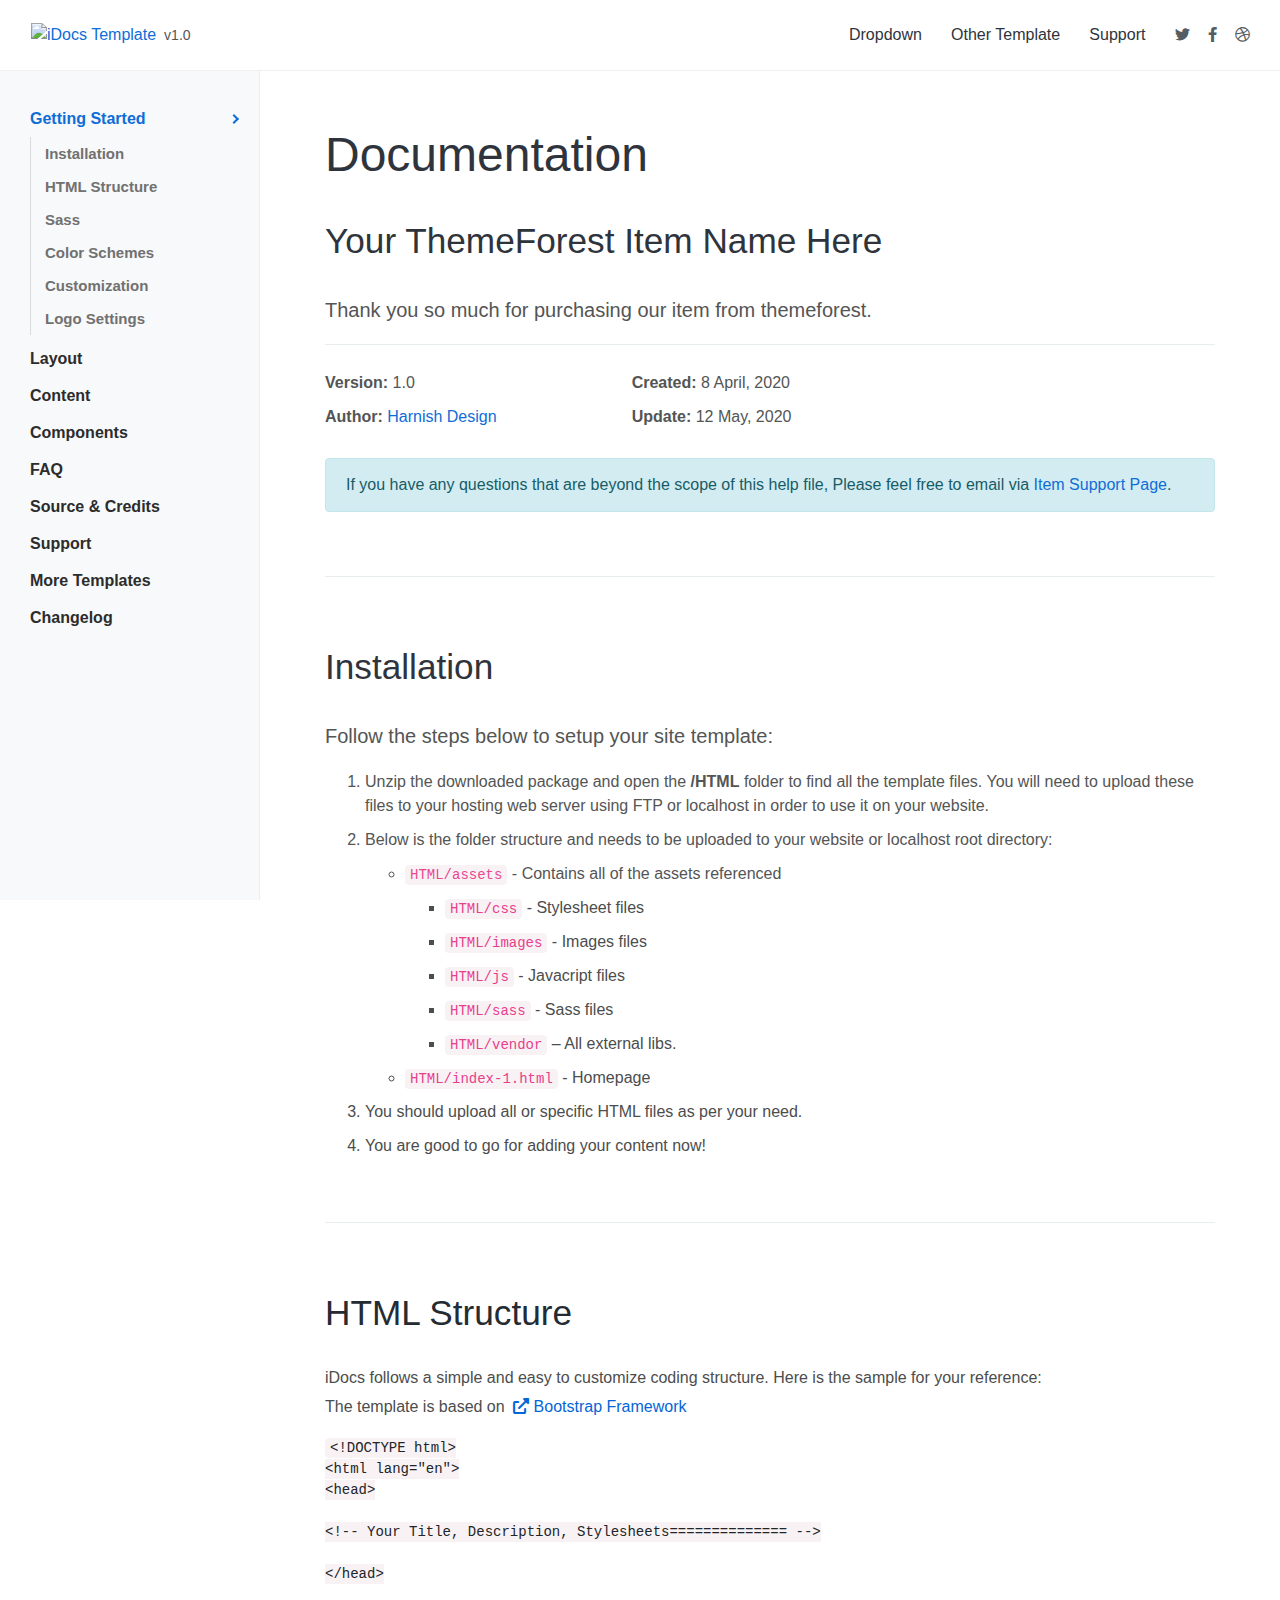
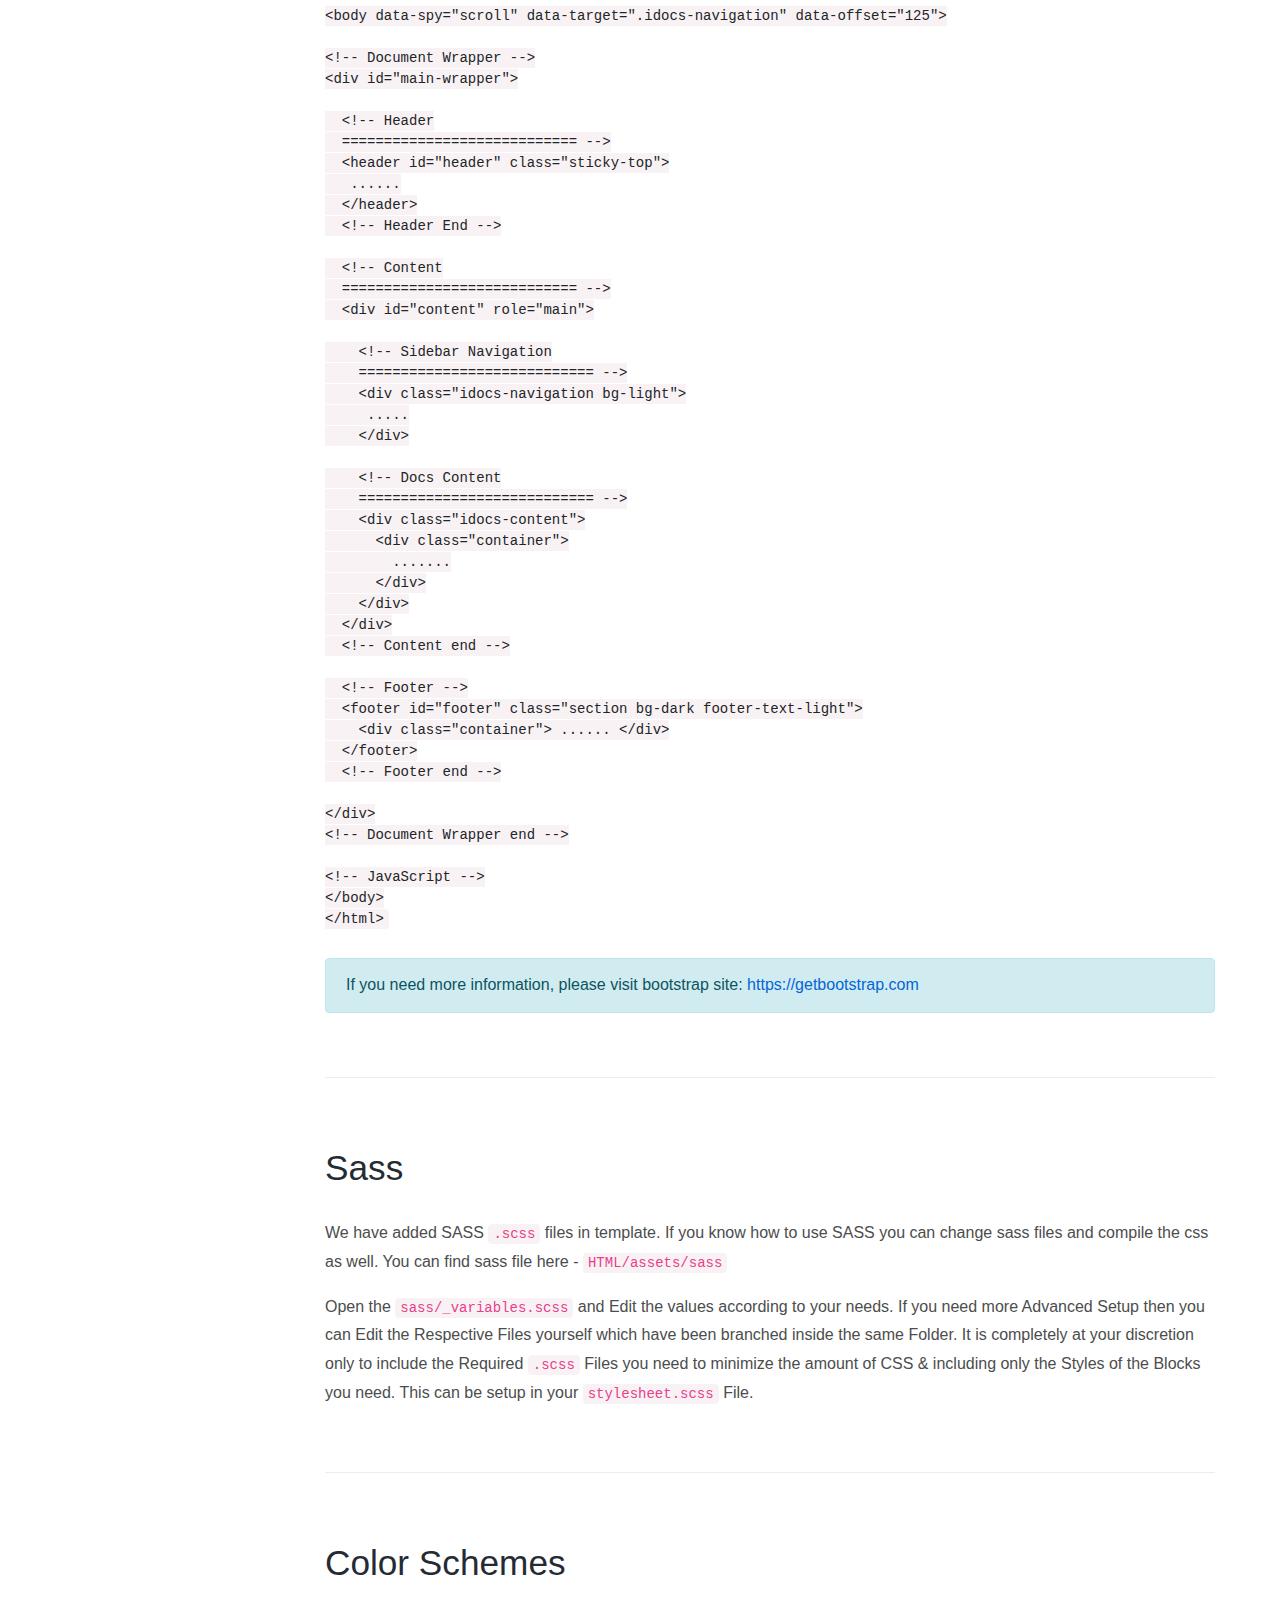
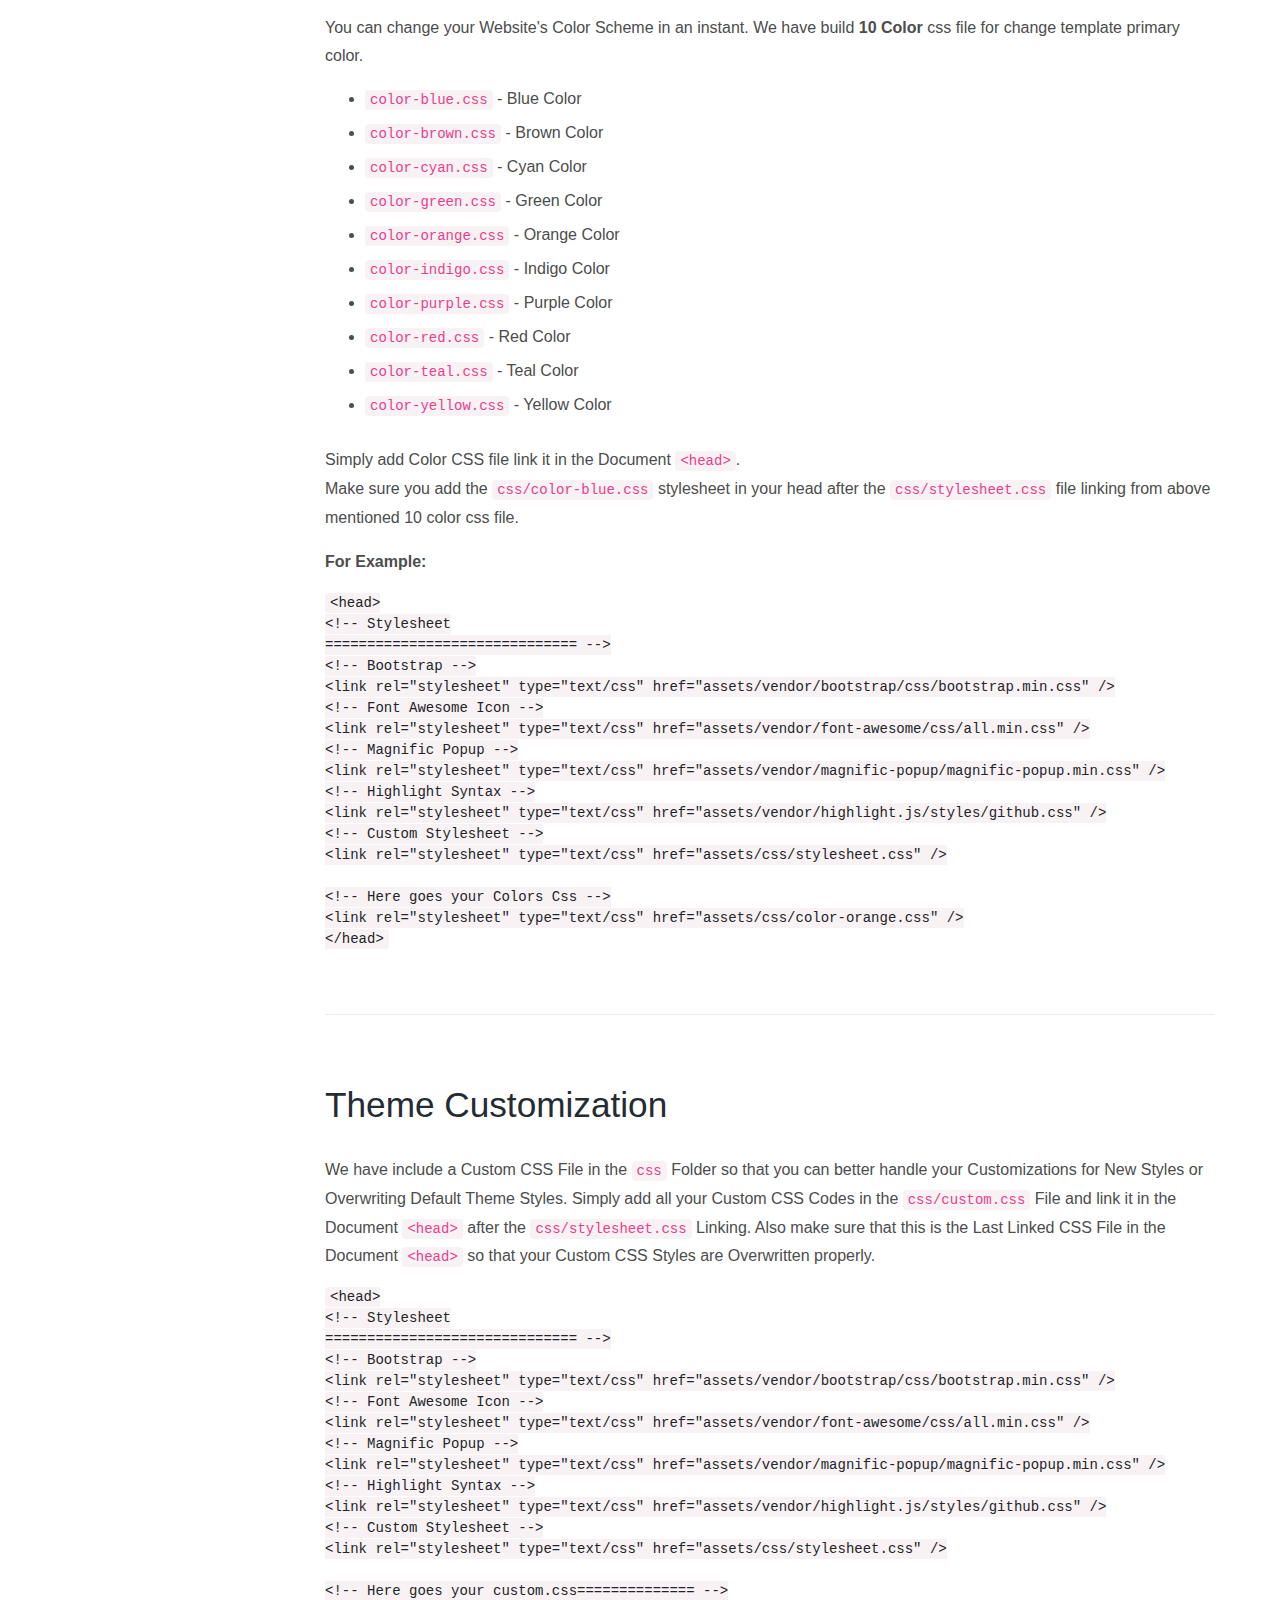
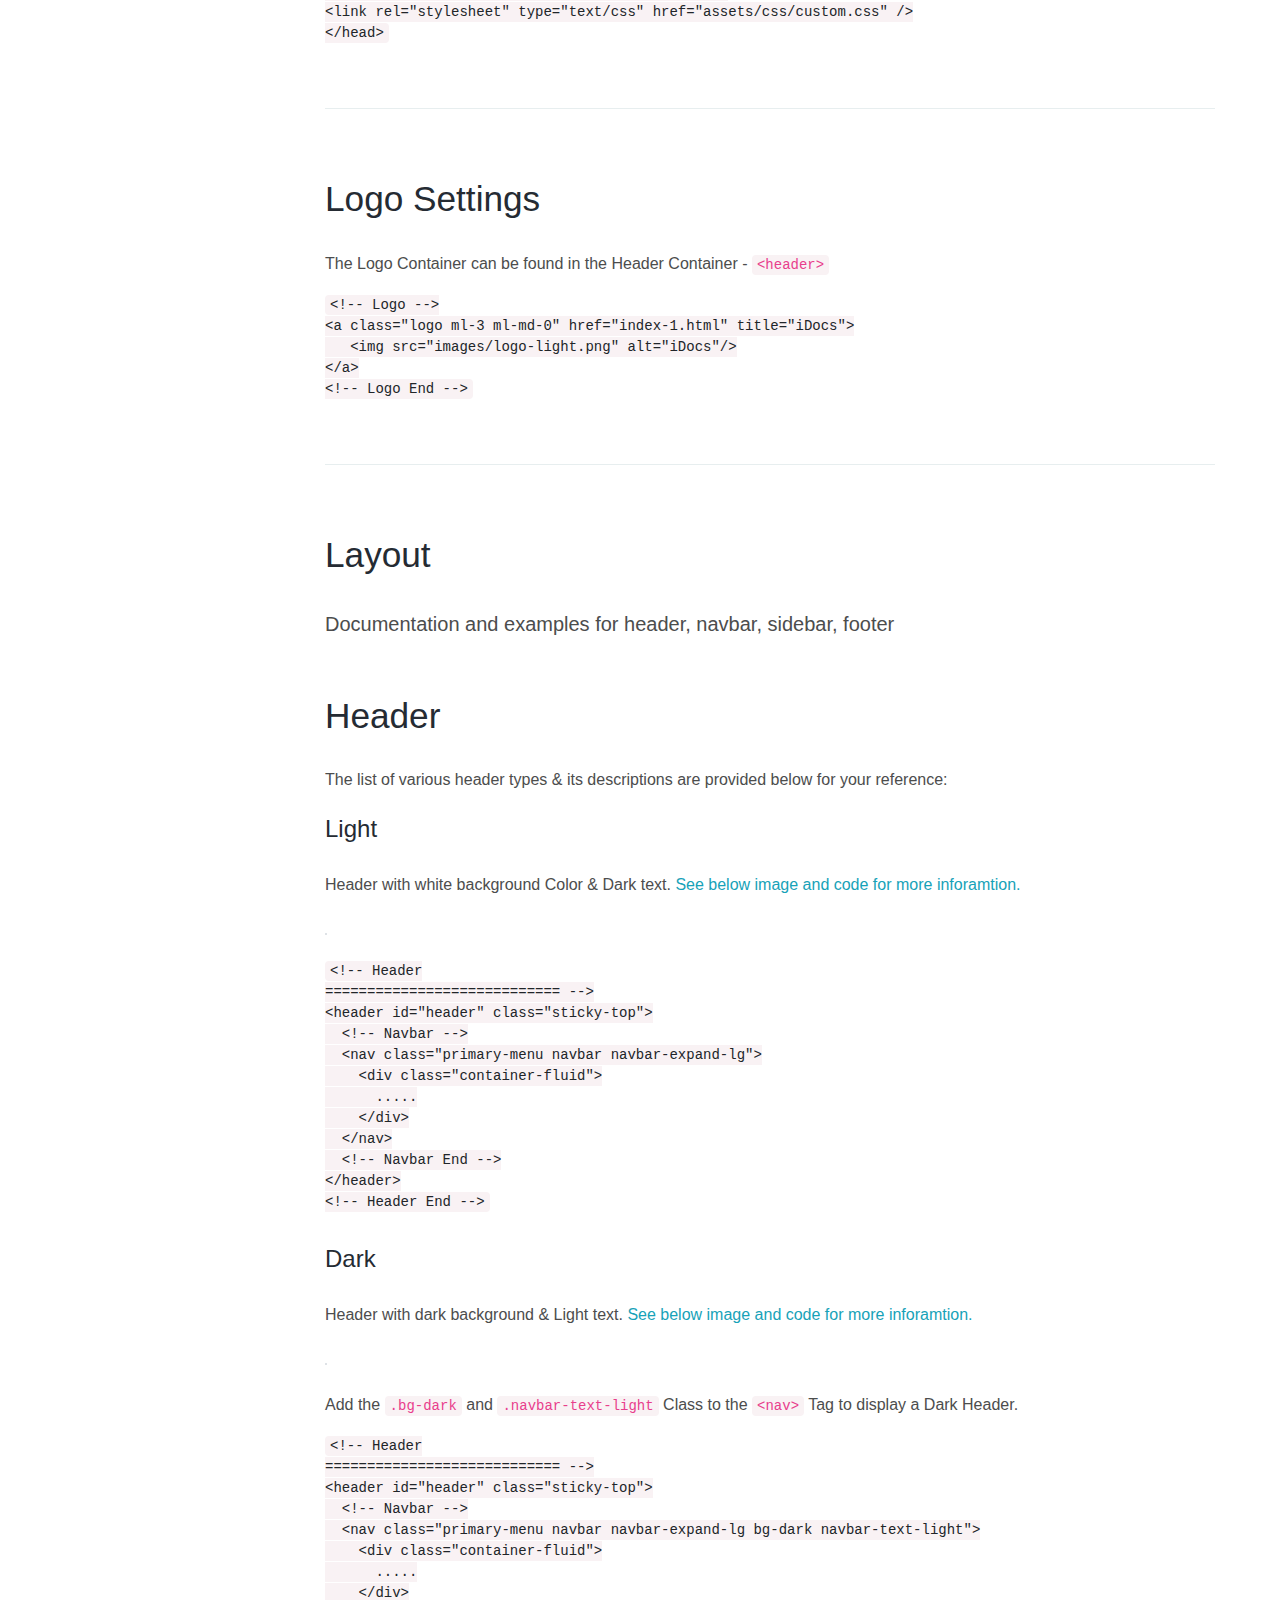
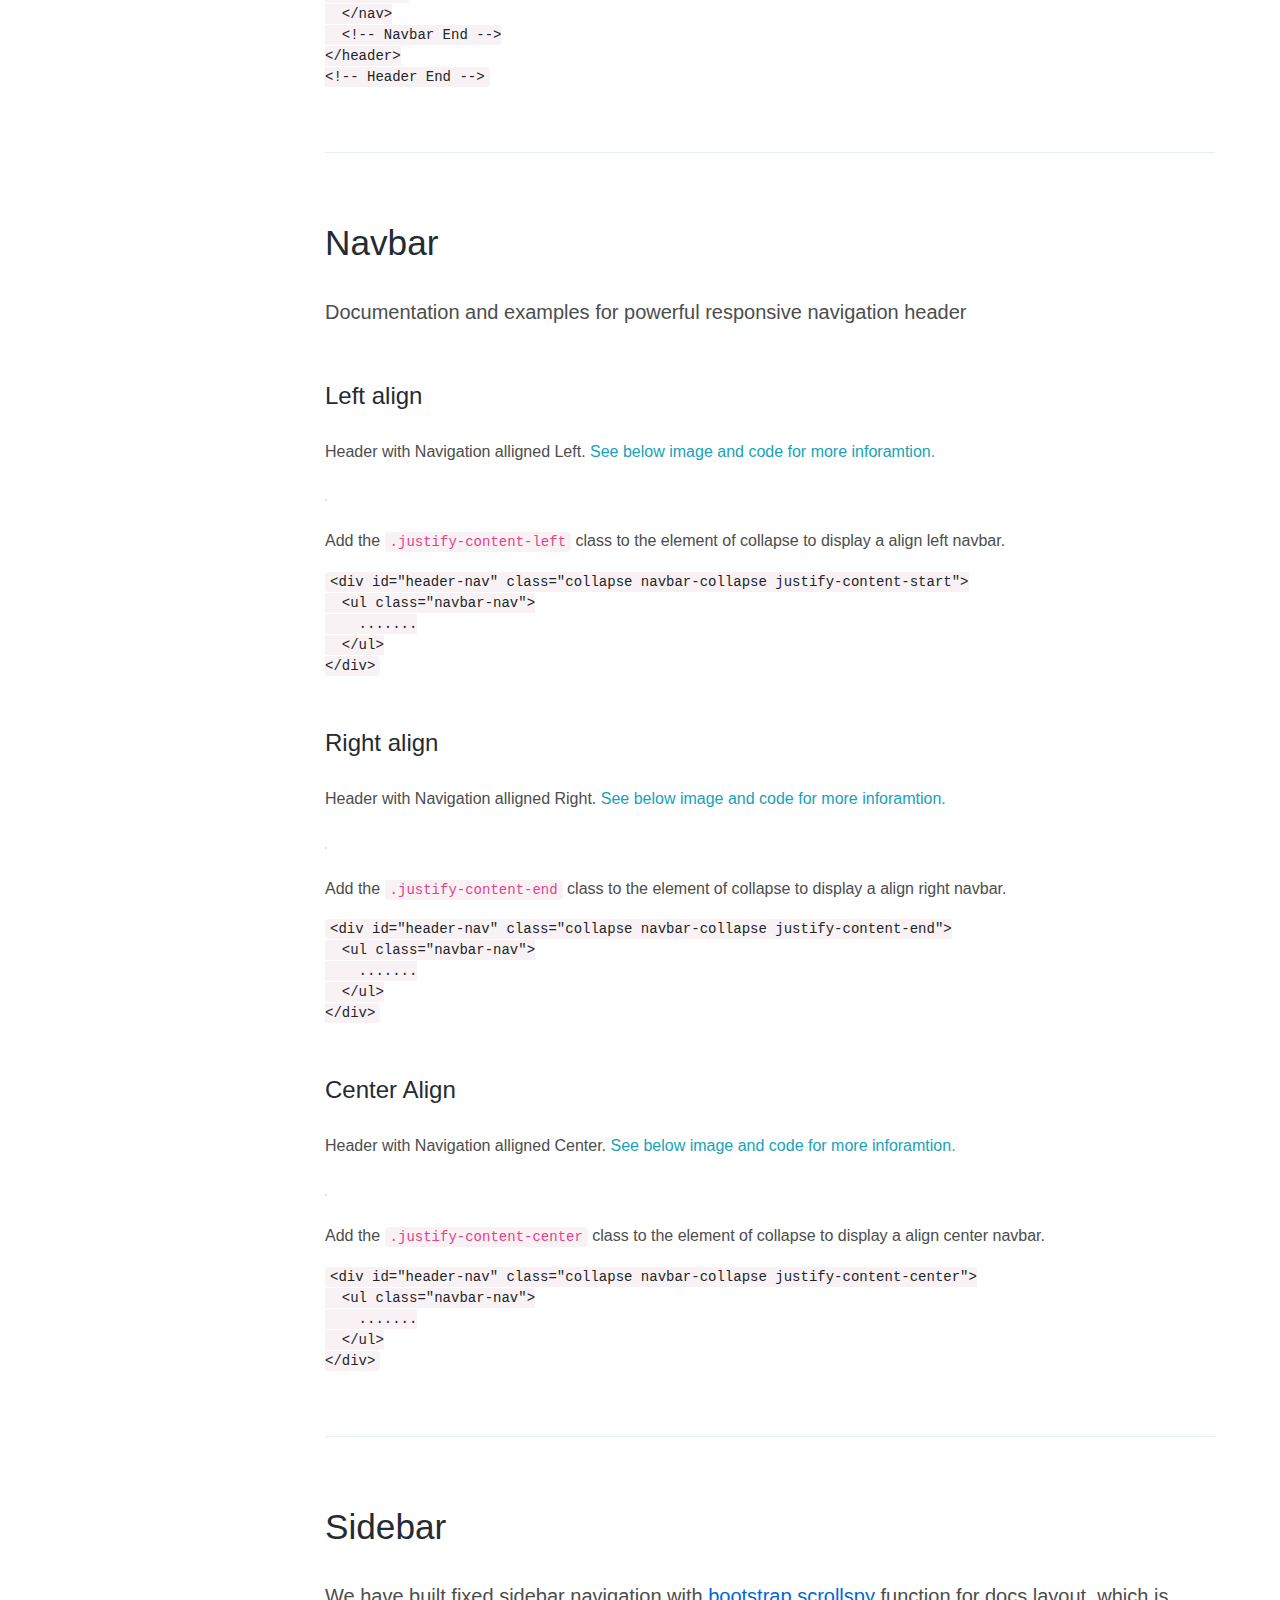
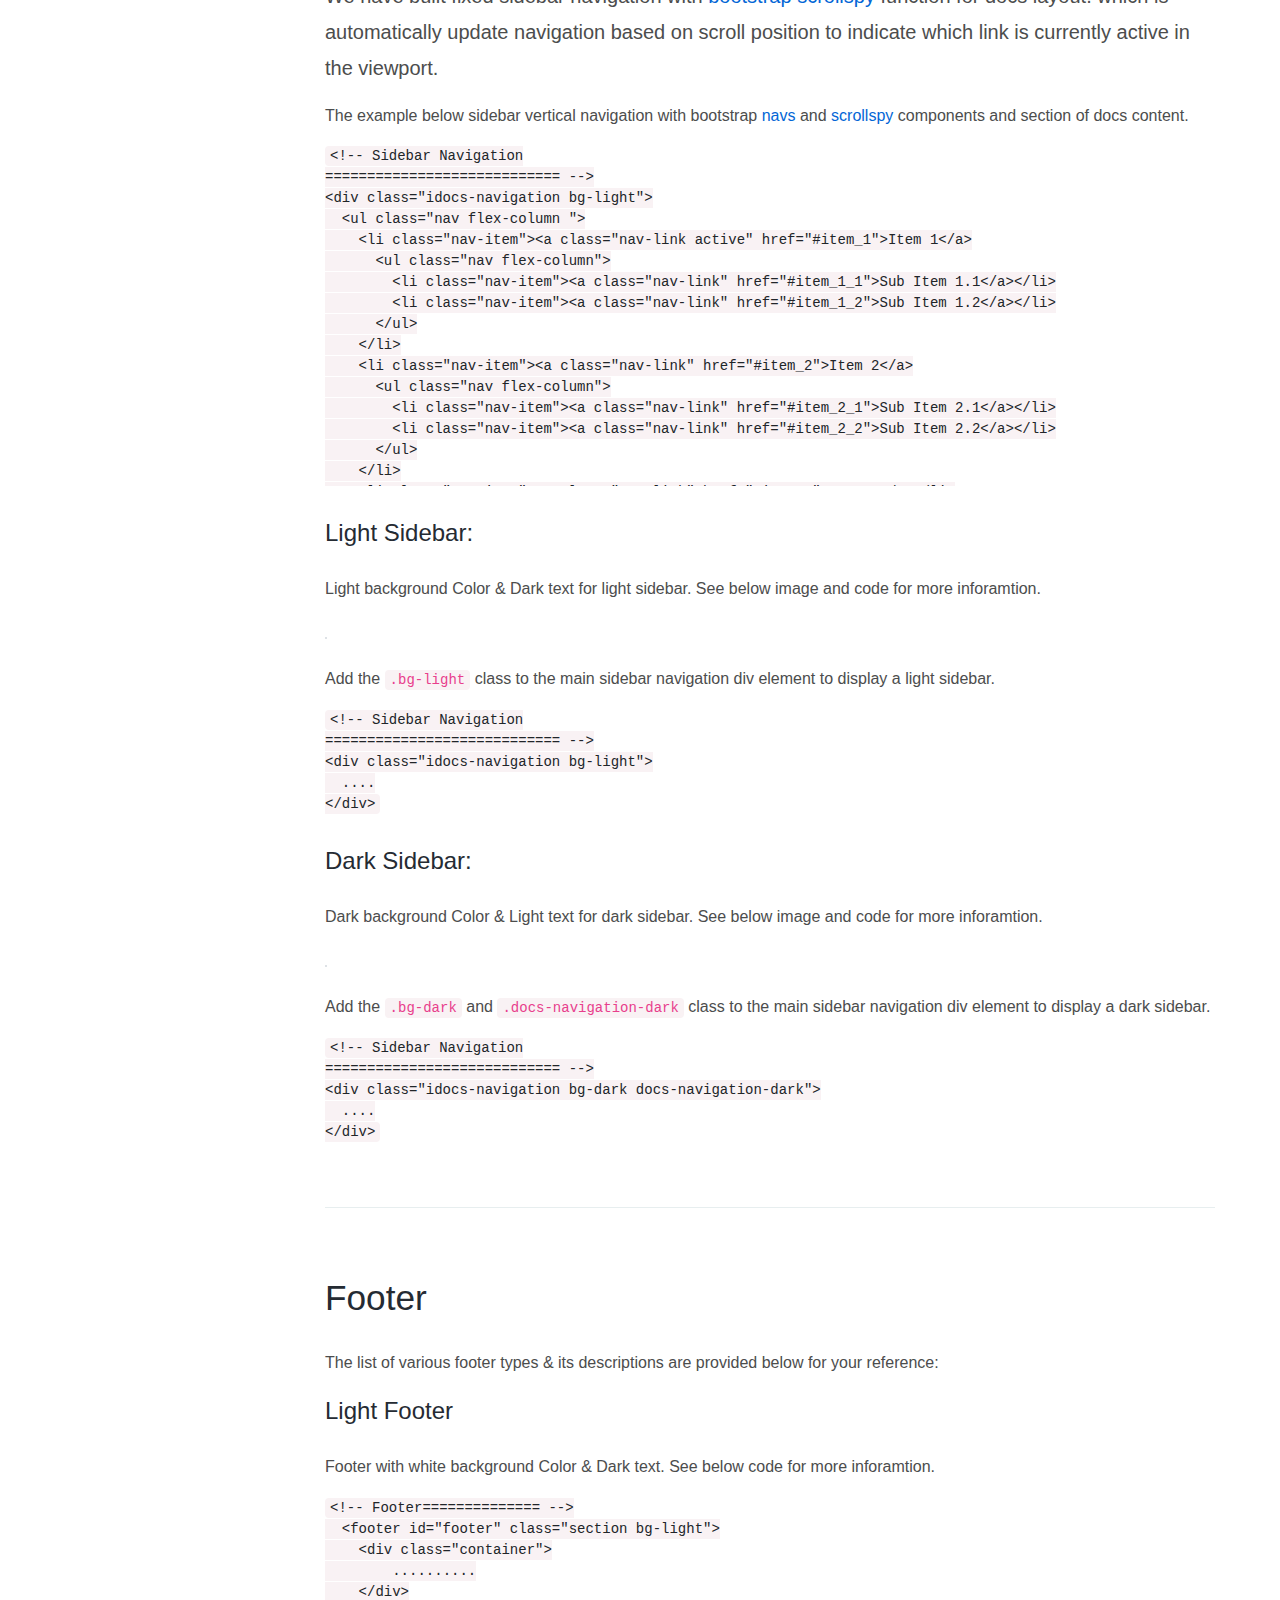
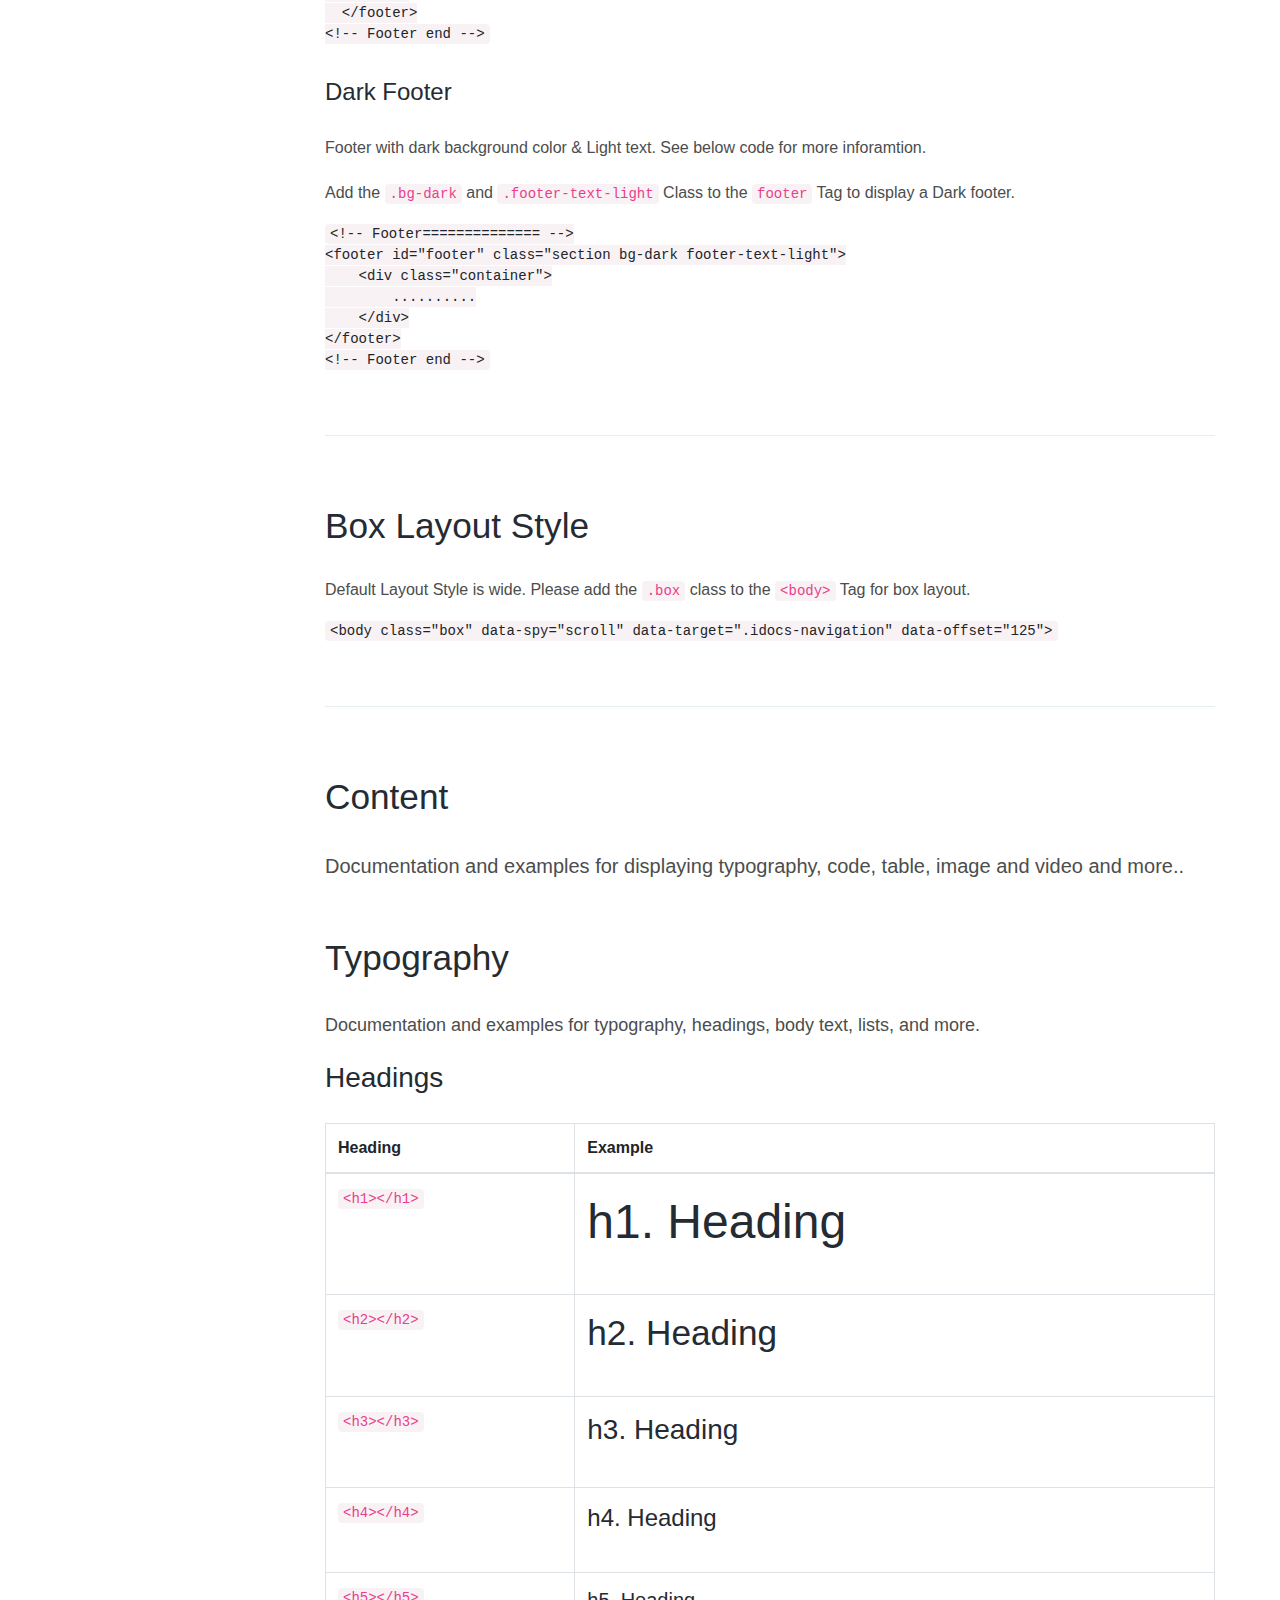
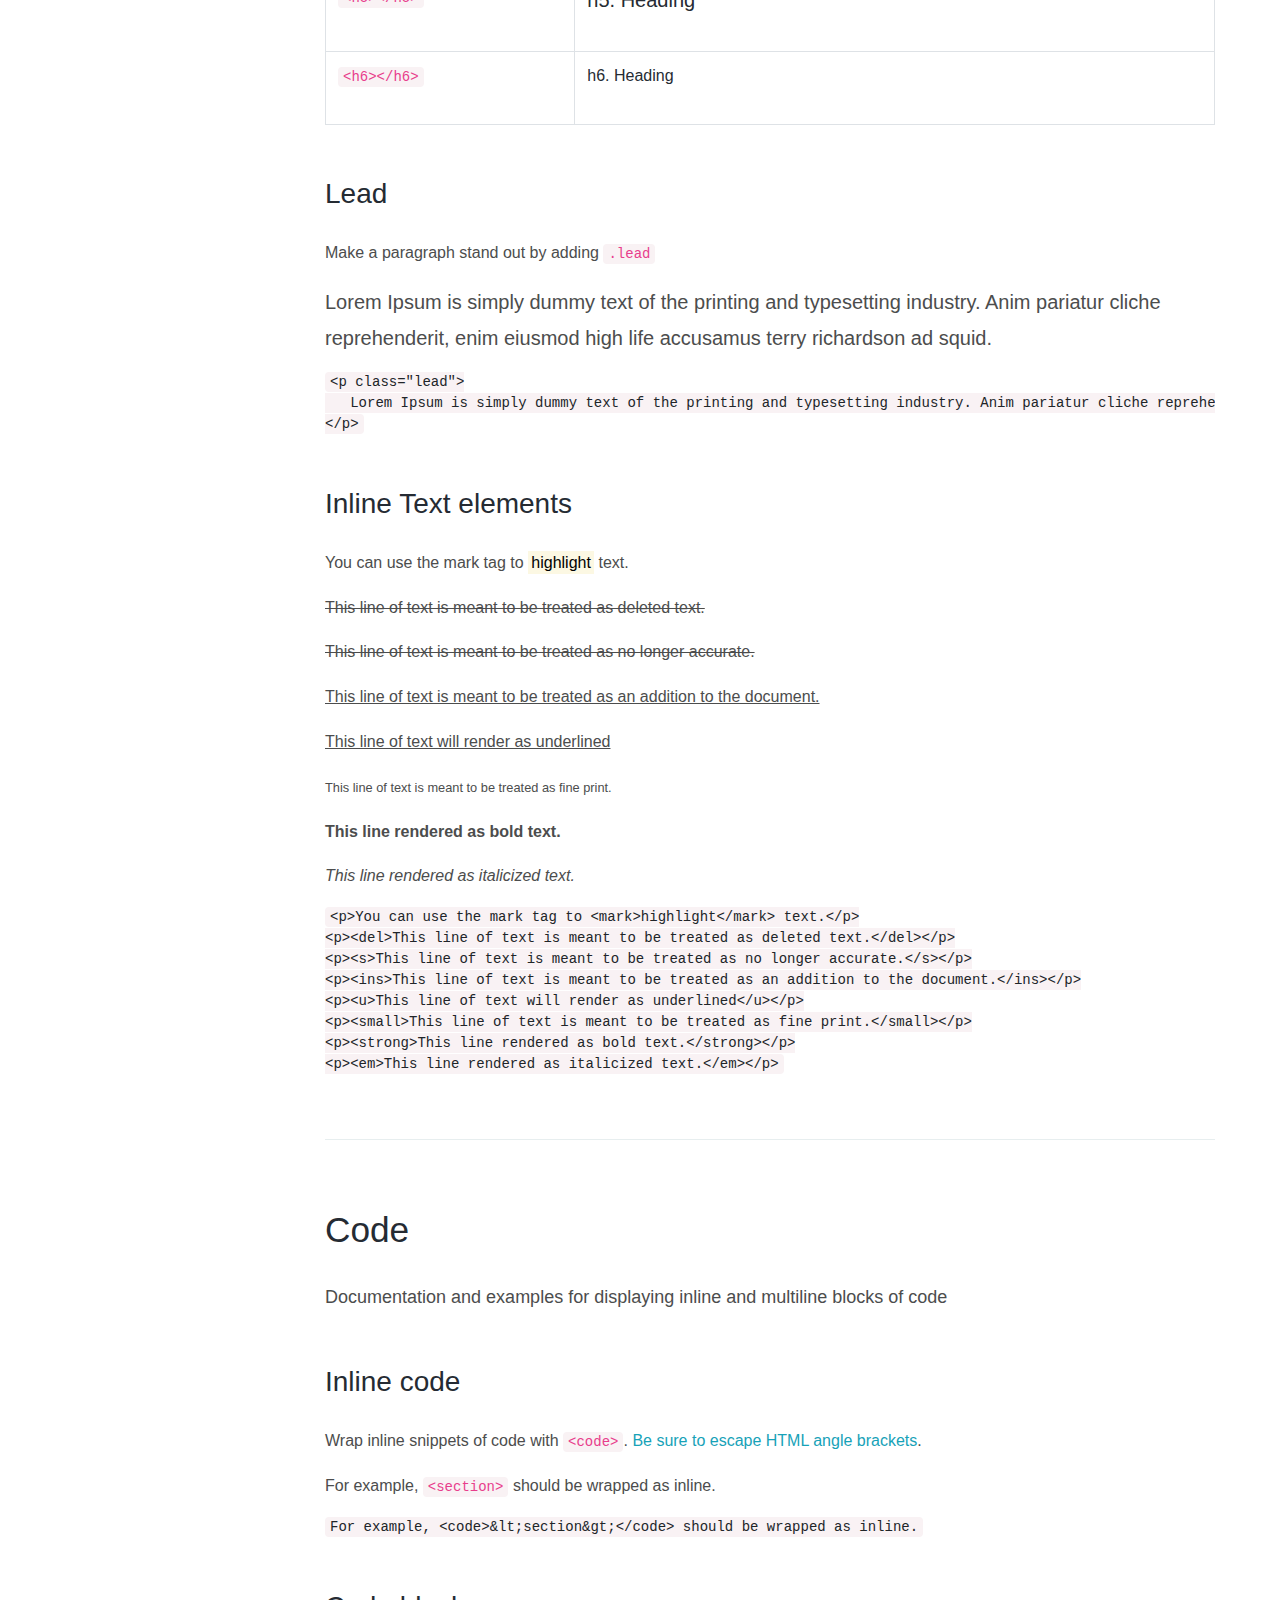
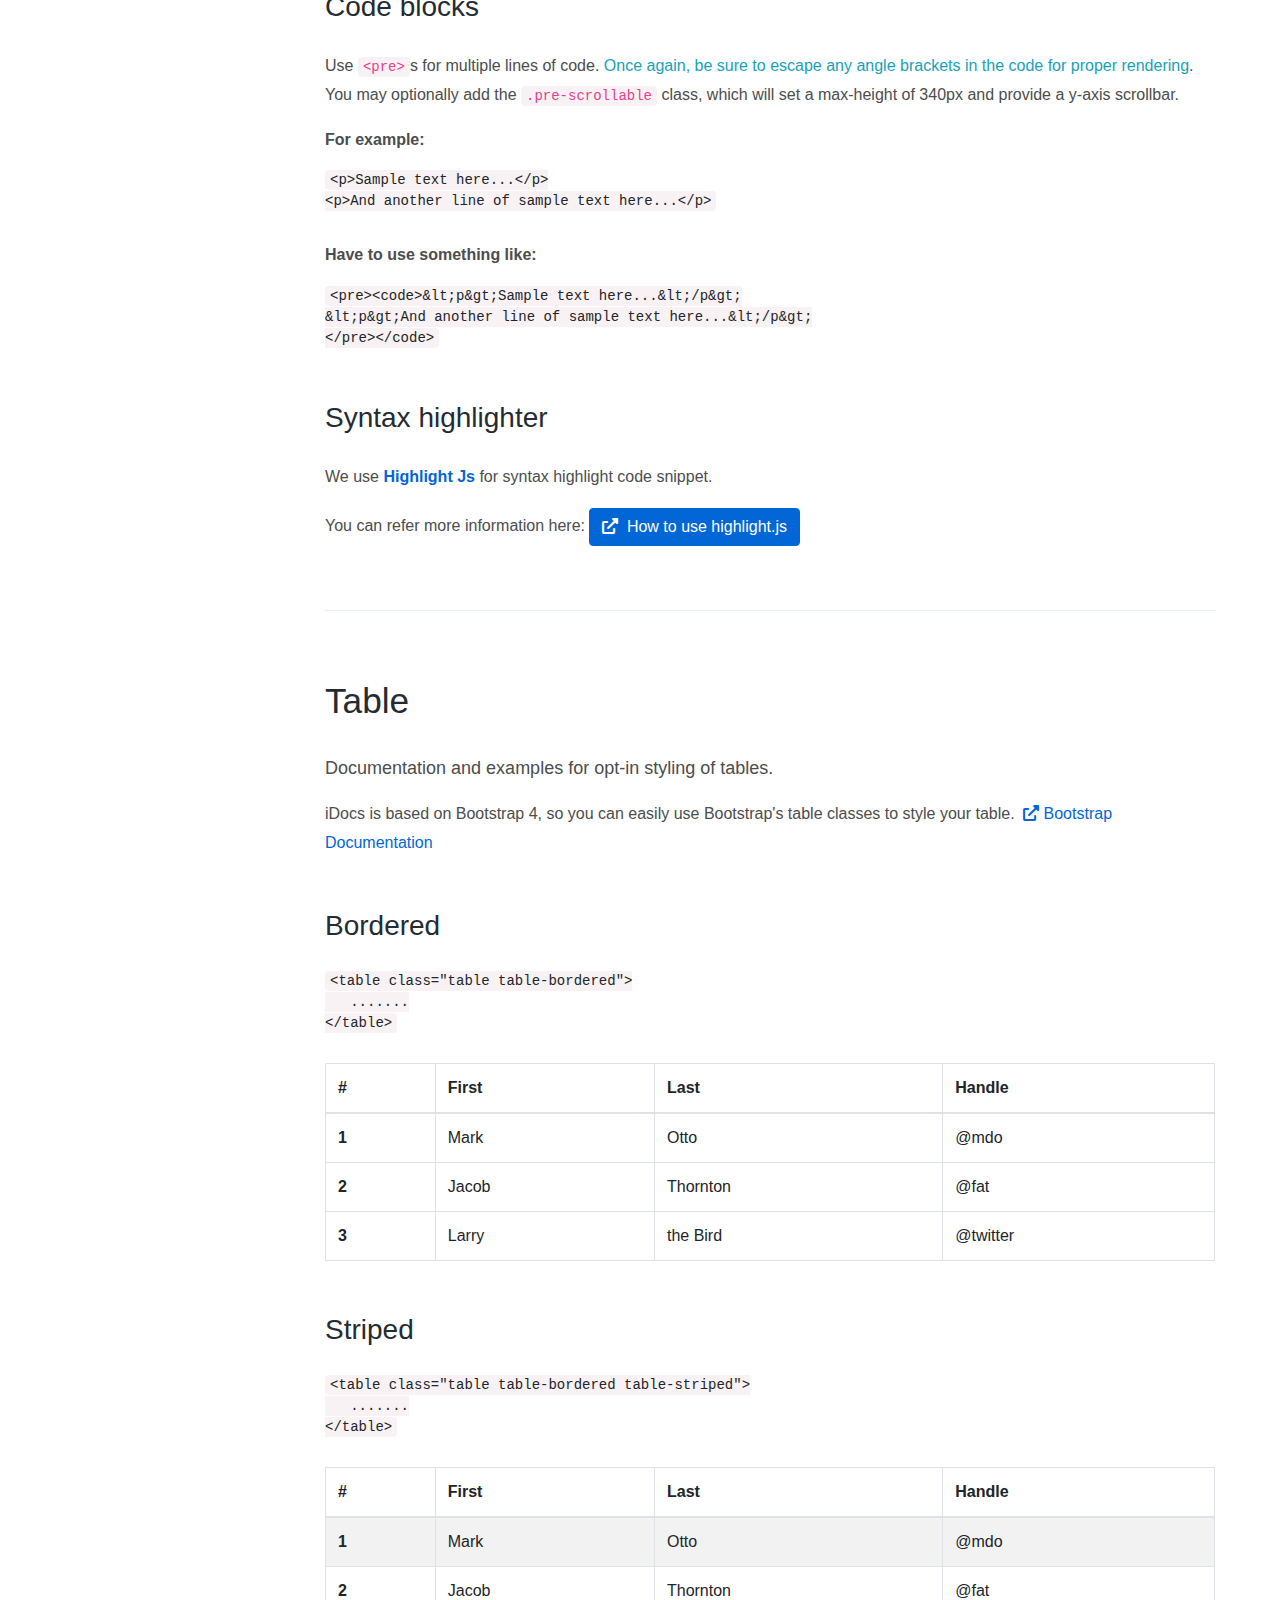
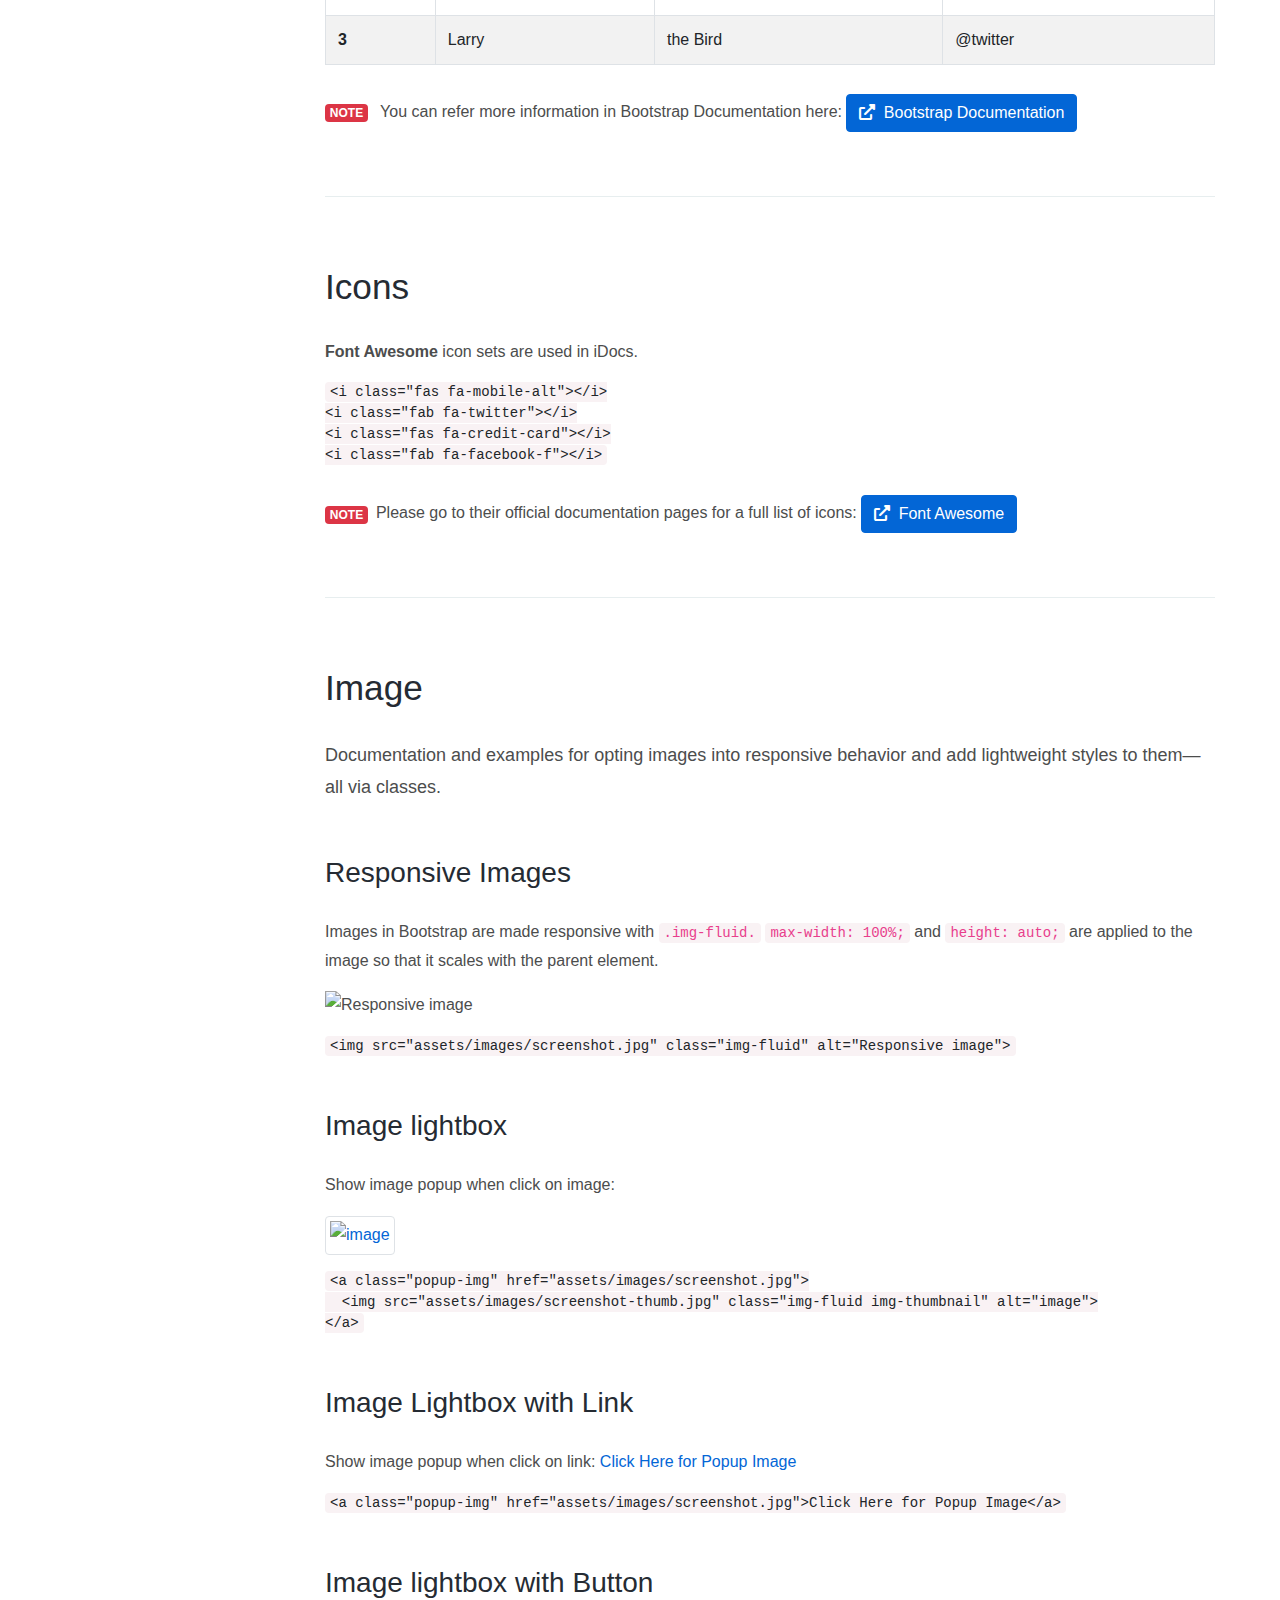
==== index-1.html @ 7c444d73 "Rename index.html to index-1.html" ====
<!DOCTYPE html>
<html lang="en">

<head>
    <meta charset="UTF-8" />
    <meta http-equiv="X-UA-Compatible" content="IE=edge">
    <meta name="viewport" content="width=device-width, initial-scale=1, minimum-scale=1.0, shrink-to-fit=no">
    <meta name="description" content="Your ThemeForest item Name and description">
    <meta name="author" content="harnishdesign.net">

    <title>
        Documentation | Your ThemeForest item Name
    </title>

    <link href="assets/images/favicon.png" rel="icon" />

    <!-- Bootstrap -->
    <link rel="stylesheet" href="https://cdn.jsdelivr.net/npm/bootstrap@4.5.3/dist/css/bootstrap.min.css">

    <!-- Font Awesome -->
    <link rel="stylesheet" href="https://cdnjs.cloudflare.com/ajax/libs/font-awesome/6.0.0-beta3/css/all.min.css" />

    <!-- Magnific Popup -->
    <link rel="stylesheet" href="https://cdnjs.cloudflare.com/ajax/libs/magnific-popup.js/1.1.0/magnific-popup.min.css" />

    <!-- Highlight Syntax -->
    <link rel="stylesheet" href="https://cdnjs.cloudflare.com/ajax/libs/highlight.js/11.4.0/styles/github.min.css" />

    <!-- Custom Stylesheet -->
    <link rel="stylesheet" type="text/css" href="assets/css/stylesheet.css" />
</head>

<body data-spy="scroll" data-target=".idocs-navigation" data-offset="125">

    <!-- Preloader -->
    <div class="preloader">
        <div class="lds-ellipsis">
            <div></div>
            <div></div>
            <div></div>
            <div></div>
        </div>
    </div>
    <!-- Preloader End -->

    <!-- Document Wrapper -->
    <div id="main-wrapper">
        <!-- Header -->
        <header id="header" class="sticky-top">
            <!-- Navbar -->
            <nav class="primary-menu navbar navbar-expand-lg navbar-dropdown-dark">
                <div class="container-fluid">
                    <!-- Sidebar Toggler -->
                    <button id="sidebarCollapse" class="navbar-toggler d-block d-md-none" type="button">
                        <span></span>
                        <span class="w-75"></span>
                        <span class="w-50"></span>
                    </button>

                    <!-- Logo -->
                    <a class="logo ml-md-3" href="index-1.html" title="iDocs Template">
                        <img src="assets/images/logo.png" alt="iDocs Template" />
                    </a>

                    <span class="text-2 ml-2">
                        v1.0
                    </span>
                    <!-- Logo End -->

                    <!-- Navbar Toggler -->
                    <button class="navbar-toggler ml-auto" type="button" data-toggle="collapse" data-target="#header-nav">
                        <span></span>
                        <span></span>
                        <span></span>
                    </button>

                    <div id="header-nav" class="collapse navbar-collapse justify-content-end">
                        <ul class="navbar-nav">
                            <li class="dropdown"> <a class="dropdown-toggle" href="#">Dropdown</a>
                                <ul class="dropdown-menu">
                                    <li>
                                        <a class="dropdown-item" href="#">
                                            Action
                                        </a>
                                    </li>
                                    <li class="dropdown">
                                        <a class="dropdown-item dropdown-toggle" href="#">
                                            Dropdown Action
                                        </a>

                                        <ul class="dropdown-menu">
                                            <li>
                                                <a class="dropdown-item" href="index-1.html">
                                                    Action
                                                </a>
                                            </li>
                                            <li>
                                                <a class="dropdown-item" href="feature-header-dark.html">
                                                    Another Action
                                                </a>
                                            </li>
                                            <li>
                                                <a class="dropdown-item" href="feature-header-primary.html">
                                                    Something Else Here
                                                </a>
                                            </li>
                                            <li>
                                                <a class="dropdown-item" href="index-2.html">
                                                    Another Link
                                                </a>
                                            </li>
                                        </ul>
                                    </li>
                                    <li>
                                        <a class="dropdown-item" href="#">
                                            Another Action
                                        </a>
                                    </li>
                                    <li>
                                        <a class="dropdown-item" href="#">
                                            Something Else Here
                                        </a>
                                    </li>
                                </ul>
                            </li>

                            <li>
                                <a target="_blank" href="https://themeforest.net/user/harnishdesign/portfolio?ref=HarnishDesign">
                                    Other Template
                                </a>
                            </li>

                            <li>
                                <a target="_blank" href="https://themeforest.net/user/harnishdesign/#contact?ref=HarnishDesign">
                                    Support
                                </a>
                            </li>
                        </ul>
                    </div>

                    <ul class="social-icons social-icons-sm ml-lg-2 mr-2">
                        <li class="social-icons-twitter">
                            <a data-toggle="tooltip" href="http://www.twitter.com/harnishdesign/" target="_blank" title="" data-original-title="Twitter">
                                <i class="fab fa-twitter"></i>
                            </a>
                        </li>

                        <li class="social-icons-facebook">
                            <a data-toggle="tooltip" href="http://www.facebook.com/harnishdesign/" target="_blank" title="" data-original-title="Facebook">
                                <i class="fab fa-facebook-f"></i>
                            </a>
                        </li>

                        <li class="social-icons-dribbble">
                            <a data-toggle="tooltip" href="http://www.dribbble.com/harnishdesign/" target="_blank" title="" data-original-title="Dribbble">
                                <i class="fab fa-dribbble"></i>
                            </a>
                        </li>
                    </ul>
                </div>
            </nav>
            <!-- Navbar End -->
        </header>
        <!-- Header End -->

        <!-- Content -->
        <div id="content" role="main">
            <!-- Sidebar Navigation -->
            <div class="idocs-navigation bg-light">
                <ul class="nav flex-column ">
                    <li class="nav-item"><a class="nav-link active" href="#idocs_start">Getting Started</a>
                        <ul class="nav flex-column">
                            <li class="nav-item"><a class="nav-link" href="#idocs_installation">Installation</a></li>
                            <li class="nav-item"><a class="nav-link" href="#idocs_html_structure">HTML Structure</a></li>
                            <li class="nav-item"><a class="nav-link" href="#idocs_sass">Sass</a></li>
                            <li class="nav-item"><a class="nav-link" href="#idocs_color_schemes">Color Schemes</a></li>
                            <li class="nav-item"><a class="nav-link" href="#idocs_theme_customization">Customization</a></li>
                            <li class="nav-item"><a class="nav-link" href="#idocs_logo_settings">Logo Settings</a></li>
                        </ul>
                    </li>
                    <li class="nav-item"><a class="nav-link" href="#idocs_layout">Layout</a>
                        <ul class="nav flex-column">
                            <li class="nav-item"><a class="nav-link" href="#idocs_header">Header</a></li>
                            <li class="nav-item"><a class="nav-link" href="#idocs_navbar">Navbar</a></li>
                            <li class="nav-item"><a class="nav-link" href="#idocs_sidebar">Sidebar</a></li>
                            <li class="nav-item"><a class="nav-link" href="#idocs_footer">Footer</a></li>
                            <li class="nav-item"><a class="nav-link" href="#idocs_box_layout">Box Layout</a></li>
                        </ul>
                    </li>
                    <li class="nav-item"><a class="nav-link" href="#idocs_content">Content</a>
                        <ul class="nav flex-column">
                            <li class="nav-item"><a class="nav-link" href="#idocs_typography">Typography</a></li>
                            <li class="nav-item"><a class="nav-link" href="#idocs_code">Code</a></li>
                            <li class="nav-item"><a class="nav-link" href="#idocs_table">Table</a></li>
                            <li class="nav-item"><a class="nav-link" href="#idocs_icons">Icons</a></li>
                            <li class="nav-item"><a class="nav-link" href="#idocs_image">Image</a></li>
                            <li class="nav-item"><a class="nav-link" href="#idocs_video">Video</a></li>
                        </ul>
                    </li>
                    <li class="nav-item"><a class="nav-link" href="#idocs_components">Components</a>
                        <ul class="nav flex-column">
                            <li class="nav-item"><a class="nav-link" href="#idocs_accordion">Accordion</a></li>
                            <li class="nav-item"><a class="nav-link" href="#idocs_tabs">Tabs</a></li>
                            <li class="nav-item"><a class="nav-link" href="#idocs_social_icon">Social Icon</a></li>
                            <li class="nav-item"><a class="nav-link" href="#idocs_helper_classes">Helper Classes</a></li>
                        </ul>
                    </li>
                    <li class="nav-item"><a class="nav-link" href="#idocs_faq">FAQ</a></li>
                    <li class="nav-item"><a class="nav-link" href="#idocs_source_credits">Source & Credits</a></li>
                    <li class="nav-item"><a class="nav-link" href="#idocs_support">Support</a></li>
                    <li class="nav-item"><a class="nav-link" href="#idocs_templates">More Templates</a></li>
                    <li class="nav-item"><a class="nav-link" href="#idocs_changelog">Changelog</a>
                        <ul class="nav flex-column">
                            <li class="nav-item"><a class="nav-link" href="#v1-1">v1.1</a></li>
                            <li class="nav-item"><a class="nav-link" href="#v1-0">v1.0</a></li>
                        </ul>
                    </li>
                </ul>
            </div>

            <!-- Docs Content -->
            <div class="idocs-content">
                <div class="container">

                    <!-- Getting Started -->
                    <section id="idocs_start">
                        <h1>Documentation</h1>

                        <h2>
                            Your ThemeForest Item Name Here
                        </h2>

                        <p class="lead">
                            Thank you so much for purchasing our item from themeforest.
                        </p>

                        <hr>
                        <div class="row">
                            <div class="col-sm-6 col-lg-4">
                                <ul class="list-unstyled">
                                    <li><strong>Version:</strong> 1.0</li>
                                    <li><strong>Author:</strong> <a href="http://www.harnishdesign.net" target="_blank">Harnish Design</a></li>
                                </ul>
                            </div>
                            <div class="col-sm-6 col-lg-4">
                                <ul class="list-unstyled">
                                    <li><strong class="font-weight-700">Created:</strong> 8 April, 2020</li>
                                    <li><strong>Update:</strong> 12 May, 2020</li>
                                </ul>
                            </div>
                        </div>
                        <p class="alert alert-info">
                            If you have any questions that are beyond the scope of this help file, Please feel free to email via
                            <a target="_blank" href="https://themeforest.net/user/harnishdesign/#contact?ref=HarnishDesign">Item Support Page</a>.
                        </p>
                    </section>

                    <hr class="divider">

                    <!-- Installation -->
                    <section id="idocs_installation">
                        <h2>
                            Installation
                        </h2>

                        <p class="lead">
                            Follow the steps below to setup your site template:
                        </p>

                        <ol>
                            <li>
                                Unzip the downloaded package and open the <strong>/HTML</strong> folder to find all the template files. You will need to upload
                                these files to your hosting web server using FTP or localhost in order to use it on your website.
                            </li>

                            <li>
                                Below is the folder structure and needs to be uploaded to your website or localhost root directory:

                                <ul>
                                    <li><code>HTML/assets</code> - Contains all of the assets referenced
                                        <ul>
                                            <li><code>HTML/css</code> - Stylesheet files</li>
                                            <li><code>HTML/images</code> - Images files</li>
                                            <li><code>HTML/js</code> - Javacript files</li>
                                            <li><code>HTML/sass</code> - Sass files</li>
                                            <li><code>HTML/vendor</code> – All external libs.</li>
                                        </ul>
                                    </li>

                                    <li><code>HTML/index-1.html</code> - Homepage
                                </ul>
                            </li>

                            <li>You should upload all or specific HTML files as per your need.</li>
                            <li>You are good to go for adding your content now!</li>
                        </ol>
                    </section>

                    <hr class="divider">

                    <!-- HTML Structure -->
                    <section id="idocs_html_structure">
                        <h2>HTML Structure</h2>
                        <p>iDocs follows a simple and easy to customize coding structure. Here is the sample for your reference:<br>
                            The template is based on <a class="ml-1" target="_blank" href="https://getbootstrap.com/"><i class="fas fa-external-link-alt"></i>
                                Bootstrap Framework</a></p>
                        <pre><code class="html">&lt;!DOCTYPE html&gt;
&lt;html lang=&quot;en&quot;&gt;
&lt;head&gt;

&lt;!-- Your Title, Description, Stylesheets============== --&gt;

&lt;/head&gt;

&lt;body data-spy=&quot;scroll&quot; data-target=&quot;.idocs-navigation&quot; data-offset=&quot;125&quot;&gt;

&lt;!-- Document Wrapper --&gt;
&lt;div id=&quot;main-wrapper&quot;&gt;

  &lt;!-- Header
  ============================ --&gt;
  &lt;header id=&quot;header&quot; class=&quot;sticky-top&quot;&gt;
   ......
  &lt;/header&gt;
  &lt;!-- Header End --&gt;

  &lt;!-- Content
  ============================ --&gt;
  &lt;div id=&quot;content&quot; role=&quot;main&quot;&gt;

    &lt;!-- Sidebar Navigation
    ============================ --&gt;
    &lt;div class=&quot;idocs-navigation bg-light&quot;&gt;
     .....
    &lt;/div&gt;

    &lt;!-- Docs Content
    ============================ --&gt;
    &lt;div class=&quot;idocs-content&quot;&gt;
      &lt;div class=&quot;container&quot;&gt;
        .......
      &lt;/div&gt;
    &lt;/div&gt;
  &lt;/div&gt;
  &lt;!-- Content end --&gt;

  &lt;!-- Footer --&gt;
  &lt;footer id=&quot;footer&quot; class=&quot;section bg-dark footer-text-light&quot;&gt;
    &lt;div class=&quot;container&quot;&gt; ...... &lt;/div&gt;
  &lt;/footer&gt;
  &lt;!-- Footer end --&gt;

&lt;/div&gt;
&lt;!-- Document Wrapper end --&gt;

&lt;!-- JavaScript --&gt;
&lt;/body&gt;
&lt;/html&gt;</code></pre>
                        <p class="alert alert-info">
                            If you need more information, please visit bootstrap site:
                            <a target="_blank" href="https://getbootstrap.com/docs/4.4/layout/grid/">
                                https://getbootstrap.com
                            </a>
                        </p>
                    </section>

                    <hr class="divider">

                    <!-- Sass -->
                    <section id="idocs_sass">
                        <h2>Sass</h2>
                        <p>
                            We have added SASS <code>.scss</code> files in template. If you know how to use SASS you can change sass files and compile the css
                            as
                            well. You can find sass file here - <code>HTML/assets/sass</code>
                        </p>
                        <p>
                            Open the <code>sass/_variables.scss</code> and Edit the values according to your needs. If you need more Advanced Setup then you can
                            Edit the Respective Files yourself which have been branched inside the same Folder. It is completely at your discretion only to
                            include the Required <code>.scss</code> Files you need to minimize the amount of CSS & including only the Styles of the Blocks you
                            need. This can be setup in your <code>stylesheet.scss</code> File.
                        </p>
                    </section>

                    <hr class="divider">

                    <!-- Color Schemes -->
                    <section id="idocs_color_schemes">
                        <h2>
                            Color Schemes
                        </h2>

                        <p>
                            You can change your Website's Color Scheme in an instant. We have build <strong>10 Color</strong> css file for change template
                            primary color.
                        </p>

                        <ul>
                            <li><code>color-blue.css</code> - Blue Color</li>
                            <li><code>color-brown.css</code> - Brown Color</li>
                            <li><code>color-cyan.css</code> - Cyan Color</li>
                            <li><code>color-green.css</code> - Green Color</li>
                            <li><code>color-orange.css</code> - Orange Color</li>
                            <li><code>color-indigo.css</code> - Indigo Color</li>
                            <li><code>color-purple.css</code> - Purple Color</li>
                            <li><code>color-red.css</code> - Red Color</li>
                            <li><code>color-teal.css</code> - Teal Color</li>
                            <li><code>color-yellow.css</code> - Yellow Color</li>
                        </ul>

                        <p>
                            Simply add Color CSS file link it in the Document <code>&lt;head&gt;</code>.<br>
                            Make sure you add the <code>css/color-blue.css</code> stylesheet in your head after the <code>css/stylesheet.css</code> file linking
                            from above mentioned 10 color css file.
                        </p>

                        <p><strong>For Example:</strong></p>
                        <pre><code class="html">&lt;head&gt;
&lt;!-- Stylesheet
============================== --&gt;
&lt;!-- Bootstrap --&gt;
&lt;link rel=&quot;stylesheet&quot; type=&quot;text/css&quot; href=&quot;assets/vendor/bootstrap/css/bootstrap.min.css&quot; /&gt;
&lt;!-- Font Awesome Icon --&gt;
&lt;link rel=&quot;stylesheet&quot; type=&quot;text/css&quot; href=&quot;assets/vendor/font-awesome/css/all.min.css&quot; /&gt;
&lt;!-- Magnific Popup --&gt;
&lt;link rel=&quot;stylesheet&quot; type=&quot;text/css&quot; href=&quot;assets/vendor/magnific-popup/magnific-popup.min.css&quot; /&gt;
&lt;!-- Highlight Syntax --&gt;
&lt;link rel=&quot;stylesheet&quot; type=&quot;text/css&quot; href=&quot;assets/vendor/highlight.js/styles/github.css&quot; /&gt;
&lt;!-- Custom Stylesheet --&gt;
&lt;link rel=&quot;stylesheet&quot; type=&quot;text/css&quot; href=&quot;assets/css/stylesheet.css&quot; /&gt;

&lt;!-- Here goes your Colors Css --&gt;
&lt;link rel=&quot;stylesheet&quot; type=&quot;text/css&quot; href=&quot;assets/css/color-orange.css&quot; /&gt;
&lt;/head&gt;</code></pre>
                    </section>

                    <hr class="divider">

                    <!-- Customization -->
                    <section id="idocs_theme_customization">
                        <h2>
                            Theme Customization
                        </h2>

                        <p>
                            We have include a Custom CSS File in the <code>css</code> Folder so that you can better handle your Customizations for New Styles or
                            Overwriting Default Theme Styles. Simply add all your Custom CSS Codes in the <code>css/custom.css</code> File and link it in the
                            Document <code>&lt;head&gt;</code> after the <code>css/stylesheet.css</code> Linking. Also make sure that this is the Last Linked
                            CSS File in the Document <code>&lt;head&gt;</code> so that your Custom CSS Styles are Overwritten properly.
                        </p>

                        <pre><code class="html">&lt;head&gt;
&lt;!-- Stylesheet
============================== --&gt;
&lt;!-- Bootstrap --&gt;
&lt;link rel=&quot;stylesheet&quot; type=&quot;text/css&quot; href=&quot;assets/vendor/bootstrap/css/bootstrap.min.css&quot; /&gt;
&lt;!-- Font Awesome Icon --&gt;
&lt;link rel=&quot;stylesheet&quot; type=&quot;text/css&quot; href=&quot;assets/vendor/font-awesome/css/all.min.css&quot; /&gt;
&lt;!-- Magnific Popup --&gt;
&lt;link rel=&quot;stylesheet&quot; type=&quot;text/css&quot; href=&quot;assets/vendor/magnific-popup/magnific-popup.min.css&quot; /&gt;
&lt;!-- Highlight Syntax --&gt;
&lt;link rel=&quot;stylesheet&quot; type=&quot;text/css&quot; href=&quot;assets/vendor/highlight.js/styles/github.css&quot; /&gt;
&lt;!-- Custom Stylesheet --&gt;
&lt;link rel=&quot;stylesheet&quot; type=&quot;text/css&quot; href=&quot;assets/css/stylesheet.css&quot; /&gt;

&lt;!-- Here goes your custom.css============== --&gt;
&lt;link rel=&quot;stylesheet&quot; type=&quot;text/css&quot; href=&quot;assets/css/custom.css&quot; /&gt;
&lt;/head&gt;</code></pre>
                    </section>

                    <hr class="divider">

                    <!-- Logo Settings -->
                    <section id="idocs_logo_settings">
                        <h2>
                            Logo Settings
                        </h2>

                        <p>
                            The Logo Container can be found in the Header Container - <code>&lt;header&gt;</code>
                        </p>

                        <pre><code class="html">&lt;!-- Logo --&gt;
&lt;a class=&quot;logo ml-3 ml-md-0&quot; href=&quot;index-1.html&quot; title=&quot;iDocs&quot;&gt;
   &lt;img src=&quot;images/logo-light.png&quot; alt=&quot;iDocs&quot;/&gt;
&lt;/a&gt;
&lt;!-- Logo End --&gt;
</code></pre>
                    </section>


                    <hr class="divider">

                    <!-- Layout -->
                    <section id="idocs_layout">
                        <h2>Layout</h2>
                        <p class="lead mb-5">
                            Documentation and examples for header, navbar, sidebar, footer
                        </p>
                    </section>


                    <!-- Header -->
                    <section id="idocs_header">
                        <h2>
                            Header
                        </h2>

                        <p>
                            The list of various header types & its descriptions are provided below for your reference:
                        </p>

                        <h4>Light</h4>
                        <p>Header with white background Color & Dark text. <span class="text-info">See below image and code for more inforamtion.</span></p>
                        <p><a class="popup-img" href="assets/images/header-light.jpg"><img class="img-fluid border" src="assets/images/header-light.jpg"
                                    alt=""></a></p>
                        <pre><code class="html">&lt;!-- Header
============================ --&gt;
&lt;header id=&quot;header&quot; class=&quot;sticky-top&quot;&gt;
  &lt;!-- Navbar --&gt;
  &lt;nav class=&quot;primary-menu navbar navbar-expand-lg&quot;&gt;
    &lt;div class=&quot;container-fluid&quot;&gt;
      .....
    &lt;/div&gt;
  &lt;/nav&gt;
  &lt;!-- Navbar End --&gt;
&lt;/header&gt;
&lt;!-- Header End --&gt;
</code></pre>

                        <h4>Dark</h4>
                        <p>Header with dark background & Light text. <span class="text-info">See below image and code for more inforamtion.</span></p>
                        <p><a class="popup-img" href="assets/images/header-dark.jpg"><img class="img-fluid border" src="assets/images/header-dark.jpg"
                                    alt=""></a></p>
                        <p>Add the <code>.bg-dark</code> and <code>.navbar-text-light</code> Class to the <code>&lt;nav&gt;</code> Tag to display a Dark Header.
                        </p>
                        <pre><code class="html">&lt;!-- Header
============================ --&gt;
&lt;header id=&quot;header&quot; class=&quot;sticky-top&quot;&gt;
  &lt;!-- Navbar --&gt;
  &lt;nav class=&quot;primary-menu navbar navbar-expand-lg bg-dark navbar-text-light&quot;&gt;
    &lt;div class=&quot;container-fluid&quot;&gt;
      .....
    &lt;/div&gt;
  &lt;/nav&gt;
  &lt;!-- Navbar End --&gt;
&lt;/header&gt;
&lt;!-- Header End --&gt;
</code></pre>
                    </section>

                    <hr class="divider">

                    <!-- Navbar -->
                    <section id="idocs_navbar">
                        <h2>
                            Navbar
                        </h2>

                        <p class="lead">
                            Documentation and examples for powerful responsive navigation header
                        </p>

                        <h4 class="mt-5">Left align</h4>
                        <p>Header with Navigation alligned Left. <span class="text-info">See below image and code for more inforamtion.</span></p>
                        <p><a class="popup-img" href="assets/images/navbar-left.jpg"><img class="img-fluid border" src="assets/images/navbar-left.jpg"
                                    alt=""></a></p>
                        <p>Add the <code>.justify-content-left</code> class to the element of collapse to display a align left navbar.</p>
                        <pre><code class="html">&lt;div id=&quot;header-nav&quot; class=&quot;collapse navbar-collapse justify-content-start&quot;&gt;
  &lt;ul class=&quot;navbar-nav&quot;&gt;
    .......
  &lt;/ul&gt;
&lt;/div&gt;
</code></pre>

                        <h4 class="mt-5">Right align</h4>
                        <p>Header with Navigation alligned Right. <span class="text-info">See below image and code for more inforamtion.</span></p>
                        <p><a class="popup-img" href="assets/images/navbar-right.jpg"><img class="img-fluid border" src="assets/images/navbar-left.jpg"
                                    alt=""></a></p>
                        <p>Add the <code>.justify-content-end</code> class to the element of collapse to display a align right navbar.</p>
                        <pre><code class="html">&lt;div id=&quot;header-nav&quot; class=&quot;collapse navbar-collapse justify-content-end&quot;&gt;
  &lt;ul class=&quot;navbar-nav&quot;&gt;
    .......
  &lt;/ul&gt;
&lt;/div&gt;
</code></pre>

                        <h4 class="mt-5">Center Align</h4>
                        <p>Header with Navigation alligned Center. <span class="text-info">See below image and code for more inforamtion.</span></p>
                        <p><img class="img-fluid border" src="assets/images/navbar-center.jpg" alt=""></p>
                        <p>Add the <code>.justify-content-center</code> class to the element of collapse to display a align center navbar.</p>
                        <pre><code class="html">&lt;div id=&quot;header-nav&quot; class=&quot;collapse navbar-collapse justify-content-center&quot;&gt;
  &lt;ul class=&quot;navbar-nav&quot;&gt;
    .......
  &lt;/ul&gt;
&lt;/div&gt;
</code></pre>
                    </section>

                    <hr class="divider">

                    <!-- Sidebar -->
                    <section id="idocs_sidebar">
                        <h2>
                            Sidebar
                        </h2>

                        <p class="lead">We have built fixed sidebar navigation with <a target="_blank"
                                href="https://getbootstrap.com/docs/4.4/components/scrollspy/">bootstrap scrollspy</a> function for docs layout. which is
                            automatically update navigation based on scroll position to indicate which link is currently active in the viewport.</p>
                        <p>The example below sidebar vertical navigation with bootstrap <a target="_blank"
                                href="https://getbootstrap.com/docs/4.4/components/navs/">navs</a> and <a target="_blank"
                                href="https://getbootstrap.com/docs/4.4/components/scrollspy/">scrollspy</a> components and section of docs content.</p>
                        <pre class="pre-scrollable"><code class="html">&lt;!-- Sidebar Navigation
============================ --&gt;
&lt;div class=&quot;idocs-navigation bg-light&quot;&gt;
  &lt;ul class=&quot;nav flex-column &quot;&gt;
    &lt;li class=&quot;nav-item&quot;&gt;&lt;a class=&quot;nav-link active&quot; href=&quot;#item_1&quot;&gt;Item 1&lt;/a&gt;
      &lt;ul class=&quot;nav flex-column&quot;&gt;
        &lt;li class=&quot;nav-item&quot;&gt;&lt;a class=&quot;nav-link&quot; href=&quot;#item_1_1&quot;&gt;Sub Item 1.1&lt;/a&gt;&lt;/li&gt;
        &lt;li class=&quot;nav-item&quot;&gt;&lt;a class=&quot;nav-link&quot; href=&quot;#item_1_2&quot;&gt;Sub Item 1.2&lt;/a&gt;&lt;/li&gt;
      &lt;/ul&gt;
    &lt;/li&gt;
    &lt;li class=&quot;nav-item&quot;&gt;&lt;a class=&quot;nav-link&quot; href=&quot;#item_2&quot;&gt;Item 2&lt;/a&gt;
      &lt;ul class=&quot;nav flex-column&quot;&gt;
        &lt;li class=&quot;nav-item&quot;&gt;&lt;a class=&quot;nav-link&quot; href=&quot;#item_2_1&quot;&gt;Sub Item 2.1&lt;/a&gt;&lt;/li&gt;
        &lt;li class=&quot;nav-item&quot;&gt;&lt;a class=&quot;nav-link&quot; href=&quot;#item_2_2&quot;&gt;Sub Item 2.2&lt;/a&gt;&lt;/li&gt;
      &lt;/ul&gt;
    &lt;/li&gt;
    &lt;li class=&quot;nav-item&quot;&gt;&lt;a class=&quot;nav-link&quot; href=&quot;#item_3&quot;&gt;Item 3&lt;/a&gt;&lt;/li&gt;
    &lt;li class=&quot;nav-item&quot;&gt;&lt;a class=&quot;nav-link&quot; href=&quot;#item_4&quot;&gt;Item 4&lt;/a&gt;&lt;/li&gt;
  &lt;/ul&gt;
&lt;/div&gt;

&lt;!-- Docs Content
============================ --&gt;
&lt;div class=&quot;idocs-content&quot;&gt;
  &lt;div class=&quot;container&quot;&gt;

    &lt;!-- Item 1 --&gt;
    &lt;section id=&quot;item_1&quot;&gt;
      &lt;h2&gt;Item 1&lt;/h2&gt;
      &lt;p&gt;...&lt;/p&gt;
    &lt;/section&gt;
    &lt;hr class=&quot;divider&quot;&gt;

        &lt;!-- Item 1.1 --&gt;
        &lt;section id=&quot;item_1_1&quot;&gt;
          &lt;h2&gt;Item 1.1&lt;/h2&gt;
          &lt;p&gt;...&lt;/p&gt;
        &lt;/section&gt;
        &lt;hr class=&quot;divider&quot;&gt;

        &lt;!-- Item 1.2 --&gt;
        &lt;section id=&quot;item_1_2&quot;&gt;
          &lt;h2&gt;Item 1.2&lt;/h2&gt;
          &lt;p&gt;...&lt;/p&gt;
        &lt;/section&gt;
        &lt;hr class=&quot;divider&quot;&gt;

    &lt;!-- Item 2 --&gt;
    &lt;section id=&quot;item_2&quot;&gt;
      &lt;h2&gt;Item 2&lt;/h2&gt;
      &lt;p&gt;...&lt;/p&gt;
    &lt;/section&gt;
    &lt;hr class=&quot;divider&quot;&gt;

        &lt;!-- Item 2.1 --&gt;
        &lt;section id=&quot;item_2_1&quot;&gt;
          &lt;h2&gt;Item 2.1&lt;/h2&gt;
          &lt;p&gt;...&lt;/p&gt;
        &lt;/section&gt;
        &lt;hr class=&quot;divider&quot;&gt;

        &lt;!-- Item 2.2 --&gt;
        &lt;section id=&quot;item_2_2&quot;&gt;
          &lt;h2&gt;Item 2.2&lt;/h2&gt;
          &lt;p&gt;...&lt;/p&gt;
        &lt;/section&gt;
        &lt;hr class=&quot;divider&quot;&gt;

    &lt;!-- Item 3 --&gt;
    &lt;section id=&quot;item_3&quot;&gt;
      &lt;h2&gt;Item 3&lt;/h2&gt;
      &lt;p&gt;...&lt;/p&gt;
    &lt;/section&gt;
    &lt;hr class=&quot;divider&quot;&gt;

    &lt;!-- Item 4 --&gt;
    &lt;section id=&quot;item_4&quot;&gt;
      &lt;h2&gt;Item 4&lt;/h2&gt;
      &lt;p&gt;...&lt;/p&gt;
    &lt;/section&gt;

  &lt;/div&gt;
&lt;/div&gt;
</code></pre>

                        <h4>Light Sidebar:</h4>
                        <p>Light background Color & Dark text for light sidebar. See below image and code for more inforamtion.</p>

                        <div class="row">
                            <div class="col-lg-6">
                                <p><a class="popup-img" href="assets/images/sidebar-light.jpg"><img class="img-fluid border"
                                            src="assets/images/sidebar-light.jpg" alt=""></a></p>
                            </div>
                        </div>

                        <p>Add the <code>.bg-light</code> class to the main sidebar navigation div element to display a light sidebar.</p>
                        <pre><code>&lt;!-- Sidebar Navigation
============================ --&gt;
&lt;div class=&quot;idocs-navigation bg-light&quot;&gt;
  ....
&lt;/div&gt;</code></pre>

                        <h4>Dark Sidebar:</h4>
                        <p>Dark background Color & Light text for dark sidebar. See below image and code for more inforamtion.</p>

                        <div class="row">
                            <div class="col-lg-6">
                                <p><a class="popup-img" href="assets/images/sidebar-dark.jpg"><img class="img-fluid border" src="assets/images/sidebar-dark.jpg"
                                            alt=""></a></p>
                            </div>
                        </div>

                        <p>Add the <code>.bg-dark</code> and <code>.docs-navigation-dark</code> class to the main sidebar navigation div element to display a
                            dark sidebar.</p>
                        <pre><code>&lt;!-- Sidebar Navigation
============================ --&gt;
&lt;div class=&quot;idocs-navigation bg-dark docs-navigation-dark&quot;&gt;
  ....
&lt;/div&gt;</code></pre>
                    </section>

                    <hr class="divider">

                    <!-- Footer -->
                    <section id="idocs_footer">
                        <h2>
                            Footer
                        </h2>

                        <p>
                            The list of various footer types & its descriptions are provided below for your reference:
                        </p>

                        <h4>Light Footer</h4>
                        <p>Footer with white background Color & Dark text. See below code for more inforamtion.</p>
                        <pre><code class="html">&lt;!-- Footer============== --&gt;
  &lt;footer id=&quot;footer&quot; class=&quot;section bg-light&quot;&gt;
    &lt;div class=&quot;container&quot;&gt;
    	..........
    &lt;/div&gt;
  &lt;/footer&gt;
&lt;!-- Footer end --&gt;</code></pre>
                        <h4>Dark Footer</h4>
                        <p>Footer with dark background color & Light text. See below code for more inforamtion.</p>
                        <p>Add the <code>.bg-dark</code> and <code>.footer-text-light</code> Class to the <code>footer</code> Tag to display a Dark footer.</p>
                        <pre><code class="html">&lt;!-- Footer============== --&gt;
&lt;footer id=&quot;footer&quot; class=&quot;section bg-dark footer-text-light&quot;&gt;
    &lt;div class=&quot;container&quot;&gt;
    	..........
    &lt;/div&gt;
&lt;/footer&gt;
&lt;!-- Footer end --&gt;</code></pre>
                    </section>

                    <hr class="divider">

                    <!-- Box Layout Style -->
                    <section id="idocs_box_layout">
                        <h2>
                            Box Layout Style
                        </h2>

                        <div>
                            <p>Default Layout Style is wide. Please add the <code>.box</code> class to the <code>&lt;body&gt;</code> Tag for box layout.</p>
                            <pre><code class="html">&lt;body class="box" data-spy="scroll" data-target=".idocs-navigation" data-offset="125"&gt;</code></pre>
                        </div>
                    </section>

                    <hr class="divider">

                    <!-- Content -->
                    <section id="idocs_content">
                        <h2>
                            Content
                        </h2>

                        <p class="lead mb-5">
                            Documentation and examples for displaying typography, code, table, image and video and more..
                        </p>
                    </section>

                    <!-- Typography -->
                    <section id="idocs_typography">
                        <h2>
                            Typography
                        </h2>

                        <p class="text-4">
                            Documentation and examples for typography, headings, body text, lists, and more.
                        </p>

                        <h3>Headings</h3>
                        <table class="table table-bordered">
                            <thead>
                                <tr>
                                    <th>Heading</th>
                                    <th>Example</th>
                                </tr>
                            </thead>
                            <tbody>
                                <tr>
                                    <td><code>&lt;h1&gt;&lt;/h1&gt;</code></td>
                                    <td>
                                        <h1>h1. Heading</h1>
                                    </td>
                                </tr>
                                <tr>
                                    <td><code>&lt;h2&gt;&lt;/h2&gt;</code></td>
                                    <td>
                                        <h2>h2. Heading</h2>
                                    </td>
                                </tr>
                                <tr>
                                    <td><code>&lt;h3&gt;&lt;/h3&gt;</code></td>
                                    <td>
                                        <h3>h3. Heading</h3>
                                    </td>
                                </tr>
                                <tr>
                                    <td><code>&lt;h4&gt;&lt;/h4&gt;</code></td>
                                    <td>
                                        <h4>h4. Heading</h4>
                                    </td>
                                </tr>
                                <tr>
                                    <td><code>&lt;h5&gt;&lt;/h5&gt;</code></td>
                                    <td>
                                        <h5>h5. Heading</h5>
                                    </td>
                                </tr>
                                <tr>
                                    <td><code>&lt;h6&gt;&lt;/h6&gt;</code></td>
                                    <td>
                                        <h6>h6. Heading</h6>
                                    </td>
                                </tr>
                            </tbody>
                        </table>

                        <h3 class="mt-5">Lead</h3>
                        <p>Make a paragraph stand out by adding <code>.lead</code></p>
                        <p class="lead">Lorem Ipsum is simply dummy text of the printing and typesetting industry. Anim pariatur cliche reprehenderit, enim
                            eiusmod high life accusamus terry richardson ad squid.</p>
                        <pre><code class="html">&lt;p class=&quot;lead&quot;&gt;
   Lorem Ipsum is simply dummy text of the printing and typesetting industry. Anim pariatur cliche reprehenderit, enim eiusmod high life accusamus terry richardson ad squid.
&lt;/p&gt;</code></pre>

                        <h3 class="mt-5">Inline Text elements</h3>
                        <p>You can use the mark tag to <mark>highlight</mark> text.</p>
                        <p><del>This line of text is meant to be treated as deleted text.</del></p>
                        <p><s>This line of text is meant to be treated as no longer accurate.</s></p>
                        <p><ins>This line of text is meant to be treated as an addition to the document.</ins></p>
                        <p><u>This line of text will render as underlined</u></p>
                        <p><small>This line of text is meant to be treated as fine print.</small></p>
                        <p><strong>This line rendered as bold text.</strong></p>
                        <p><em>This line rendered as italicized text.</em></p>

                        <pre><code class="html">&lt;p&gt;You can use the mark tag to &lt;mark&gt;highlight&lt;/mark&gt; text.&lt;/p&gt;
&lt;p&gt;&lt;del&gt;This line of text is meant to be treated as deleted text.&lt;/del&gt;&lt;/p&gt;
&lt;p&gt;&lt;s&gt;This line of text is meant to be treated as no longer accurate.&lt;/s&gt;&lt;/p&gt;
&lt;p&gt;&lt;ins&gt;This line of text is meant to be treated as an addition to the document.&lt;/ins&gt;&lt;/p&gt;
&lt;p&gt;&lt;u&gt;This line of text will render as underlined&lt;/u&gt;&lt;/p&gt;
&lt;p&gt;&lt;small&gt;This line of text is meant to be treated as fine print.&lt;/small&gt;&lt;/p&gt;
&lt;p&gt;&lt;strong&gt;This line rendered as bold text.&lt;/strong&gt;&lt;/p&gt;
&lt;p&gt;&lt;em&gt;This line rendered as italicized text.&lt;/em&gt;&lt;/p&gt;
</code></pre>
                    </section>

                    <hr class="divider">

                    <!-- Code -->
                    <section id="idocs_code">
                        <h2>
                            Code
                        </h2>

                        <p class="text-4">
                            Documentation and examples for displaying inline and multiline blocks of code
                        </p>

                        <h3 class="mt-5">Inline code</h3>
                        <p>Wrap inline snippets of code with <code>&lt;code&gt;</code>. <span class="text-info">Be sure to escape HTML angle brackets</span>.
                        </p>

                        <p>For example, <code>&lt;section&gt;</code> should be wrapped as inline.</p>
                        <pre><code class="html">For example, &lt;code&gt;&amp;lt;section&amp;gt;&lt;/code&gt; should be wrapped as inline.</code></pre>


                        <h3 class="mt-5">Code blocks</h3>
                        <p>Use <code>&lt;pre&gt;</code>s for multiple lines of code. <span class="text-info">Once again, be sure to escape any angle brackets in
                                the code for proper rendering</span>. You may optionally add the <code>.pre-scrollable</code> class, which will set a max-height
                            of 340px and provide a y-axis scrollbar.</p>
                        <p><strong>For example:</strong></p>
                        <pre><code class="html">&lt;p&gt;Sample text here...&lt;/p&gt;
&lt;p&gt;And another line of sample text here...&lt;/p&gt;
</code></pre>
                        <p><strong>Have to use something like:</strong></p>
                        <pre><code class="html">&lt;pre&gt;&lt;code&gt;&amp;lt;p&amp;gt;Sample text here...&amp;lt;/p&amp;gt;
&amp;lt;p&amp;gt;And another line of sample text here...&amp;lt;/p&amp;gt;
&lt;/pre&gt;&lt;/code&gt;
</code></pre>

                        <h3 class="mt-5">Syntax highlighter</h3>
                        <p>We use <strong><a target="_blank" href="https://highlightjs.org/">Highlight Js</a></strong> for syntax highlight code snippet.</p>
                        <p>You can refer more information here: <a class="btn btn-primary" target="_blank" href="https://highlightjs.org/usage/"><i
                                    class="fas fa-external-link-alt mr-1"></i> How to use highlight.js</a></p>
                    </section>

                    <hr class="divider">

                    <!-- Table -->
                    <section id="idocs_table">
                        <h2>
                            Table
                        </h2>
                        <p class="text-4">
                            Documentation and examples for opt-in styling of tables.
                        </p>

                        <p>
                            iDocs is based on Bootstrap 4, so you can easily use Bootstrap's table classes to style your table.
                            <a class="ml-1" target="_blank" href="https://getbootstrap.com/docs/4.4/content/tables/">
                                <i class="fas fa-external-link-alt"></i>
                                Bootstrap Documentation
                            </a>
                        </p>

                        <h3 class="mt-5">Bordered</h3>
                        <pre><code class="html">&lt;table class=&quot;table table-bordered&quot;&gt;
   .......
&lt;/table&gt;</code></pre>

                        <table class="table table-bordered">
                            <thead>
                                <tr>
                                    <th scope="col">#</th>
                                    <th scope="col">First</th>
                                    <th scope="col">Last</th>
                                    <th scope="col">Handle</th>
                                </tr>
                            </thead>
                            <tbody>
                                <tr>
                                    <th scope="row">1</th>
                                    <td>Mark</td>
                                    <td>Otto</td>
                                    <td>@mdo</td>
                                </tr>
                                <tr>
                                    <th scope="row">2</th>
                                    <td>Jacob</td>
                                    <td>Thornton</td>
                                    <td>@fat</td>
                                </tr>
                                <tr>
                                    <th scope="row">3</th>
                                    <td>Larry</td>
                                    <td>the Bird</td>
                                    <td>@twitter</td>
                                </tr>
                            </tbody>
                        </table>

                        <h3 class="mt-5">Striped</h3>
                        <pre><code class="html">&lt;table class=&quot;table table-bordered table-striped&quot;&gt;
   .......
&lt;/table&gt;</code></pre>

                        <table class="table table-bordered table-striped">
                            <thead>
                                <tr>
                                    <th scope="col">#</th>
                                    <th scope="col">First</th>
                                    <th scope="col">Last</th>
                                    <th scope="col">Handle</th>
                                </tr>
                            </thead>
                            <tbody>
                                <tr>
                                    <th scope="row">1</th>
                                    <td>Mark</td>
                                    <td>Otto</td>
                                    <td>@mdo</td>
                                </tr>
                                <tr>
                                    <th scope="row">2</th>
                                    <td>Jacob</td>
                                    <td>Thornton</td>
                                    <td>@fat</td>
                                </tr>
                                <tr>
                                    <th scope="row">3</th>
                                    <td>Larry</td>
                                    <td>the Bird</td>
                                    <td>@twitter</td>
                                </tr>
                            </tbody>
                        </table>
                        <p>
                            <span class="badge badge-danger text-uppercase mr-2">
                                Note
                            </span>

                            You can refer more information in Bootstrap Documentation here:
                            <a class="btn btn-primary" target="_blank" href="https://getbootstrap.com/docs/4.4/content/tables/">
                                <i class="fas fa-external-link-alt mr-1"></i>
                                Bootstrap Documentation
                            </a>
                        </p>
                    </section>

                    <hr class="divider">

                    <!-- Icons -->
                    <section id="idocs_icons">
                        <h2>
                            Icons
                        </h2>

                        <p>
                            <strong>
                                Font Awesome
                            </strong>
                            icon sets are used in iDocs.
                        </p>

                        <pre><code class="html">&lt;i class=&quot;fas fa-mobile-alt&quot;&gt;&lt;/i&gt;
&lt;i class=&quot;fab fa-twitter&quot;&gt;&lt;/i&gt;
&lt;i class=&quot;fas fa-credit-card&quot;&gt;&lt;/i&gt;
&lt;i class=&quot;fab fa-facebook-f&quot;&gt;&lt;/i&gt;
</code></pre>
                        <p><span class="badge badge-danger text-uppercase mr-2">Note</span>Please go to their official documentation pages for a full list of
                            icons: <a class="btn btn-primary" target="_blank" href="https://fontawesome.com/icons"><i class="fas fa-external-link-alt mr-1"></i>
                                Font Awesome</a></p>
                    </section>

                    <hr class="divider">

                    <!-- Image -->
                    <section id="idocs_image">
                        <h2>
                            Image
                        </h2>

                        <p class="text-4">
                            Documentation and examples for opting images into responsive behavior and add lightweight styles to them—all via classes.
                        </p>

                        <h3 class="mt-5">Responsive Images</h3>
                        <p>Images in Bootstrap are made responsive with <code>.img-fluid.</code> <code>max-width: 100%;</code> and <code>height: auto;</code>
                            are applied to the image so that it scales with the parent element.</p>
                        <p><img src="assets/images/screenshot.jpg" class="img-fluid" alt="Responsive image"></p>
                        <pre><code class="html">&lt;img src=&quot;assets/images/screenshot.jpg&quot; class=&quot;img-fluid&quot; alt=&quot;Responsive image&quot;&gt;</code></pre>

                        <h3 class="mt-5">Image lightbox</h3>
                        <p>Show image popup when click on image:</p>
                        <p><a class="popup-img" href="assets/images/screenshot.jpg"><img src="assets/images/screenshot-thumb.jpg"
                                    class="img-fluid img-thumbnail" alt="image"></a></p>
                        <pre><code class="html">&lt;a class=&quot;popup-img&quot; href=&quot;assets/images/screenshot.jpg&quot;&gt;
  &lt;img src=&quot;assets/images/screenshot-thumb.jpg&quot; class=&quot;img-fluid img-thumbnail&quot; alt=&quot;image&quot;&gt;
&lt;/a&gt;</code></pre>

                        <h3 class="mt-5">Image Lightbox with Link</h3>
                        <p>Show image popup when click on link: <a class="popup-img" href="assets/images/screenshot.jpg">Click Here for Popup Image</a></p>
                        <pre><code class="html">&lt;a class=&quot;popup-img&quot; href=&quot;assets/images/screenshot.jpg&quot;&gt;Click Here for Popup Image&lt;/a&gt;</code></pre>

                        <h3 class="mt-5">Image lightbox with Button</h3>
                        <p>Show image popup when click on button: <a class="btn btn-primary popup-img" href="assets/images/screenshot.jpg">Click Here for Popup
                                Image</a></p>
                        <pre><code class="html">&lt;a class=&quot;btn btn-primary popup-img&quot; href=&quot;assets/images/screenshot.jpg&quot;&gt;Click Here for Popup Image&lt;/a&gt;</code></pre>
                    </section>

                    <hr class="divider">

                    <!-- Video -->
                    <section id="idocs_video">
                        <h2>
                            Video
                        </h2>

                        <p class="text-4">
                            Create responsive video embeds based on the width of the parent by creating an intrinsic ratio that scales on any device.
                        </p>

                        <h3 class="mt-5">Embedded Video</h3>
                        <p>Wrap any embed like an <code>&lt;iframe&gt;</code> in a parent element with <code>.embed-responsive</code> and an aspect ratio. The
                            <code>.embed-responsive-item</code> isn’t strictly required, but we encourage it.</p>
                        <div class="embed-responsive embed-responsive-16by9">
                            <iframe class="embed-responsive-item" src="https://www.youtube.com/embed/7e90gBu4pas" allowfullscreen></iframe>
                        </div>
                        <pre><code class="html">&lt;div class=&quot;embed-responsive embed-responsive-16by9&quot;&gt;
  &lt;iframe class=&quot;embed-responsive-item&quot; src=&quot;https://www.youtube.com/embed/7e90gBu4pas&quot; allowfullscreen&gt;&lt;/iframe&gt;
&lt;/div&gt;</code></pre>
                        <p><span class="badge badge-danger text-uppercase mr-2">Note</span>Please go to official bootstrap documentation for a full information
                            of embed video: <a class="btn btn-primary" target="_blank" href="https://getbootstrap.com/docs/4.4/utilities/embed/"><i
                                    class="fas fa-external-link-alt mr-1"></i> Bootstrap Documentation</a></p>

                        <h3 class="mt-5">Popup with Video</h3>
                        <p>Show <strong>Youtube</strong> and <strong>Vimeo</strong> video popup when click on link:</p>
                        <p><a class="popup-youtube" href="http://www.youtube.com/watch?v=7e90gBu4pas">Open Popup YouTube Video </a></p>
                        <pre><code class="html">&lt;a class=&quot;popup-youtube&quot; href=&quot;http://www.youtube.com/watch?v=7e90gBu4pas&quot;&gt;Open Popup YouTube Video &lt;/a&gt;</code></pre>

                        <p><a class="popup-vimeo" href="https://vimeo.com/45830194">Open Popup Vimeo video</a></p>
                        <pre><code class="html">&lt;a class=&quot;popup-vimeo&quot; href=&quot;https://vimeo.com/45830194&quot;&gt;Open Popup Vimeo video&lt;/a&gt;</code></pre>
                    </section>

                    <hr class="divider">

                    <!-- Components -->
                    <section id="idocs_components">
                        <h2>
                            Components
                        </h2>

                        <p class="mb-5">
                            Setting up components is very easy. Here is the Some of shortcodes describe. also,
                            <strong>iDocs</strong> is based on Bootstrap 4, so you can easily use Bootstrap's components:
                            <a class="ml-1" target="_blank" href="https://getbootstrap.com/docs/4.4/components/">
                                <i class="fas fa-external-link-alt"></i>
                                Bootstrap Documentation
                            </a>
                        </p>
                    </section>

                    <!-- Accordion -->
                    <section id="idocs_accordion">
                        <h2>
                            Accordion
                        </h2>

                        <p>
                            You can extend the default collapse behavior to create an accordion. To properly achieve the accordion style, be sure to use
                            <code>.accordion</code> as a wrapper.
                        </p>

                        <p>See below image and code for more inforamtion.</p>
                        <p><a class="popup-img" href="assets/images/accordion.jpg"><img class="img-fluid border" src="assets/images/accordion.jpg" alt=""></a>
                        </p>
                        <pre><code class="html">&lt;div class=&quot;accordion&quot; id=&quot;accordionDefault&quot;&gt;
  &lt;div class=&quot;card&quot;&gt;
    &lt;div class=&quot;card-header&quot; id=&quot;headingOne&quot;&gt;
      &lt;h5 class=&quot;mb-0&quot;&gt; &lt;a href=&quot;#&quot; data-toggle=&quot;collapse&quot; data-target=&quot;#collapseOne&quot; aria-expanded=&quot;true&quot; aria-controls=&quot;collapseOne&quot;&gt;Accordion Title&lt;/a&gt; &lt;/h5&gt;
    &lt;/div&gt;
    &lt;div id=&quot;collapseOne&quot; class=&quot;collapse show&quot; aria-labelledby=&quot;headingOne&quot; data-parent=&quot;#accordionDefault&quot;&gt;
      &lt;div class=&quot;card-body&quot;&gt;This is Accordion Content&lt;/div&gt;
    &lt;/div&gt;
  &lt;/div&gt;
  &lt;div class=&quot;card&quot;&gt;
    &lt;div class=&quot;card-header&quot; id=&quot;headingTwo&quot;&gt;
      &lt;h5 class=&quot;mb-0&quot;&gt; &lt;a href=&quot;#&quot; class=&quot;collapsed&quot; data-toggle=&quot;collapse&quot; data-target=&quot;#collapseTwo&quot; aria-expanded=&quot;false&quot; aria-controls=&quot;collapseTwo&quot;&gt;Accordion Title&lt;/a&gt; &lt;/h5&gt;
    &lt;/div&gt;
    &lt;div id=&quot;collapseTwo&quot; class=&quot;collapse&quot; aria-labelledby=&quot;headingTwo&quot; data-parent=&quot;#accordionDefault&quot;&gt;
      &lt;div class=&quot;card-body&quot;&gt;This is Accordion Content&lt;/div&gt;
    &lt;/div&gt;
  &lt;/div&gt;
  &lt;div class=&quot;card&quot;&gt;
    &lt;div class=&quot;card-header&quot; id=&quot;headingThree&quot;&gt;
      &lt;h5 class=&quot;mb-0&quot;&gt; &lt;a href=&quot;#&quot; class=&quot;collapsed&quot; data-toggle=&quot;collapse&quot; data-target=&quot;#collapseThree&quot; aria-expanded=&quot;false&quot; aria-controls=&quot;collapseThree&quot;&gt;Accordion Title&lt;/a&gt; &lt;/h5&gt;
    &lt;/div&gt;
    &lt;div id=&quot;collapseThree&quot; class=&quot;collapse&quot; aria-labelledby=&quot;headingThree&quot; data-parent=&quot;#accordionDefault&quot;&gt;
      &lt;div class=&quot;card-body&quot;&gt;This is Accordion Content&lt;/div&gt;
    &lt;/div&gt;
  &lt;/div&gt;
&lt;/div&gt;
</code></pre>
                        <h4>Options:</h4>
                        <div class="table-responsive">
                            <table class="table table-bordered">
                                <thead>
                                    <tr>
                                        <th>Type Class</th>
                                        <th>Features</th>
                                        <th>Code Example</th>
                                    </tr>
                                </thead>
                                <tbody>
                                    <tr>
                                        <td><code>.accordion-alternate</code></td>
                                        <td>Alternate Minimal Style for the accordions.</td>
                                        <td>
                                            <pre class="mb-0"><code>&lt;div class=&quot;accordion accordion-alternate&quot; id=&quot;accordionDefault&quot;&gt;
  .......
&lt;/div&gt;</code></pre>
                                        </td>
                                    </tr>
                                    <tr>
                                        <td><code>.arrow-right</code></td>
                                        <td>For set arrow in right side in accordions</td>
                                        <td>
                                            <pre class="mb-0"><code>&lt;div class=&quot;accordion arrow-right&quot; id=&quot;accordionDefault&quot;&gt;
  .......
&lt;/div&gt;</code></pre>
                                        </td>
                                    </tr>
                                </tbody>
                            </table>
                        </div>
                    </section>

                    <hr class="divider">

                    <!-- Tabs -->
                    <section id="idocs_tabs">
                        <h2>
                            Tabs
                        </h2>

                        <p class="text-4">
                            Default <a href="https://getbootstrap.com/docs/4.4/components/navs/#javascript-behavior">Bootstrap Nav</a> component
                            combined with iDocs for unique tabs.
                        </p>

                        <p>See below image and code for more inforamtion.</p>
                        <p><a class="popup-img" href="assets/images/tabs.jpg"><img class="img-fluid border" src="assets/images/tabs.jpg" alt=""></a></p>

                        <pre><code class="html">&lt;ul class=&quot;nav nav-tabs&quot; id=&quot;myTab&quot; role=&quot;tablist&quot;&gt;
  &lt;li class=&quot;nav-item&quot; role=&quot;presentation&quot;&gt;
    &lt;a class=&quot;nav-link active&quot; id=&quot;home-tab&quot; data-toggle=&quot;tab&quot; href=&quot;#home&quot; role=&quot;tab&quot; aria-controls=&quot;home&quot; aria-selected=&quot;true&quot;&gt;Home&lt;/a&gt;
  &lt;/li&gt;
  &lt;li class=&quot;nav-item&quot; role=&quot;presentation&quot;&gt;
    &lt;a class=&quot;nav-link&quot; id=&quot;profile-tab&quot; data-toggle=&quot;tab&quot; href=&quot;#profile&quot; role=&quot;tab&quot; aria-controls=&quot;profile&quot; aria-selected=&quot;false&quot;&gt;Profile&lt;/a&gt;
  &lt;/li&gt;
  &lt;li class=&quot;nav-item&quot; role=&quot;presentation&quot;&gt;
    &lt;a class=&quot;nav-link&quot; id=&quot;contact-tab&quot; data-toggle=&quot;tab&quot; href=&quot;#contact&quot; role=&quot;tab&quot; aria-controls=&quot;contact&quot; aria-selected=&quot;false&quot;&gt;Contact&lt;/a&gt;
  &lt;/li&gt;
&lt;/ul&gt;
&lt;div class=&quot;tab-content my-3&quot; id=&quot;myTabContent&quot;&gt;
  &lt;div class=&quot;tab-pane fade show active&quot; id=&quot;home&quot; role=&quot;tabpanel&quot; aria-labelledby=&quot;home-tab&quot;&gt;This is Tab Content Home&lt;/div&gt;
  &lt;div class=&quot;tab-pane fade&quot; id=&quot;profile&quot; role=&quot;tabpanel&quot; aria-labelledby=&quot;profile-tab&quot;&gt;This is Tab Content Profile&lt;/div&gt;
  &lt;div class=&quot;tab-pane fade&quot; id=&quot;contact&quot; role=&quot;tabpanel&quot; aria-labelledby=&quot;contact-tab&quot;&gt;This is Tab Content Contact&lt;/div&gt;
&lt;/div&gt;</code></pre>

                        <h4>Options:</h4>
                        <div class="table-responsive">
                            <table class="table table-bordered">
                                <thead>
                                    <tr>
                                        <th>Type Class</th>
                                        <th>Features</th>
                                        <th>Code Example</th>
                                    </tr>
                                </thead>
                                <tbody>
                                    <tr>
                                        <td><code>Basic Navs</code></td>
                                        <td>Basic Navs Style for the Tabs</td>
                                        <td>
                                            <pre class="mb-0"><code>&lt;ul class=&quot;nav &quot; id=&quot;myTab&quot; role=&quot;tablist&quot;&gt;
  .......
&lt;/ul&gt;</code></pre>
                                        </td>
                                    </tr>
                                    <tr>
                                        <td><code>.nav-separator</code></td>
                                        <td>Basic Navs Style with Separator for the Tabs</td>
                                        <td>
                                            <pre class="mb-0"><code>&lt;ul class=&quot;nav &quot; id=&quot;myTab&quot; role=&quot;tablist&quot;&gt;
  .......
&lt;/ul&gt;</code></pre>
                                        </td>
                                    </tr>
                                    <tr>
                                        <td><code>.nav-tabs</code></td>
                                        <td>Tabs Navs Style for the Tabs. For example - above Preview Example.</td>
                                        <td>
                                            <pre class="mb-0"><code>&lt;ul class=&quot;nav nav-tabs&quot; id=&quot;myTab&quot; role=&quot;tablist&quot;&gt;
  .......
&lt;/ul&gt;</code></pre>
                                        </td>
                                    </tr>
                                    <tr>
                                        <td><code>.nav-pills</code></td>
                                        <td>Pills Navs Style for the Tabs</td>
                                        <td>
                                            <pre class="mb-0"><code>&lt;ul class=&quot;nav nav-pills&quot; id=&quot;myTab&quot; role=&quot;tablist&quot;&gt;
  .......
&lt;/ul&gt;</code></pre>
                                        </td>
                                    </tr>

                                </tbody>
                            </table>
                        </div>
                    </section>

                    <hr class="divider">

                    <!-- Social Icon -->
                    <section id="idocs_social_icon">
                        <h3>
                            Social Icon
                        </h3>

                        <p>
                            Social links with different styles. See below code for more information.
                        </p>

                        <pre><code class="html">&lt;div class=&quot;d-flex flex-column&quot;&gt;
  &lt;ul class=&quot;social-icons&quot;&gt;
    &lt;li&gt;&lt;a data-toggle=&quot;tooltip&quot; href=&quot;http://www.facebook.com/&quot; target=&quot;_blank&quot; title=&quot;&quot; data-original-title=&quot;Facebook&quot;&gt;&lt;i class=&quot;fab fa-facebook-f&quot;&gt;&lt;/i&gt;&lt;/a&gt;&lt;/li&gt;
    &lt;li&gt;&lt;a data-toggle=&quot;tooltip&quot; href=&quot;http://www.twitter.com/&quot; target=&quot;_blank&quot; title=&quot;&quot; data-original-title=&quot;Twitter&quot;&gt;&lt;i class=&quot;fab fa-twitter&quot;&gt;&lt;/i&gt;&lt;/a&gt;&lt;/li&gt;
    &lt;li&gt;&lt;a data-toggle=&quot;tooltip&quot; href=&quot;http://www.google.com/&quot; target=&quot;_blank&quot; title=&quot;&quot; data-original-title=&quot;Google&quot;&gt;&lt;i class=&quot;fab fa-google&quot;&gt;&lt;/i&gt;&lt;/a&gt;&lt;/li&gt;
    &lt;li&gt;&lt;a data-toggle=&quot;tooltip&quot; href=&quot;http://www.linkedin.com/&quot; target=&quot;_blank&quot; title=&quot;&quot; data-original-title=&quot;Linkedin&quot;&gt;&lt;i class=&quot;fab fa-linkedin-in&quot;&gt;&lt;/i&gt;&lt;/a&gt;&lt;/li&gt;
    &lt;li&gt;&lt;a data-toggle=&quot;tooltip&quot; href=&quot;http://www.youtube.com/&quot; target=&quot;_blank&quot; title=&quot;&quot; data-original-title=&quot;Youtube&quot;&gt;&lt;i class=&quot;fab fa-youtube&quot;&gt;&lt;/i&gt;&lt;/a&gt;&lt;/li&gt;
    &lt;li&gt;&lt;a data-toggle=&quot;tooltip&quot; href=&quot;http://www.instagram.com/&quot; target=&quot;_blank&quot; title=&quot;&quot; data-original-title=&quot;Instagram&quot;&gt;&lt;i class=&quot;fab fa-instagram&quot;&gt;&lt;/i&gt;&lt;/a&gt;&lt;/li&gt;
  &lt;/ul&gt;
&lt;/div&gt;
</code></pre>
                        <h4>Options:</h4>
                        <div class="table-responsive">
                            <table class="table table-bordered">
                                <thead>
                                    <tr>
                                        <th>Type Class</th>
                                        <th>Features</th>
                                        <th>Code Example</th>
                                    </tr>
                                </thead>
                                <tbody>
                                    <tr>
                                        <td>Default (Dark)</td>
                                        <td>Default Social Icon with Dark Color</td>
                                        <td>
                                            <pre class="mb-0"><code>&lt;ul class=&quot;social-icons&quot;&gt;
  .......
&lt;/ul&gt;</code></pre>
                                        </td>
                                    </tr>
                                    <tr>
                                        <td><code>.social-icons-light</code></td>
                                        <td>Social Icon with Light Color</td>
                                        <td>
                                            <pre class="mb-0"><code>&lt;ul class=&quot;social-icons social-icons-light&quot;&gt;
  .......
&lt;/ul&gt;</code></pre>
                                        </td>
                                    </tr>
                                    <tr>
                                        <td><code>.social-icons-muted</code></td>
                                        <td>Social Icon with Muted Color</td>
                                        <td>
                                            <pre class="mb-0"><code>&lt;ul class=&quot;social-icons social-icons-muted&quot;&gt;
  .......
&lt;/ul&gt;</code></pre>
                                        </td>
                                    </tr>
                                    <tr>
                                        <td><code>.social-icons-sm</code></td>
                                        <td>Social Icon with Small Icon Size</td>
                                        <td>
                                            <pre class="mb-0"><code>&lt;ul class=&quot;social-icons social-icons-sm&quot;&gt;
  .......
&lt;/ul&gt;</code></pre>
                                        </td>
                                    </tr>
                                    <tr>
                                        <td><code>.social-icons-lg</code></td>
                                        <td>Social Icon with Large Icon Size</td>
                                        <td>
                                            <pre class="mb-0"><code>&lt;ul class=&quot;social-icons social-icons-lg&quot;&gt;
  .......
&lt;/ul&gt;</code></pre>
                                        </td>
                                    </tr>

                                </tbody>
                            </table>
                        </div>
                    </section>

                    <hr class="divider">

                    <!-- Helper Classes -->
                    <section id="idocs_helper_classes">
                        <h3>
                            Helper Classes
                        </h3>

                        <p>
                            We have created some really useful helper classes for you. Here are a few of them. also, You can refer other default bootstrap
                            helper
                            classes here:
                            <a class="ml-1" target="_blank" href="https://getbootstrap.com/docs/4.4/utilities/">
                                <i class="fas fa-external-link-alt"></i>
                                Bootstrap Documentation
                            </a>
                        </p>

                        <h5>Text Size:</h5>
                        <ul>
                            <li><code>.text-0</code> - Changes the Font size to 11px.</li>
                            <li><code>.text-1</code> - Changes the Font size to 12px.</li>
                            <li><code>.text-2</code> - Changes the Font size to 14px.</li>
                            <li><code>.text-3</code> - Changes the Font size to 16px.</li>
                            <li><code>.text-4</code> - Changes the Font size to 18px.</li>
                            <li><code>.text-5</code> - Changes the Font size to 21px.</li>
                            <li><code>.text-6</code> - Changes the Font size to 24px.</li>
                            <li><code>.text-7</code> - Changes the Font size to 28px.</li>
                            <li><code>.text-8</code> - Changes the Font size to 32px.</li>
                            <li><code>.text-9</code> - Changes the Font size to 36px.</li>
                            <li><code>.text-10</code> - Changes the Font size to 40px.</li>
                            <li><code>.text-11</code> - Changes the Font size to 44px.</li>
                            <li><code>.text-12</code> - Changes the Font size to 48px.</li>
                            <li><code>.text-13</code> - Changes the Font size to 52px.</li>
                            <li><code>.text-14</code> - Changes the Font size to 56px.</li>
                            <li><code>.text-15</code> - Changes the Font size to 60px.</li>
                            <li><code>.text-16</code> - Changes the Font size to 64px.</li>
                            <li><code>.text-17</code> - Changes the Font size to 72px.</li>
                            <li><code>.text-18</code> - Changes the Font size to 80px.</li>
                            <li><code>.text-19</code> - Changes the Font size to 84px.</li>
                            <li><code>.text-20</code> - Changes the Font size to 92px.</li>
                        </ul>
                        <h5>Font Weight:</h5>
                        <ul>
                            <li><code>.font-weight-100</code> - For font weight of 100.</li>
                            <li><code>.font-weight-200</code> - For font weight of 200.</li>
                            <li><code>.font-weight-300</code> - For font weight of 300.</li>
                            <li><code>.font-weight-400</code> - For font weight of 400.</li>
                            <li><code>.font-weight-500</code> - For font weight of 500.</li>
                            <li><code>.font-weight-600</code> - For font weight of 600.</li>
                            <li><code>.font-weight-700</code> - For font weight of 700.</li>
                            <li><code>.font-weight-800</code> - For font weight of 800.</li>
                            <li><code>.font-weight-900</code> - For font weight of 900.</li>
                        </ul>
                        <h5>Background Color:</h5>
                        <ul>
                            <li><code>.bg-transparent</code> - For background color of transparent</li>
                            <li><code>.bg-light</code> - For background color of light gray</li>
                            <li><code>.bg-light-1</code> - For background color of more light gray</li>
                            <li><code>.bg-light-2</code> - For background color of more light gray</li>
                            <li><code>.bg-light-3</code> - For background color of more light gray</li>
                            <li><code>.bg-light-4</code> - For background color of more light gray</li>
                            <li><code>.bg-dark</code> - For background color of dark</li>
                            <li><code>.bg-dark-1</code> - For background color of dark gray</li>
                            <li><code>.bg-dark-2</code> - For background color of more dark gray</li>
                            <li><code>.bg-dark-3</code> - For background color of more dark gray</li>
                            <li><code>.bg-dark-4</code> - For background color of more dark gray</li>
                        </ul>
                        <h5>Box Shadow</h5>
                        <ul>
                            <li><code>.shadow-none</code> - For No shadow to elements with box-shadow utilities.</li>
                            <li><code>.shadow-sm</code> - For Small shadow to elements with box-shadow utilities.</li>
                            <li><code>.shadow</code> - For Regular shadow to elements with box-shadow utilities.</li>
                            <li><code>.shadow-md</code> - For medium light shadows to elements with box-shadow utilities.</li>
                            <li><code>.shadow-lg</code> - For Larger shadows to elements with box-shadow utilities.</li>
                        </ul>
                        <h5>Opacity</h5>
                        <ul>
                            <li><code>.opacity-1</code> - For 10% opacity.</li>
                            <li><code>.opacity-2</code> - For 20% opacity.</li>
                            <li><code>.opacity-3</code> - For 30% opacity.</li>
                            <li><code>.opacity-4</code> - For 40% opacity.</li>
                            <li><code>.opacity-5</code> - For 50% opacity.</li>
                            <li><code>.opacity-6</code> - For 60% opacity.</li>
                            <li><code>.opacity-7</code> - For 70% opacity.</li>
                            <li><code>.opacity-8</code> - For 80% opacity.</li>
                            <li><code>.opacity-9</code> - For 90% opacity.</li>
                        </ul>
                        <h5>Border Radius</h5>
                        <ul>
                            <li><code>.rounded-top-0</code> - No Border Radius for top.</li>
                            <li><code>.rounded-bottom-0</code> - No Border Radius for bottom.</li>
                            <li><code>.rounded-left-0</code> - No Border Radius for left.</li>
                            <li><code>.rounded-right-0</code> - No Border Radius for right.</li>
                        </ul>
                        <h5>Borders, Sizing, Spacing (margin & padding) and also much more....</h5>
                        <div class="alert alert-info">You can refer for use other default bootstrap helper classes here - <a
                                href="https://getbootstrap.com/docs/4.4/utilities/">https://getbootstrap.com/docs/4.4/utilities/</a></div>
                    </section>


                    <hr class="divider">

                    <!-- FAQ -->
                    <section id="idocs_faq">
                        <h2>
                            FAQ
                        </h2>

                        <p class="text-4">
                            A FAQ is a list of frequently asked questions (FAQs) and answers on a particular topic.
                        </p>

                        <div class="row">
                            <div class="col-lg-12">
                                <div class="accordion accordion-alterate arrow-right" id="popularTopics">
                                    <div class="card">
                                        <div class="card-header" id="heading1">
                                            <h5 class="mb-0"> <a href="#" class="collapsed" data-toggle="collapse" data-target="#collapse1"
                                                    aria-expanded="false" aria-controls="collapse1">What does royalty free mean?</a> </h5>
                                        </div>
                                        <div id="collapse1" class="collapse" aria-labelledby="heading1" data-parent="#popularTopics">
                                            <div class="card-body"> Lorem Ipsum is simply dummy text of the printing and typesetting industry. Lorem Ipsum has
                                                been the industry's standard dummy text ever since the 1500s, when an unknown printer took a galley of type and
                                                scrambled it to make a type specimen book. It has survived not only five centuries, but also the leap into
                                                electronic typesetting, remaining essentially unchanged. </div>
                                        </div>
                                    </div>
                                    <div class="card">
                                        <div class="card-header" id="heading2">
                                            <h5 class="mb-0"> <a href="#" class="collapsed" data-toggle="collapse" data-target="#collapse2"
                                                    aria-expanded="false" aria-controls="collapse2">What is a single application?</a> </h5>
                                        </div>
                                        <div id="collapse2" class="collapse" aria-labelledby="heading2" data-parent="#popularTopics">
                                            <div class="card-body"> Iisque Anim pariatur cliche reprehenderit, enim eiusmod high life accusamus terry richardson
                                                ad squid. Food truck quinoa nesciunt laborum eiusmod. Brunch 3 wolf moon tempor, sunt aliqua put a bird on it
                                                squid single-origin coffee nulla assumenda shoreditch et. Nihil anim keffiyeh helvetica, craft beer labore wes
                                                anderson cred nesciunt sapiente ea proident. Ad vegan excepteur butcher vice lomo. </div>
                                        </div>
                                    </div>
                                    <div class="card">
                                        <div class="card-header" id="heading3">
                                            <h5 class="mb-0"> <a href="#" class="collapsed" data-toggle="collapse" data-target="#collapse3"
                                                    aria-expanded="false" aria-controls="collapse3">What are some examples of permitted end products?</a> </h5>
                                        </div>
                                        <div id="collapse3" class="collapse" aria-labelledby="heading3" data-parent="#popularTopics">
                                            <div class="card-body"> Iisque persius interesset his et, in quot quidam persequeris vim, ad mea essent possim
                                                iriure. Mutat tacimates id sit. Ridens mediocritatem ius an, eu nec magna imperdiet. </div>
                                        </div>
                                    </div>
                                    <div class="card">
                                        <div class="card-header" id="heading4">
                                            <h5 class="mb-0"> <a href="#" class="collapsed" data-toggle="collapse" data-target="#collapse4"
                                                    aria-expanded="false" aria-controls="collapse4">I'm not sure if my use is covered. What should I do?</a>
                                            </h5>
                                        </div>
                                        <div id="collapse4" class="collapse" aria-labelledby="heading4" data-parent="#popularTopics">
                                            <div class="card-body"> Lorem Ipsum is simply dummy text of the printing and typesetting industry. Anim pariatur
                                                cliche reprehenderit, enim eiusmod high life accusamus terry richardson ad squid. Food truck quinoa nesciunt
                                                laborum eiusmod. Brunch 3 wolf moon tempor, sunt aliqua put a bird on it squid single-origin coffee nulla
                                                assumenda shoreditch et. Nihil anim keffiyeh helvetica, craft beer labore wes anderson cred nesciunt sapiente ea
                                                proident. Ad vegan excepteur butcher vice lomo. </div>
                                        </div>
                                    </div>
                                    <div class="card">
                                        <div class="card-header" id="heading5">
                                            <h5 class="mb-0"> <a href="#" class="collapsed" data-toggle="collapse" data-target="#collapse5"
                                                    aria-expanded="false" aria-controls="collapse5">What is a single application?</a> </h5>
                                        </div>
                                        <div id="collapse5" class="collapse" aria-labelledby="heading5" data-parent="#popularTopics">
                                            <div class="card-body"> Lorem Ipsum is simply dummy text of the printing and typesetting industry. Food truck quinoa
                                                nesciunt laborum eiusmod. Brunch 3 wolf moon tempor, sunt aliqua put a bird on it squid single-origin coffee
                                                nulla assumenda shoreditch et. Nihil anim keffiyeh helvetica, craft beer labore wes anderson cred nesciunt
                                                sapiente ea proident. Ad vegan excepteur butcher vice lomo. </div>
                                        </div>
                                    </div>
                                    <div class="card">
                                        <div class="card-header" id="heading6">
                                            <h5 class="mb-0"> <a href="#" class="collapsed" data-toggle="collapse" data-target="#collapse6"
                                                    aria-expanded="false" aria-controls="collapse6">Am I allowed to modify the item that I purchased?</a> </h5>
                                        </div>
                                        <div id="collapse6" class="collapse" aria-labelledby="heading6" data-parent="#popularTopics">
                                            <div class="card-body"> Lorem Ipsum is simply dummy text of the printing and typesetting industry. Food truck quinoa
                                                nesciunt laborum eiusmod. Brunch 3 wolf moon tempor, sunt aliqua put a bird on it squid single-origin coffee
                                                nulla assumenda shoreditch et. Ad vegan excepteur butcher vice lomo. </div>
                                        </div>
                                    </div>
                                </div>
                            </div>
                        </div>

                    </section>

                    <hr class="divider">

                    <!-- Source & Credits -->
                    <section id="idocs_source_credits">
                        <h2>
                            Source & Credits
                        </h2>

                        <h4>Images:</h4>
                        <ul>
                            <li>Unsplash - <a target="_blank" href="https://unsplash.com/">https://unsplash.com/</a></li>
                        </ul>
                        <h4>Fonts:</h4>
                        <ul>
                            <li>Icons Font Face - <a target="_blank" href="https://fontawesome.com/">https://fontawesome.com/</a></li>
                        </ul>
                        <h4>Scripts:</h4>
                        <ul>
                            <li>jQuery - <a target="_blank" href="http://www.jquery.com/">http://www.jquery.com/</a></li>
                            <li>Bootstrap 4 - <a target="_blank" href="http://getbootstrap.com/">http://getbootstrap.com/</a></li>
                            <li>Highlight Js - <a target="_blank" href="https://highlightjs.org/">https://highlightjs.org/</a></li>
                            <li>jQuery easing - <a target="_blank" href="http://gsgd.co.uk/sandbox/jquery/easing/">http://gsgd.co.uk/sandbox/jquery/easing/</a>
                            </li>
                            <li>Magnific Popup - <a target="_blank"
                                    href="http://dimsemenov.com/plugins/magnific-popup/">http://dimsemenov.com/plugins/magnific-popup/</a></li>
                        </ul>
                    </section>

                    <hr class="divider">

                    <!-- Support -->
                    <section id="idocs_support">
                        <h2>
                            Support
                        </h2>

                        <p>
                            If this documentation doesn't answer your questions, So, Please send us Email via
                            <a class="btn btn-primary" target="_blank" href="https://themeforest.net/user/harnishdesign#contact">
                                Item Support Page
                            </a>
                        </p>

                        <p>
                            We are located in GMT +5:30 time zone and we answer all questions within 12-24 hours in weekdays. In some rare cases the waiting
                            time can be to 48 hours. (except holiday seasons which might take longer).
                        </p>

                        <div class="alert alert-warning mb-4">
                            <span class="badge badge-danger text-uppercase">
                                Note:
                            </span>
                            While we aim to provide the best support possible, please keep in mind that it only extends to verified buyers and only to issues
                            related to our template like bugs
                            and errors. Custom modifications or third party module implementations are not included.
                        </div>

                        <h4>
                            Don’t forget to Rate this template
                            <i class="fas fa-star text-warning"></i>
                            <i class="fas fa-star text-warning"></i>
                            <i class="fas fa-star text-warning"></i>
                            <i class="fas fa-star text-warning"></i>
                            <i class="fas fa-star text-warning"></i>
                        </h4>

                        <div class="alert alert-success">
                            Please Add your Review (Opinion) for Our template. It would be a great support for us.<br>
                            Go to your <strong>Themeforest Profile</strong> > <strong>Downloads Tab</strong> > & then You can Rate & Review for our
                            template.<br>
                            Thank You.
                        </div>
                    </section>

                    <hr class="divider">

                    <!-- More Templates -->
                    <section id="idocs_templates">
                        <h2>
                            More Templates
                        </h2>

                        <p class="lead">
                            Checkout Our Below Premium Templates
                        </p>

                        <div class="row">
                            <div class="col-4 my-3 text-center">
                                <a target="_blank" href="https://themeforest.net/item/x/28476751?ref=HarnishDesign"><img class="img-fluid border"
                                        src="assets/images/templates/simone.jpg" alt="">
                                    <h6 class="pt-2">Simone - Personal Portfolio Template</h6>
                                </a>
                            </div>
                            <div class="col-4 my-3 text-center">
                                <a target="_blank" href="https://themeforest.net/item/x/26454458?ref=HarnishDesign"><img class="img-fluid border"
                                        src="assets/images/templates/kenil.jpg" alt="">
                                    <h6 class="pt-2">Kenil - Responsive Bootstrap 4 One Page Portfolio Template</h6>
                                </a>
                            </div>
                            <div class="col-4 my-3 text-center">
                                <a target="_blank" href="https://themeforest.net/item/x/26313677?ref=HarnishDesign"><img class="img-fluid border"
                                        src="assets/images/templates/doon.jpg" alt="">
                                    <h6 class="pt-2">Doon - One Page Parallax HTML Template</h6>
                                </a>
                            </div>

                            <div class="col-4 my-3 text-center">
                                <a target="_blank" href="https://themeforest.net/item/x/27172933?ref=HarnishDesign"><img class="img-fluid border"
                                        src="assets/images/templates/domainx.jpg" alt="">
                                    <h6 class="pt-2">DomainX- Domain for Sale HTML Template</h6>
                                </a>
                            </div>
                            <div class="col-4 my-3 text-center">
                                <a target="_blank" href="https://themeforest.net/item/x/28848609?ref=HarnishDesign"><img class="img-fluid border"
                                        src="assets/images/templates/oxyy.jpg" alt="">
                                    <h6 class="pt-2">Oxyy - Login and Register Form HTML Templates</h6>
                                </a>
                            </div>
                            <div class="col-4 my-3 text-center">
                                <a target="_blank" href="https://themeforest.net/item/x/27034971?ref=HarnishDesign"><img class="img-fluid border"
                                        src="assets/images/templates/koice.jpg" alt="">
                                    <h6 class="pt-2">Koice - Invoice HTML Template</h6>
                                </a>
                            </div>

                            <div class="col-4 my-3 text-center">
                                <a target="_blank" href="https://themeforest.net/item/x/24017808?ref=HarnishDesign"><img class="img-fluid border"
                                        src="assets/images/templates/payyed.jpg" alt="">
                                    <h6 class="pt-2">Payyed - Money Transfer and Online Payments HTML Template</h6>
                                </a>
                            </div>
                            <div class="col-4 my-3 text-center">
                                <a target="_blank" href="https://themeforest.net/item/x/22375065?ref=HarnishDesign"><img class="img-fluid border"
                                        src="assets/images/templates/quickai.jpg" alt="">
                                    <h6 class="pt-2">Quickai - Recharge & Bill Payment, Booking HTML5 Template</h6>
                                </a>
                            </div>
                        </div>

                        <p class="text-center"><a class="btn btn-lg btn-primary my-4" target="_blank"
                                href="https://themeforest.net/user/harnishdesign/portfolio?ref=HarnishDesign">Our Portfolio</a></p>

                    </section>

                    <hr class="divider">

                    <!-- Changelog -->

                    <section id="idocs_changelog">
                        <h2>
                            Changelog
                        </h2>
                        <p class="text-4">See what's new added, changed, fixed, improved or updated in the latest versions. </p>
                        <p class="alert alert-info mb-5"> For Future Updates Follow Us <a target="_blank"
                                href="http://themeforest.net/user/harnishdesign?ref=HarnishDesign">@themeforest</a> / <a target="_blank"
                                href="http://facebook.com/harnishdesign">@facebook</a> / <a target="_blank" href="http://twitter.com/harnishdesign">@twitter</a>
                            / <a target="_blank" href="https://dribbble.com/harnishdesign">@Dribbble</a></p>

                        <h3 id="v1-1">
                            Version 1.1
                            <small class="text-muted">
                                (12 Oct, 2020)
                            </small>
                        </h3>

                        <ul class="changelog">
                            <li><span class="badge badge-success">Added</span> Your information here for added new feature</li>
                            <li><span class="badge badge-danger">Fixed</span> Some minor bugs for browser compatibility</li>
                            <li><span class="badge badge-danger">Fixed</span> Some minor bugs for responsive</li>
                            <li><span class="badge badge-info">Updated</span> FontAwesome to Latest Version</li>
                            <li><span class="badge badge-info">Updated</span> Bootstrap to Latest Version</li>
                            <li><span class="badge badge-info">Updated</span> Improvements in CSS and JS</li>
                        </ul>

                        <hr class="divider">

                        <h3 id="v1-0">Version 1.0 <small class="text-muted">(8 April, 2020)</small></h3>
                        <p>Initial Release</p>
                    </section>

                </div>
            </div>

        </div>
        <!-- Content end -->

        <!-- Footer -->
        <footer id="footer" class="section bg-dark footer-text-light">
            <div class="container">
                <ul class="social-icons social-icons-lg social-icons-muted justify-content-center mb-3">
                    <li>
                        <a data-toggle="tooltip" href="https://twitter.com/harnishdesign/" target="_blank" title="" data-original-title="Twitter">
                            <i class="fab fa-twitter"></i>
                        </a>
                    </li>

                    <li>
                        <a data-toggle="tooltip" href="http://www.facebook.com/harnishdesign/" target="_blank" title="" data-original-title="Facebook">
                            <i class="fab fa-facebook-f"></i>
                        </a>
                    </li>

                    <li>
                        <a data-toggle="tooltip" href="http://www.dribbble.com/harnishdesign/" target="_blank" title="" data-original-title="Dribbble">
                            <i class="fab fa-dribbble"></i>
                        </a>
                    </li>

                    <li>
                        <a data-toggle="tooltip" href="http://www.github.com/" target="_blank" title="" data-original-title="GitHub">
                            <i class="fab fa-github"></i>
                        </a>
                    </li>
                </ul>

                <p class="text-center">Copyright &copy; 2020 <a href="http://www.harnishdesign.net/idocs-one-page-documentation-html-template/">iDocs</a>. All
                    Rights Reserved.</p>
                <p class="text-2 text-center mb-0">Design &amp; Develop by <a class="btn-link" target="_blank"
                        href="http://www.harnishdesign.net/">HarnishDesign</a>.</p>
            </div>
        </footer>
        <!-- Footer end -->
    </div>
    <!-- Document Wrapper end -->

    <!-- Back To Top -->
    <a id="back-to-top" data-toggle="tooltip" title="Back to Top" href="javascript:void(0)">
        <i class="fa fa-chevron-up"></i>
    </a>

    <!-- Jquery -->
    <script src="https://code.jquery.com/jquery-3.5.1.min.js"></script>

    <!-- Bootstrap -->
    <script src="https://cdn.jsdelivr.net/npm/bootstrap@4.5.3/dist/js/bootstrap.bundle.min.js"></script>

    <!-- Highlight JS -->
    <script src="https://cdnjs.cloudflare.com/ajax/libs/highlight.js/11.4.0/highlight.min.js"></script>

    <!-- Easing -->
    <script src="https://cdnjs.cloudflare.com/ajax/libs/jquery-easing/1.4.1/jquery.easing.min.js"></script>

    <!-- Magnific Popup -->
    <script src="https://cdnjs.cloudflare.com/ajax/libs/magnific-popup.js/1.1.0/jquery.magnific-popup.min.js"></script>

    <!-- Custom Script -->
    <script src="assets/js/theme.js"></script>
</body>

</html>
---- assets/css/stylesheet.css ----
/*===========================================================

   Template Name: iDocs - One Page Documentation HTML Template
   Author: Harnish Design
   Template URL: http://demo.harnishdesign.net/html/idocs
   Author URL: https://themeforest.net/user/harnishdesign
   File Description : Main css file of the template
	
=================================================
  Table of Contents
=================================================

	1. Basic
	2. Helpers Classes
	3. Layouts
		3.1 Side Navigation
		3.2 Docs Content
		3.3 Section Divider
	4. Header
		4.1 Main Navigation
	5 Elements
		5.1 List Style
		5.2 Changelog
		5.3 Accordion & Toggle
		5.4 Nav
		5.5 Tabs
		5.6 Popup Img
		5.7 Featured Box
	6 Footer
		6.1 Social Icons
		6.2 Back to Top
	7 Extra

=======================================================*/
/* =================================== */
/*  1. Basic Style 
/* =================================== */
body,
html {
  height: 100%;
}

body {
  background: #dddddd;
  color: #4c4d4d;
}

/*-------- Preloader --------*/
.preloader {
  position: fixed;
  width: 100%;
  height: 100%;
  z-index: 999999999 !important;
  background-color: #fff;
  top: 0;
  left: 0;
  right: 0;
  bottom: 0;
}

.preloader .lds-ellipsis {
  display: inline-block;
  position: absolute;
  width: 80px;
  height: 80px;
  margin-top: -40px;
  margin-left: -40px;
  top: 50%;
  left: 50%;
}

.preloader .lds-ellipsis div {
  position: absolute;
  top: 33px;
  width: 13px;
  height: 13px;
  border-radius: 50%;
  background: #000;
  animation-timing-function: cubic-bezier(0, 1, 1, 0);
}

.preloader .lds-ellipsis div:nth-child(1) {
  left: 8px;
  animation: lds-ellipsis1 0.6s infinite;
}

.preloader .lds-ellipsis div:nth-child(2) {
  left: 8px;
  animation: lds-ellipsis2 0.6s infinite;
}

.preloader .lds-ellipsis div:nth-child(3) {
  left: 32px;
  animation: lds-ellipsis2 0.6s infinite;
}

.preloader .lds-ellipsis div:nth-child(4) {
  left: 56px;
  animation: lds-ellipsis3 0.6s infinite;
}

@keyframes lds-ellipsis1 {
  0% {
    transform: scale(0);
  }

  100% {
    transform: scale(1);
  }
}

@keyframes lds-ellipsis3 {
  0% {
    transform: scale(1);
  }

  100% {
    transform: scale(0);
  }
}

@keyframes lds-ellipsis2 {
  0% {
    transform: translate(0, 0);
  }

  100% {
    transform: translate(24px, 0);
  }
}

/*--- Preloader Magnific Popup ----*/
.mfp-container .preloader {
  background: transparent;
}

.mfp-container .preloader .lds-ellipsis div {
  background: #fff;
}

::selection {
  background: #0366d6;
  color: #fff;
  text-shadow: none;
}

code {
  padding: 2px 5px;
  background-color: #f9f2f4;
  border-radius: 4px;
}

form {
  padding: 0;
  margin: 0;
  display: inline;
}

img {
  vertical-align: inherit;
}

a,
a:focus {
  color: #0366d6;
  -webkit-transition: all 0.2s ease;
  transition: all 0.2s ease;
}

a:hover,
a:active {
  color: #0355b3;
  -webkit-transition: all 0.2s ease;
  transition: all 0.2s ease;
}

a:focus,
a:active,
.btn.active.focus,
.btn.active:focus,
.btn.focus,
.btn:active.focus,
.btn:active:focus,
.btn:focus,
button:focus,
button:active {
  outline: none;
}

p {
  line-height: 1.8;
}

blockquote {
  border-left: 5px solid #eee;
  padding: 10px 20px;
}

iframe {
  border: 0 !important;
}

h1,
h2,
h3,
h4,
h5,
h6 {
  color: #252b33;
  line-height: 1.5;
  margin: 0 0 1.5rem 0;
  font-family: Roboto, sans-serif;
}

h1 {
  font-size: 3rem;
}

h2 {
  font-size: 2.2rem;
}

dl,
ol,
ul,
pre,
blockquote,
.table {
  margin-bottom: 1.8rem;
}

/*=== Highlight Js ===*/
.hljs {
  padding: 1.5rem;
}

/* =================================== */
/*  2. Helpers Classes
/* =================================== */
/* Box Shadow */
.shadow-md {
  -webkit-box-shadow: 0px 0px 50px -35px rgba(0, 0, 0, 0.4) !important;
  box-shadow: 0px 0px 50px -35px rgba(0, 0, 0, 0.4) !important;
}

/* Border Radius */
.rounded-lg {
  border-radius: 0.6rem !important;
}

.rounded-top-0 {
  border-top-left-radius: 0px !important;
  border-top-right-radius: 0px !important;
}

.rounded-bottom-0 {
  border-bottom-left-radius: 0px !important;
  border-bottom-right-radius: 0px !important;
}

.rounded-left-0 {
  border-top-left-radius: 0px !important;
  border-bottom-left-radius: 0px !important;
}

.rounded-right-0 {
  border-top-right-radius: 0px !important;
  border-bottom-right-radius: 0px !important;
}

/* Border Size */
.border-1 {
  border-width: 1px !important;
}

.border-2 {
  border-width: 2px !important;
}

.border-3 {
  border-width: 3px !important;
}

.border-4 {
  border-width: 4px !important;
}

.border-5 {
  border-width: 5px !important;
}

/* Text Size */
.text-0 {
  font-size: 11px !important;
  font-size: 0.6875rem !important;
}

.text-1 {
  font-size: 12px !important;
  font-size: 0.75rem !important;
}

.text-2 {
  font-size: 14px !important;
  font-size: 0.875rem !important;
}

.text-3 {
  font-size: 16px !important;
  font-size: 1rem !important;
}

.text-4 {
  font-size: 18px !important;
  font-size: 1.125rem !important;
}

.text-5 {
  font-size: 21px !important;
  font-size: 1.3125rem !important;
}

.text-6 {
  font-size: 24px !important;
  font-size: 1.50rem !important;
}

.text-7 {
  font-size: 28px !important;
  font-size: 1.75rem !important;
}

.text-8 {
  font-size: 32px !important;
  font-size: 2rem !important;
}

.text-9 {
  font-size: 36px !important;
  font-size: 2.25rem !important;
}

.text-10 {
  font-size: 40px !important;
  font-size: 2.50rem !important;
}

.text-11 {
  font-size: 2.75rem !important;
}

@media (max-width: 992px) {
  .text-11 {
    font-size: calc(1.4rem + 2.1774193548vw) !important;
  }
}

.text-12 {
  font-size: 3rem !important;
}

@media (max-width: 992px) {
  .text-12 {
    font-size: calc(1.425rem + 2.5403225806vw) !important;
  }
}

.text-13 {
  font-size: 3.25rem !important;
}

@media (max-width: 992px) {
  .text-13 {
    font-size: calc(1.45rem + 2.9032258065vw) !important;
  }
}

.text-14 {
  font-size: 3.5rem !important;
}

@media (max-width: 992px) {
  .text-14 {
    font-size: calc(1.475rem + 3.2661290323vw) !important;
  }
}

.text-15 {
  font-size: 3.75rem !important;
}

@media (max-width: 992px) {
  .text-15 {
    font-size: calc(1.5rem + 3.6290322581vw) !important;
  }
}

.text-16 {
  font-size: 4rem !important;
}

@media (max-width: 992px) {
  .text-16 {
    font-size: calc(1.525rem + 3.9919354839vw) !important;
  }
}

.text-17 {
  font-size: 4.5rem !important;
}

@media (max-width: 992px) {
  .text-17 {
    font-size: calc(1.575rem + 4.7177419355vw) !important;
  }
}

.text-18 {
  font-size: 5rem !important;
}

@media (max-width: 992px) {
  .text-18 {
    font-size: calc(1.625rem + 5.4435483871vw) !important;
  }
}

.text-19 {
  font-size: 5.25rem !important;
}

@media (max-width: 992px) {
  .text-19 {
    font-size: calc(1.65rem + 5.8064516129vw) !important;
  }
}

.text-20 {
  font-size: 5.75rem !important;
}

@media (max-width: 992px) {
  .text-20 {
    font-size: calc(1.7rem + 6.5322580645vw) !important;
  }
}

.text-21 {
  font-size: 6.5rem !important;
}

@media (max-width: 992px) {
  .text-21 {
    font-size: calc(1.775rem + 7.6209677419vw) !important;
  }
}

.text-22 {
  font-size: 7rem !important;
}

@media (max-width: 992px) {
  .text-22 {
    font-size: calc(1.825rem + 8.3467741935vw) !important;
  }
}

.text-23 {
  font-size: 7.75rem !important;
}

@media (max-width: 992px) {
  .text-23 {
    font-size: calc(1.9rem + 9.435483871vw) !important;
  }
}

.text-24 {
  font-size: 8.25rem !important;
}

@media (max-width: 992px) {
  .text-24 {
    font-size: calc(1.95rem + 10.1612903226vw) !important;
  }
}

.text-25 {
  font-size: 9rem !important;
}

@media (max-width: 992px) {
  .text-25 {
    font-size: calc(2.025rem + 11.25vw) !important;
  }
}

.text-11,
.text-12,
.text-13,
.text-14,
.text-15,
.text-16,
.text-17,
.text-18,
.text-19,
.text-20,
.text-21,
.text-22,
.text-23,
.text-24,
.text-25 {
  line-height: 1.3;
}

/* Line height */
.line-height-07 {
  line-height: 0.7 !important;
}

.line-height-1 {
  line-height: 1 !important;
}

.line-height-2 {
  line-height: 1.2 !important;
}

.line-height-3 {
  line-height: 1.4 !important;
}

.line-height-4 {
  line-height: 1.6 !important;
}

.line-height-5 {
  line-height: 1.8 !important;
}

/* Font Weight */
.font-weight-100 {
  font-weight: 100 !important;
}

.font-weight-200 {
  font-weight: 200 !important;
}

.font-weight-300 {
  font-weight: 300 !important;
}

.font-weight-400 {
  font-weight: 400 !important;
}

.font-weight-500 {
  font-weight: 500 !important;
}

.font-weight-600 {
  font-weight: 600 !important;
}

.font-weight-700 {
  font-weight: 700 !important;
}

.font-weight-800 {
  font-weight: 800 !important;
}

.font-weight-900 {
  font-weight: 900 !important;
}

/* Opacity */
.opacity-0 {
  opacity: 0;
}

.opacity-1 {
  opacity: 0.1;
}

.opacity-2 {
  opacity: 0.2;
}

.opacity-3 {
  opacity: 0.3;
}

.opacity-4 {
  opacity: 0.4;
}

.opacity-5 {
  opacity: 0.5;
}

.opacity-6 {
  opacity: 0.6;
}

.opacity-7 {
  opacity: 0.7;
}

.opacity-8 {
  opacity: 0.8;
}

.opacity-9 {
  opacity: 0.9;
}

.opacity-10 {
  opacity: 1;
}

/* Background light */
.bg-light-1 {
  background-color: #e9ecef !important;
}

.bg-light-2 {
  background-color: #dee2e6 !important;
}

.bg-light-3 {
  background-color: #ced4da !important;
}

.bg-light-4 {
  background-color: #adb5bd !important;
}

/* Background Dark */
.bg-dark {
  background-color: #111418 !important;
}

.bg-dark-1 {
  background-color: #212529 !important;
}

.bg-dark-2 {
  background-color: #343a40 !important;
}

.bg-dark-3 {
  background-color: #495057 !important;
}

.bg-dark-4 {
  background-color: #6c757d !important;
}

/* Progress Bar */
.progress-sm {
  height: 0.5rem !important;
}

.progress-lg {
  height: 1.5rem !important;
}

hr {
  border-top: 1px solid rgba(16, 85, 96, 0.1);
}

/* =================================== */
/*  3. Layouts
/* =================================== */
#main-wrapper {
  background: #fff;
}

.box #main-wrapper {
  max-width: 1200px;
  margin: 0 auto;
  -webkit-box-shadow: 0px 0px 10px rgba(0, 0, 0, 0.1);
  box-shadow: 0px 0px 10px rgba(0, 0, 0, 0.1);
}

.box .idocs-navigation {
  left: auto;
}

@media (min-width: 1200px) {
  .container {
    max-width: 1170px !important;
  }
}

/*=== 3.1 Side Navigation ===*/
.idocs-navigation {
  position: fixed;
  top: 70px;
  left: 0;
  overflow: hidden;
  overflow-y: auto;
  width: 260px;
  height: calc(100% - 70px);
  z-index: 1;
  border-right: 1px solid rgba(0, 0, 0, 0.05);
  transition: all 0.3s;
}

.idocs-navigation>.nav {
  padding: 30px 0;
}

.idocs-navigation .nav .nav-item {
  position: relative;
}

.idocs-navigation .nav .nav {
  margin: 0 0 5px;
}

.idocs-navigation .nav .nav-link {
  position: relative;
  padding: 6px 30px;
  line-height: 25px;
  font-weight: 600;
}

.idocs-navigation .nav .nav-item:hover>.nav-link,
.idocs-navigation .nav .nav-item .nav-link.active {
  font-weight: 700;
}

.idocs-navigation .nav .nav {
  display: none;
  border-left: 1px solid regba(0, 0, 0, 0.3);
}

.idocs-navigation .nav .nav .nav-item .nav-link:after {
  content: "";
  position: absolute;
  left: 30px;
  height: 100%;
  border-left: 1px solid rgba(0, 0, 0, 0.12);
  width: 1px;
  top: 0;
}

.idocs-navigation .nav .nav .nav-item .nav-link.active:after {
  border-color: #0366d6;
  border-width: 2px;
}

.idocs-navigation .nav .nav-item .nav-link.active+.nav {
  display: block;
}

.idocs-navigation .nav .nav .nav-link {
  color: #6a6a6a;
  padding: 4px 30px 4px 45px;
  font-size: 15px;
  text-transform: none;
}

.idocs-navigation .nav .nav .nav .nav-link {
  padding: 4px 30px 4px 60px;
  font-size: 15px;
}

.idocs-navigation .nav .nav .nav .nav-item .nav-link:after {
  left: 45px;
}

.idocs-navigation>.nav>.nav-item>.nav-link.active:after {
  position: absolute;
  content: " ";
  top: 50%;
  right: 18px;
  border-color: #000;
  border-top: 2px solid;
  border-right: 2px solid;
  width: 7px;
  height: 7px;
  -webkit-transform: translate(-50%, -50%) rotate(45deg);
  transform: translate(-50%, -50%) rotate(45deg);
  -webkit-transition: all 0.2s ease;
  transition: all 0.2s ease;
}

.idocs-navigation.docs-navigation-dark .nav .nav-link {
  color: rgba(250, 250, 250, 0.85);
}

.idocs-navigation.docs-navigation-dark .nav .nav .nav-link {
  color: rgba(250, 250, 250, 0.7);
}

.idocs-navigation.docs-navigation-dark .nav .nav .nav-item .nav-link:after {
  border-color: rgba(250, 250, 250, 0.2);
}

.idocs-navigation.docs-navigation-dark .nav .nav .nav-item .nav-link.active:after {
  border-color: #0366d6;
}

/*=== 3.2 Docs Content ===*/
.idocs-content {
  position: relative;
  margin-left: 260px;
  padding: 0px 50px 50px;
  min-height: 750px;
  transition: all 0.3s;
}

.idocs-content section:first-child {
  padding-top: 3rem;
}

.idocs-content ol li,
.idocs-content ul li {
  margin-top: 10px;
}

@media (max-width: 767.98px) {
  .idocs-navigation {
    margin-left: -260px;
  }

  .idocs-navigation.active {
    margin-left: 0;
  }

  .idocs-content {
    margin-left: 0px;
    padding: 0px;
  }
}

/*=== 3.3 Section Divider ===*/
.divider {
  margin: 4rem 0;
}

/* =================================== */
/*  4. Header
/* =================================== */
#header {
  -webkit-transition: all 0.5s ease;
  transition: all 0.5s ease;
}

#header .navbar {
  padding: 0px;
  min-height: 70px;
}

#header .logo {
  -webkit-box-align: center;
  -ms-flex-align: center;
  align-items: center;
  display: -webkit-box;
  display: -ms-flexbox;
  display: flex;
  -ms-flex-item-align: stretch;
  align-self: stretch;
}

/*=== 4.1 Main Navigation ===*/
.navbar-light .navbar-nav .active>.nav-link {
  color: #0c2f55;
}

.navbar-light .navbar-nav .nav-link.active,
.navbar-light .navbar-nav .nav-link.show {
  color: #0c2f55;
}

.navbar-light .navbar-nav .show>.nav-link {
  color: #0c2f55;
}

.primary-menu {
  display: -webkit-box !important;
  display: -ms-flexbox !important;
  display: flex !important;
  height: auto !important;
  -webkit-box-ordinal-group: 0;
  -ms-flex-item-align: stretch;
  align-self: stretch;
  background: #fff;
  border-bottom: 1px solid #efefef;
}

.primary-menu.bg-transparent {
  position: absolute;
  z-index: 999;
  top: 0;
  left: 0;
  width: 100%;
  box-shadow: none;
  border-bottom: 1px solid rgba(250, 250, 250, 0.3);
}

.primary-menu.sticky-on {
  position: fixed;
  top: 0;
  width: 100%;
  z-index: 1020;
  left: 0;
  -webkit-box-shadow: 0px 0px 10px rgba(0, 0, 0, 0.05);
  box-shadow: 0px 0px 10px rgba(0, 0, 0, 0.05);
  -webkit-animation: slide-down 0.7s;
  -moz-animation: slide-down 0.7s;
  animation: slide-down 0.7s;
}

@-webkit-keyframes slide-down {
  0% {
    opacity: 0;
    transform: translateY(-100%);
  }

  100% {
    opacity: 1;
    transform: translateY(0);
  }
}

@-moz-keyframes slide-down {
  0% {
    opacity: 0;
    transform: translateY(-100%);
  }

  100% {
    opacity: 1;
    transform: translateY(0);
  }
}

@keyframes slide-down {
  0% {
    opacity: 0;
    transform: translateY(-100%);
  }

  100% {
    opacity: 1;
    transform: translateY(0);
  }
}

.primary-menu.sticky-on .none-on-sticky {
  display: none !important;
}

.primary-menu ul.navbar-nav>li {
  display: -webkit-box;
  display: -ms-flexbox;
  display: flex;
  height: 100%;
}

.primary-menu ul.navbar-nav>li+li {
  margin-left: 2px;
}

.primary-menu ul.navbar-nav>li a {
  display: -webkit-box;
  display: -ms-flexbox;
  display: flex;
  -webkit-box-align: center;
  -ms-flex-align: center;
  align-items: center;
}

.primary-menu ul.navbar-nav>li>a:not(.btn) {
  height: 70px;
  padding: 0px 0.85em;
  color: #252b33;
  -webkit-transition: all 0.2s ease;
  transition: all 0.2s ease;
  position: relative;
  position: relative;
}

.primary-menu ul.navbar-nav>li:hover>a:not(.btn),
.primary-menu ul.navbar-nav>li>a.active:not(.btn) {
  color: #0366d6;
  text-decoration: none;
  -webkit-transition: all 0.2s ease;
  transition: all 0.2s ease;
}

.primary-menu ul.navbar-nav>li a.btn {
  padding: 0.4rem 1.4rem;
}

.primary-menu ul.navbar-nav>li.dropdown .dropdown-menu li>a:not(.btn) {
  padding: 8px 0px;
  background-color: transparent;
  text-transform: none;
  color: #777;
  -webkit-transition: all 0.2s ease;
  transition: all 0.2s ease;
}

.primary-menu ul.navbar-nav>li.dropdown .dropdown-menu li:hover>a:not(.btn) {
  color: #0366d6;
  -webkit-transition: all 0.2s ease;
  transition: all 0.2s ease;
}

.primary-menu ul.navbar-nav>li.dropdown:hover>a:after {
  clear: both;
  content: ' ';
  display: block;
  width: 0;
  height: 0;
  border-style: solid;
  border-color: transparent transparent #fff transparent;
  position: absolute;
  border-width: 0px 7px 6px 7px;
  bottom: 0px;
  left: 50%;
  margin: 0 0 0 -5px;
  z-index: 1022;
}

.primary-menu ul.navbar-nav>li.dropdown .dropdown-menu {
  -webkit-box-shadow: 0px 0px 12px rgba(0, 0, 0, 0.176);
  box-shadow: 0px 0px 12px rgba(0, 0, 0, 0.176);
  border: 0px none;
  padding: 10px 15px;
  min-width: 220px;
  margin: 0;
  font-size: 14px;
  font-size: 0.875rem;
  z-index: 1021;
}

.primary-menu ul.navbar-nav>li.dropdown>.dropdown-toggle .arrow {
  display: none;
}

.primary-menu .dropdown-menu-right {
  left: auto !important;
  right: 100% !important;
}

.primary-menu ul.navbar-nav>li.dropdown-mega {
  position: static;
}

.primary-menu ul.navbar-nav>li.dropdown-mega>.dropdown-menu {
  width: 100%;
  padding: 20px 20px;
  margin-left: 0px !important;
}

.primary-menu ul.navbar-nav>li.dropdown-mega .dropdown-mega-content>.row>div {
  padding: 5px 5px 5px 20px;
  border-right: 1px solid #eee;
}

.primary-menu ul.navbar-nav>li.dropdown-mega .dropdown-mega-content>.row>div:last-child {
  border-right: 0;
}

.primary-menu ul.navbar-nav>li.dropdown-mega .sub-title {
  display: block;
  font-size: 16px;
  margin-top: 1rem;
  padding-bottom: 5px;
}

.primary-menu ul.navbar-nav>li.dropdown-mega .dropdown-mega-submenu {
  list-style-type: none;
  padding-left: 0px;
}

.primary-menu ul.navbar-nav>li a.btn {
  font-size: 14px;
  padding: 0.65rem 2rem;
  text-transform: uppercase;
}

.primary-menu ul.navbar-nav>li.dropdown .dropdown-menu .dropdown-menu {
  left: 100%;
  margin-top: -40px;
}

.primary-menu ul.navbar-nav>li.dropdown .dropdown-menu .dropdown-toggle:after {
  border-top: .4em solid transparent;
  border-right: 0;
  border-bottom: 0.4em solid transparent;
  border-left: 0.4em solid;
}

.primary-menu ul.navbar-nav>li.dropdown .dropdown-toggle .arrow {
  position: absolute;
  min-width: 30px;
  height: 100%;
  right: 0px;
  top: 0;
  -webkit-transition: all 0.2s ease;
  transition: all 0.2s ease;
}

.primary-menu ul.navbar-nav>li.dropdown .dropdown-toggle .arrow:after {
  content: " ";
  position: absolute;
  top: 50%;
  left: 50%;
  border-color: #000;
  border-top: 1px solid;
  border-right: 1px solid;
  width: 6px;
  height: 6px;
  -webkit-transform: translate(-50%, -50%) rotate(45deg);
  transform: translate(-50%, -50%) rotate(45deg);
}

.primary-menu .dropdown-toggle:after {
  content: none;
}

.primary-menu.navbar-line-under-text ul.navbar-nav>li>a:not(.btn):after {
  position: absolute;
  content: "";
  height: 2px;
  width: 0;
  left: 50%;
  right: 0;
  bottom: 14px;
  background-color: transparent;
  color: #fff;
  border-bottom: 2px solid #0366d6;
  -webkit-transition: all 0.3s ease-in-out;
  transition: all 0.3s ease-in-out;
  transform: translate(-50%, 0) translateZ(0);
  -webkit-transform: translate(-50%, 0) translateZ(0);
}

.primary-menu.navbar-line-under-text ul.navbar-nav>li>a:hover:not(.logo):after,
.primary-menu.navbar-line-under-text ul.navbar-nav>li>a.active:after {
  width: calc(100% - 0.99em);
}

/*== Color Options ==*/
.primary-menu.navbar-text-light .navbar-toggler span {
  background: #fff;
}

.primary-menu.navbar-text-light .navbar-nav>li>a:not(.btn) {
  color: #fff;
}

.primary-menu.navbar-text-light .navbar-nav>li:hover>a:not(.btn),
.primary-menu.navbar-text-light .navbar-nav>li>a.active:not(.btn) {
  color: rgba(250, 250, 250, 0.75);
}

.primary-menu.navbar-text-light.navbar-line-under-text .navbar-nav>li>a:not(.logo):after,
.primary-menu.navbar-text-light.navbar-line-under-text .navbar-nav>li>a.active:after {
  border-color: rgba(250, 250, 250, 0.6);
}

.primary-menu.navbar-dropdown-dark ul.navbar-nav>li.dropdown .dropdown-menu {
  background-color: #252A2C;
  color: #fff;
}

.primary-menu.navbar-dropdown-dark ul.navbar-nav>li.dropdown .dropdown-menu .dropdown-menu {
  background-color: #272c2e;
}

.primary-menu.navbar-dropdown-dark ul.navbar-nav>li.dropdown:hover>a:after {
  border-color: transparent transparent #252A2C transparent;
}

.primary-menu.navbar-dropdown-dark ul.navbar-nav>li.dropdown .dropdown-menu li>a:not(.btn) {
  color: rgba(250, 250, 250, 0.8);
}

.primary-menu.navbar-dropdown-dark ul.navbar-nav>li.dropdown .dropdown-menu li:hover>a:not(.btn) {
  color: #fafafa;
  font-weight: 600;
}

.primary-menu.navbar-dropdown-dark ul.navbar-nav>li.dropdown-mega .dropdown-mega-content>.row>div {
  border-color: #3a3a3a;
}

.primary-menu.navbar-dropdown-primary ul.navbar-nav>li.dropdown .dropdown-menu {
  background-color: #0366d6;
  color: #fff;
}

.primary-menu.navbar-dropdown-primary ul.navbar-nav>li.dropdown .dropdown-menu .dropdown-menu {
  background-color: #0366d6;
}

.primary-menu.navbar-dropdown-primary ul.navbar-nav>li.dropdown:hover>a:after {
  border-color: transparent transparent #0366d6 transparent;
}

.primary-menu.navbar-dropdown-primary ul.navbar-nav>li.dropdown .dropdown-menu li>a:not(.btn) {
  color: rgba(250, 250, 250, 0.95);
}

.primary-menu.navbar-dropdown-primary ul.navbar-nav>li.dropdown .dropdown-menu li:hover>a:not(.btn) {
  color: #fafafa;
  font-weight: 600;
}

.primary-menu.navbar-dropdown-primary ul.navbar-nav>li.dropdown-mega .dropdown-mega-content>.row>div {
  border-color: rgba(250, 250, 250, 0.2);
}

/* Hamburger Menu Button */
.navbar-toggler {
  width: 25px;
  height: 30px;
  padding: 10px;
  margin: 18px 15px;
  position: relative;
  border: none;
  -webkit-transform: rotate(0deg);
  transform: rotate(0deg);
  -webkit-transition: 0.5s ease-in-out;
  transition: 0.5s ease-in-out;
  cursor: pointer;
  display: block;
}

.navbar-toggler span {
  display: block;
  position: absolute;
  height: 2px;
  width: 100%;
  background: #3c3636;
  border-radius: 2px;
  opacity: 1;
  left: 0;
  -webkit-transform: rotate(0deg);
  transform: rotate(0deg);
  -webkit-transition: 0.25s ease-in-out;
  transition: 0.25s ease-in-out;
}

.navbar-toggler span:nth-child(1) {
  top: 7px;
  -webkit-transform-origin: left center;
  -moz-transform-origin: left center;
  -o-transform-origin: left center;
  transform-origin: left center;
}

.navbar-toggler span:nth-child(2) {
  top: 14px;
  -webkit-transform-origin: left center;
  -moz-transform-origin: left center;
  -o-transform-origin: left center;
  transform-origin: left center;
}

.navbar-toggler span:nth-child(3) {
  top: 21px;
  -webkit-transform-origin: left center;
  -moz-transform-origin: left center;
  -o-transform-origin: left center;
  transform-origin: left center;
}

.navbar-toggler.show span:nth-child(1) {
  top: 4px;
  left: 3px;
  -webkit-transform: rotate(45deg);
  transform: rotate(45deg);
}

.navbar-toggler.show span:nth-child(2) {
  width: 0%;
  opacity: 0;
}

.navbar-toggler.show span:nth-child(3) {
  top: 22px;
  left: 3px;
  -webkit-transform: rotate(-45deg);
  transform: rotate(-45deg);
}

.navbar-accordion {
  position: initial;
}

.navbar-expand-none .navbar-collapse {
  position: absolute;
  top: 99%;
  right: 0;
  left: 0;
  background: #fff;
  margin-top: 0px;
  z-index: 1000;
  -webkit-box-shadow: 0px 0px 15px rgba(0, 0, 0, 0.1);
  box-shadow: 0px 0px 15px rgba(0, 0, 0, 0.1);
}

.navbar-expand-none .navbar-collapse .navbar-nav {
  overflow: hidden;
  overflow-y: auto;
  max-height: 65vh;
  padding: 15px;
}

.navbar-expand-none ul.navbar-nav li {
  display: block;
  border-bottom: 1px solid #eee;
  margin: 0;
  padding: 0;
}

.navbar-expand-none ul.navbar-nav li:last-child {
  border: none;
}

.navbar-expand-none ul.navbar-nav li+li {
  margin-left: 0px;
}

.navbar-expand-none ul.navbar-nav li.dropdown>.dropdown-toggle>.arrow.show:after {
  -webkit-transform: translate(-50%, -50%) rotate(-45deg);
  transform: translate(-50%, -50%) rotate(-45deg);
  -webkit-transition: all 0.2s ease;
  transition: all 0.2s ease;
}

.navbar-expand-none ul.navbar-nav li>a:hover:after,
.navbar-expand-none ul.navbar-nav li>a.active:after {
  content: none !important;
  width: 0px !important;
}

.navbar-expand-none ul.navbar-nav li.dropdown>.dropdown-toggle .arrow {
  display: block;
}

.navbar-expand-none ul.navbar-nav>li>a:not(.btn) {
  height: auto;
  padding: 8px 0;
  position: relative;
}

.navbar-expand-none ul.navbar-nav>li.dropdown .dropdown-menu li>a:not(.btn) {
  padding: 8px 0;
  position: relative;
}

.navbar-expand-none ul.navbar-nav>li.dropdown:hover>a:after {
  content: none;
}

.navbar-expand-none ul.navbar-nav>li.dropdown .dropdown-toggle .arrow:after {
  -webkit-transform: translate(-50%, -50%) rotate(134deg);
  transform: translate(-50%, -50%) rotate(134deg);
  -webkit-transition: all 0.2s ease;
  transition: all 0.2s ease;
}

.navbar-expand-none ul.navbar-nav>li.dropdown .dropdown-menu {
  margin: 0;
  -webkit-box-shadow: none;
  box-shadow: none;
  border: none;
  padding: 0px 0px 0px 15px;
}

.navbar-expand-none ul.navbar-nav>li.dropdown .dropdown-menu .dropdown-menu {
  margin: 0;
}

.navbar-expand-none ul.navbar-nav>li.dropdown-mega .dropdown-mega-content>.row>div {
  padding: 0px 15px;
}

.navbar-expand-none.navbar-text-light .navbar-collapse {
  background: rgba(0, 0, 0, 0.95);
}

.navbar-expand-none.navbar-text-light .navbar-collapse ul.navbar-nav li {
  border-color: rgba(250, 250, 250, 0.15);
}

.navbar-expand-none.navbar-dropdown-dark .navbar-collapse {
  background-color: #252A2C;
}

.navbar-expand-none.navbar-dropdown-primary .navbar-collapse {
  background-color: #0366d6;
}

.navbar-expand-none.navbar-dropdown-primary ul.navbar-nav>li.dropdown .dropdown-menu .dropdown-menu {
  background-color: #0366d6;
}

.navbar-expand-none.navbar-dropdown-dark ul.navbar-nav li {
  border-color: #444;
}

.navbar-expand-none.navbar-dropdown-dark ul.navbar-nav>li>a {
  color: #a3a2a2;
}

.navbar-expand-none.navbar-dropdown-dark ul.navbar-nav>li:hover>a {
  color: #fff;
}

.navbar-expand-none.navbar-dropdown-primary ul.navbar-nav li {
  border-color: rgba(250, 250, 250, 0.2);
}

.navbar-expand-none.navbar-dropdown-primary ul.navbar-nav>li>a {
  color: rgba(250, 250, 250, 0.8);
}

.navbar-expand-none.navbar-dropdown-primary ul.navbar-nav>li:hover>a {
  color: #fff;
}

@media (max-width: 575.98px) {
  .navbar-expand-sm .navbar-collapse {
    position: absolute;
    top: 99%;
    right: 0;
    left: 0;
    background: #fff;
    margin-top: 0px;
    z-index: 1000;
    -webkit-box-shadow: 0px 0px 15px rgba(0, 0, 0, 0.1);
    box-shadow: 0px 0px 15px rgba(0, 0, 0, 0.1);
  }

  .navbar-expand-sm .navbar-collapse .navbar-nav {
    overflow: hidden;
    overflow-y: auto;
    max-height: 65vh;
    padding: 15px;
  }

  .navbar-expand-sm ul.navbar-nav li {
    display: block;
    border-bottom: 1px solid #eee;
    margin: 0;
    padding: 0;
  }

  .navbar-expand-sm ul.navbar-nav li:last-child {
    border: none;
  }

  .navbar-expand-sm ul.navbar-nav li+li {
    margin-left: 0px;
  }

  .navbar-expand-sm ul.navbar-nav li.dropdown>.dropdown-toggle>.arrow.show:after {
    -webkit-transform: translate(-50%, -50%) rotate(-45deg);
    transform: translate(-50%, -50%) rotate(-45deg);
    -webkit-transition: all 0.2s ease;
    transition: all 0.2s ease;
  }

  .navbar-expand-sm ul.navbar-nav li>a:hover:after,
  .navbar-expand-sm ul.navbar-nav li>a.active:after {
    content: none !important;
    width: 0px !important;
  }

  .navbar-expand-sm ul.navbar-nav li.dropdown>.dropdown-toggle .arrow {
    display: block;
  }

  .navbar-expand-sm ul.navbar-nav>li>a:not(.btn) {
    height: auto;
    padding: 8px 0;
    position: relative;
  }

  .navbar-expand-sm ul.navbar-nav>li.dropdown .dropdown-menu li>a:not(.btn) {
    padding: 8px 0;
    position: relative;
  }

  .navbar-expand-sm ul.navbar-nav>li.dropdown:hover>a:after {
    content: none;
  }

  .navbar-expand-sm ul.navbar-nav>li.dropdown .dropdown-toggle .arrow:after {
    -webkit-transform: translate(-50%, -50%) rotate(134deg);
    transform: translate(-50%, -50%) rotate(134deg);
    -webkit-transition: all 0.2s ease;
    transition: all 0.2s ease;
  }

  .navbar-expand-sm ul.navbar-nav>li.dropdown .dropdown-menu {
    margin: 0;
    -webkit-box-shadow: none;
    box-shadow: none;
    border: none;
    padding: 0px 0px 0px 15px;
  }

  .navbar-expand-sm ul.navbar-nav>li.dropdown .dropdown-menu .dropdown-menu {
    margin: 0;
  }

  .navbar-expand-sm ul.navbar-nav>li.dropdown-mega .dropdown-mega-content>.row>div {
    padding: 0px 15px;
  }

  .navbar-expand-sm.navbar-text-light .navbar-collapse {
    background: rgba(0, 0, 0, 0.95);
  }

  .navbar-expand-sm.navbar-text-light .navbar-collapse ul.navbar-nav li {
    border-color: rgba(250, 250, 250, 0.15);
  }

  .navbar-expand-sm.navbar-dropdown-dark .navbar-collapse {
    background-color: #252A2C;
  }

  .navbar-expand-sm.navbar-dropdown-primary .navbar-collapse {
    background-color: #0366d6;
  }

  .navbar-expand-sm.navbar-dropdown-primary ul.navbar-nav>li.dropdown .dropdown-menu .dropdown-menu {
    background-color: #0366d6;
  }

  .navbar-expand-sm.navbar-dropdown-dark ul.navbar-nav li {
    border-color: #444;
  }

  .navbar-expand-sm.navbar-dropdown-dark ul.navbar-nav>li>a {
    color: #a3a2a2;
  }

  .navbar-expand-sm.navbar-dropdown-dark ul.navbar-nav>li:hover>a {
    color: #fff;
  }

  .navbar-expand-sm.navbar-dropdown-primary ul.navbar-nav li {
    border-color: rgba(250, 250, 250, 0.2);
  }

  .navbar-expand-sm.navbar-dropdown-primary ul.navbar-nav>li>a {
    color: rgba(250, 250, 250, 0.8);
  }

  .navbar-expand-sm.navbar-dropdown-primary ul.navbar-nav>li:hover>a {
    color: #fff;
  }
}

@media (max-width: 767.98px) {
  .navbar-expand-md .navbar-collapse {
    position: absolute;
    top: 99%;
    right: 0;
    left: 0;
    background: #fff;
    margin-top: 0px;
    z-index: 1000;
    -webkit-box-shadow: 0px 0px 15px rgba(0, 0, 0, 0.1);
    box-shadow: 0px 0px 15px rgba(0, 0, 0, 0.1);
  }

  .navbar-expand-md .navbar-collapse .navbar-nav {
    overflow: hidden;
    overflow-y: auto;
    max-height: 65vh;
    padding: 15px;
  }

  .navbar-expand-md ul.navbar-nav li {
    display: block;
    border-bottom: 1px solid #eee;
    margin: 0;
    padding: 0;
  }

  .navbar-expand-md ul.navbar-nav li:last-child {
    border: none;
  }

  .navbar-expand-md ul.navbar-nav li+li {
    margin-left: 0px;
  }

  .navbar-expand-md ul.navbar-nav li.dropdown>.dropdown-toggle>.arrow.show:after {
    -webkit-transform: translate(-50%, -50%) rotate(-45deg);
    transform: translate(-50%, -50%) rotate(-45deg);
    -webkit-transition: all 0.2s ease;
    transition: all 0.2s ease;
  }

  .navbar-expand-md ul.navbar-nav li>a:hover:after,
  .navbar-expand-md ul.navbar-nav li>a.active:after {
    content: none !important;
    width: 0px !important;
  }

  .navbar-expand-md ul.navbar-nav li.dropdown>.dropdown-toggle .arrow {
    display: block;
  }

  .navbar-expand-md ul.navbar-nav>li>a:not(.btn) {
    height: auto;
    padding: 8px 0;
    position: relative;
  }

  .navbar-expand-md ul.navbar-nav>li.dropdown .dropdown-menu li>a:not(.btn) {
    padding: 8px 0;
    position: relative;
  }

  .navbar-expand-md ul.navbar-nav>li.dropdown:hover>a:after {
    content: none;
  }

  .navbar-expand-md ul.navbar-nav>li.dropdown .dropdown-toggle .arrow:after {
    -webkit-transform: translate(-50%, -50%) rotate(134deg);
    transform: translate(-50%, -50%) rotate(134deg);
    -webkit-transition: all 0.2s ease;
    transition: all 0.2s ease;
  }

  .navbar-expand-md ul.navbar-nav>li.dropdown .dropdown-menu {
    margin: 0;
    -webkit-box-shadow: none;
    box-shadow: none;
    border: none;
    padding: 0px 0px 0px 15px;
  }

  .navbar-expand-md ul.navbar-nav>li.dropdown .dropdown-menu .dropdown-menu {
    margin: 0;
  }

  .navbar-expand-md ul.navbar-nav>li.dropdown-mega .dropdown-mega-content>.row>div {
    padding: 0px 15px;
  }

  .navbar-expand-md.navbar-text-light .navbar-collapse {
    background: rgba(0, 0, 0, 0.95);
  }

  .navbar-expand-md.navbar-text-light .navbar-collapse ul.navbar-nav li {
    border-color: rgba(250, 250, 250, 0.15);
  }

  .navbar-expand-md.navbar-dropdown-dark .navbar-collapse {
    background-color: #252A2C;
  }

  .navbar-expand-md.navbar-dropdown-primary .navbar-collapse {
    background-color: #0366d6;
  }

  .navbar-expand-md.navbar-dropdown-primary ul.navbar-nav>li.dropdown .dropdown-menu .dropdown-menu {
    background-color: #0366d6;
  }

  .navbar-expand-md.navbar-dropdown-dark ul.navbar-nav li {
    border-color: #444;
  }

  .navbar-expand-md.navbar-dropdown-dark ul.navbar-nav>li>a {
    color: #a3a2a2;
  }

  .navbar-expand-md.navbar-dropdown-dark ul.navbar-nav>li:hover>a {
    color: #fff;
  }

  .navbar-expand-md.navbar-dropdown-primary ul.navbar-nav li {
    border-color: rgba(250, 250, 250, 0.2);
  }

  .navbar-expand-md.navbar-dropdown-primary ul.navbar-nav>li>a {
    color: rgba(250, 250, 250, 0.8);
  }

  .navbar-expand-md.navbar-dropdown-primary ul.navbar-nav>li:hover>a {
    color: #fff;
  }
}

@media (max-width: 991.98px) {
  .navbar-expand-lg .navbar-collapse {
    position: absolute;
    top: 99%;
    right: 0;
    left: 0;
    background: #fff;
    margin-top: 0px;
    z-index: 1000;
    -webkit-box-shadow: 0px 0px 15px rgba(0, 0, 0, 0.1);
    box-shadow: 0px 0px 15px rgba(0, 0, 0, 0.1);
  }

  .navbar-expand-lg .navbar-collapse .navbar-nav {
    overflow: hidden;
    overflow-y: auto;
    max-height: 65vh;
    padding: 15px;
  }

  .navbar-expand-lg ul.navbar-nav li {
    display: block;
    border-bottom: 1px solid #eee;
    margin: 0;
    padding: 0;
  }

  .navbar-expand-lg ul.navbar-nav li:last-child {
    border: none;
  }

  .navbar-expand-lg ul.navbar-nav li+li {
    margin-left: 0px;
  }

  .navbar-expand-lg ul.navbar-nav li.dropdown>.dropdown-toggle>.arrow.show:after {
    -webkit-transform: translate(-50%, -50%) rotate(-45deg);
    transform: translate(-50%, -50%) rotate(-45deg);
    -webkit-transition: all 0.2s ease;
    transition: all 0.2s ease;
  }

  .navbar-expand-lg ul.navbar-nav li>a:hover:after,
  .navbar-expand-lg ul.navbar-nav li>a.active:after {
    content: none !important;
    width: 0px !important;
  }

  .navbar-expand-lg ul.navbar-nav li.dropdown>.dropdown-toggle .arrow {
    display: block;
  }

  .navbar-expand-lg ul.navbar-nav>li>a:not(.btn) {
    height: auto;
    padding: 8px 0;
    position: relative;
  }

  .navbar-expand-lg ul.navbar-nav>li.dropdown .dropdown-menu li>a:not(.btn) {
    padding: 8px 0;
    position: relative;
  }

  .navbar-expand-lg ul.navbar-nav>li.dropdown:hover>a:after {
    content: none;
  }

  .navbar-expand-lg ul.navbar-nav>li.dropdown .dropdown-toggle .arrow:after {
    -webkit-transform: translate(-50%, -50%) rotate(134deg);
    transform: translate(-50%, -50%) rotate(134deg);
    -webkit-transition: all 0.2s ease;
    transition: all 0.2s ease;
  }

  .navbar-expand-lg ul.navbar-nav>li.dropdown .dropdown-menu {
    margin: 0;
    -webkit-box-shadow: none;
    box-shadow: none;
    border: none;
    padding: 0px 0px 0px 15px;
  }

  .navbar-expand-lg ul.navbar-nav>li.dropdown .dropdown-menu .dropdown-menu {
    margin: 0;
  }

  .navbar-expand-lg ul.navbar-nav>li.dropdown-mega .dropdown-mega-content>.row>div {
    padding: 0px 15px;
  }

  .navbar-expand-lg.navbar-text-light .navbar-collapse {
    background: rgba(0, 0, 0, 0.95);
  }

  .navbar-expand-lg.navbar-text-light .navbar-collapse ul.navbar-nav li {
    border-color: rgba(250, 250, 250, 0.15);
  }

  .navbar-expand-lg.navbar-dropdown-dark .navbar-collapse {
    background-color: #252A2C;
  }

  .navbar-expand-lg.navbar-dropdown-primary .navbar-collapse {
    background-color: #0366d6;
  }

  .navbar-expand-lg.navbar-dropdown-primary ul.navbar-nav>li.dropdown .dropdown-menu .dropdown-menu {
    background-color: #0366d6;
  }

  .navbar-expand-lg.navbar-dropdown-dark ul.navbar-nav li {
    border-color: #444;
  }

  .navbar-expand-lg.navbar-dropdown-dark ul.navbar-nav>li>a {
    color: #a3a2a2;
  }

  .navbar-expand-lg.navbar-dropdown-dark ul.navbar-nav>li:hover>a {
    color: #fff;
  }

  .navbar-expand-lg.navbar-dropdown-primary ul.navbar-nav li {
    border-color: rgba(250, 250, 250, 0.2);
  }

  .navbar-expand-lg.navbar-dropdown-primary ul.navbar-nav>li>a {
    color: rgba(250, 250, 250, 0.8);
  }

  .navbar-expand-lg.navbar-dropdown-primary ul.navbar-nav>li:hover>a {
    color: #fff;
  }
}

@media (max-width: 1199.98px) {
  .navbar-expand-xl .navbar-collapse {
    position: absolute;
    top: 99%;
    right: 0;
    left: 0;
    background: #fff;
    margin-top: 0px;
    z-index: 1000;
    -webkit-box-shadow: 0px 0px 15px rgba(0, 0, 0, 0.1);
    box-shadow: 0px 0px 15px rgba(0, 0, 0, 0.1);
  }

  .navbar-expand-xl .navbar-collapse .navbar-nav {
    overflow: hidden;
    overflow-y: auto;
    max-height: 65vh;
    padding: 15px;
  }

  .navbar-expand-xl ul.navbar-nav li {
    display: block;
    border-bottom: 1px solid #eee;
    margin: 0;
    padding: 0;
  }

  .navbar-expand-xl ul.navbar-nav li:last-child {
    border: none;
  }

  .navbar-expand-xl ul.navbar-nav li+li {
    margin-left: 0px;
  }

  .navbar-expand-xl ul.navbar-nav li.dropdown>.dropdown-toggle>.arrow.show:after {
    -webkit-transform: translate(-50%, -50%) rotate(-45deg);
    transform: translate(-50%, -50%) rotate(-45deg);
    -webkit-transition: all 0.2s ease;
    transition: all 0.2s ease;
  }

  .navbar-expand-xl ul.navbar-nav li>a:hover:after,
  .navbar-expand-xl ul.navbar-nav li>a.active:after {
    content: none !important;
    width: 0px !important;
  }

  .navbar-expand-xl ul.navbar-nav li.dropdown>.dropdown-toggle .arrow {
    display: block;
  }

  .navbar-expand-xl ul.navbar-nav>li>a:not(.btn) {
    height: auto;
    padding: 8px 0;
    position: relative;
  }

  .navbar-expand-xl ul.navbar-nav>li.dropdown .dropdown-menu li>a:not(.btn) {
    padding: 8px 0;
    position: relative;
  }

  .navbar-expand-xl ul.navbar-nav>li.dropdown:hover>a:after {
    content: none;
  }

  .navbar-expand-xl ul.navbar-nav>li.dropdown .dropdown-toggle .arrow:after {
    -webkit-transform: translate(-50%, -50%) rotate(134deg);
    transform: translate(-50%, -50%) rotate(134deg);
    -webkit-transition: all 0.2s ease;
    transition: all 0.2s ease;
  }

  .navbar-expand-xl ul.navbar-nav>li.dropdown .dropdown-menu {
    margin: 0;
    -webkit-box-shadow: none;
    box-shadow: none;
    border: none;
    padding: 0px 0px 0px 15px;
  }

  .navbar-expand-xl ul.navbar-nav>li.dropdown .dropdown-menu .dropdown-menu {
    margin: 0;
  }

  .navbar-expand-xl ul.navbar-nav>li.dropdown-mega .dropdown-mega-content>.row>div {
    padding: 0px 15px;
  }

  .navbar-expand-xl.navbar-text-light .navbar-collapse {
    background: rgba(0, 0, 0, 0.95);
  }

  .navbar-expand-xl.navbar-text-light .navbar-collapse ul.navbar-nav li {
    border-color: rgba(250, 250, 250, 0.15);
  }

  .navbar-expand-xl.navbar-dropdown-dark .navbar-collapse {
    background-color: #252A2C;
  }

  .navbar-expand-xl.navbar-dropdown-primary .navbar-collapse {
    background-color: #0366d6;
  }

  .navbar-expand-xl.navbar-dropdown-primary ul.navbar-nav>li.dropdown .dropdown-menu .dropdown-menu {
    background-color: #0366d6;
  }

  .navbar-expand-xl.navbar-dropdown-dark ul.navbar-nav li {
    border-color: #444;
  }

  .navbar-expand-xl.navbar-dropdown-dark ul.navbar-nav>li>a {
    color: #a3a2a2;
  }

  .navbar-expand-xl.navbar-dropdown-dark ul.navbar-nav>li:hover>a {
    color: #fff;
  }

  .navbar-expand-xl.navbar-dropdown-primary ul.navbar-nav li {
    border-color: rgba(250, 250, 250, 0.2);
  }

  .navbar-expand-xl.navbar-dropdown-primary ul.navbar-nav>li>a {
    color: rgba(250, 250, 250, 0.8);
  }

  .navbar-expand-xl.navbar-dropdown-primary ul.navbar-nav>li:hover>a {
    color: #fff;
  }
}

/* =================================== */
/*  5. Elements
/* =================================== */
/*=== 5.1 List Style ===*/
.list-style-1>li {
  position: relative;
  list-style-type: none;
  line-height: 24px;
}

.list-style-1>li:after {
  content: " ";
  position: absolute;
  top: 12px;
  left: -15px;
  border-color: #000;
  border-top: 1px solid;
  border-right: 1px solid;
  width: 6px;
  height: 6px;
  -webkit-transform: translate(-50%, -50%) rotate(45deg);
  transform: translate(-50%, -50%) rotate(45deg);
}

.list-style-2 {
  padding: 0;
}

.list-style-2>li {
  list-style-type: none;
  border-bottom: 1px solid #eaeaea;
  padding-top: 12px;
  padding-bottom: 12px;
}

.list-style-2.list-style-light>li {
  border-bottom: 1px solid rgba(250, 250, 250, 0.12);
}

/*=== 5.2 Changelog ===*/
.changelog {
  list-style: none;
  padding: 0;
}

.changelog .badge {
  width: 90px;
  margin-right: 10px;
  border-radius: .20rem;
  text-transform: uppercase;
}

.changelog li {
  line-height: 1.8;
}

/*=== 5.3 Accordion & Toggle ===*/
.accordion .card {
  border: none;
  margin-bottom: 16px;
  margin-bottom: 1rem;
  background-color: transparent;
}

.accordion .card-header {
  padding: 0;
  border: none;
  background: none;
}

.accordion .card-header a {
  font-size: 16px;
  font-weight: normal;
  padding: 1rem 1.25rem 1rem 2.25rem;
  display: block;
  border-radius: 4px;
  position: relative;
}

.accordion .card-header a:hover {
  text-decoration: none;
}

.accordion .card-header a:hover.collapsed {
  color: #0366d6 !important;
}

.accordion:not(.accordion-alternate) .card-header a {
  background-color: #0366d6;
  color: #fff;
}

.accordion:not(.accordion-alternate) .card-header a.collapsed {
  background-color: #f1f2f4;
  color: #4c4d4d;
}

.accordion .card-header a:before {
  position: absolute;
  content: " ";
  left: 20px;
  top: calc(50% + 2px);
  width: 9px;
  height: 9px;
  border-color: #CCC;
  border-top: 2px solid;
  border-right: 2px solid;
  -webkit-transform: translate(-50%, -50%) rotate(-45deg);
  transform: translate(-50%, -50%) rotate(-45deg);
  -webkit-transition: all 0.2s ease;
  transition: all 0.2s ease;
  -webkit-backface-visibility: hidden;
  backface-visibility: hidden;
}

.accordion .card-header a.collapsed:before {
  top: calc(50% - 2px);
  -webkit-transform: translate(-50%, -50%) rotate(135deg);
  transform: translate(-50%, -50%) rotate(135deg);
}

.accordion .card-body {
  line-height: 26px;
}

.accordion.arrow-right .card-header a {
  padding-left: 1.25rem;
}

.accordion.arrow-right .card-header a:before {
  right: 15px;
  left: auto;
}

.accordion.accordion-alternate .card {
  margin: 0;
}

.accordion.accordion-alternate .card-header a {
  padding-left: 1.40rem;
  border-top: 1px solid #e4e9ec;
  border-radius: 0px;
}

.accordion.accordion-alternate .card:first-of-type .card-header a {
  border-top: 0px;
}

.accordion.accordion-alternate .card-header a:before {
  left: 6px;
}

.accordion.accordion-alternate .card-header a.collapsed {
  color: #4c4d4d;
}

.accordion.accordion-alternate .card-body {
  padding: 0rem 0 1rem 1.25rem;
}

.accordion.accordion-alternate.arrow-right .card-header a {
  padding-left: 0;
}

.accordion.accordion-alternate.arrow-right .card-header a:before {
  right: 0px;
  left: auto;
}

.accordion.toggle .card-header a:before {
  content: "-";
  border: none;
  font-size: 20px;
  height: auto;
  top: calc(50% + 2px);
  width: auto;
  -webkit-transform: translate(-50%, -50%) rotate(180deg);
  transform: translate(-50%, -50%) rotate(180deg);
}

.accordion.toggle .card-header a.collapsed:before {
  content: "+";
  top: calc(50% - 1px);
  -webkit-transform: translate(-50%, -50%) rotate(0deg);
  transform: translate(-50%, -50%) rotate(0deg);
}

.accordion.accordion-alternate.style-2 .card-header a {
  padding-left: 0px;
}

.accordion.accordion-alternate.style-2 .card-header a:before {
  right: 2px;
  left: auto;
  -webkit-transform: translate(-50%, -50%) rotate(135deg);
  transform: translate(-50%, -50%) rotate(135deg);
  top: 50%;
}

.accordion.accordion-alternate.style-2 .card-header a.collapsed:before {
  -webkit-transform: translate(-50%, -50%) rotate(45deg);
  transform: translate(-50%, -50%) rotate(45deg);
}

.accordion.accordion-alternate.style-2 .card-body {
  padding-left: 0px;
}

.accordion.accordion-alternate.popularRoutes .card-header .nav {
  margin-top: 3px;
}

.accordion.accordion-alternate.popularRoutes .card-header .nav a {
  font-size: 14px;
}

.accordion.accordion-alternate.popularRoutes .card-header a {
  padding: 0px 8px 0px 0px;
  border: none;
  font-size: inherit;
}

.accordion.accordion-alternate.popularRoutes .card-header a:before {
  content: none;
}

.accordion.accordion-alternate.popularRoutes .card-header h5 {
  cursor: pointer;
}

.accordion.accordion-alternate.popularRoutes .card-header h5:before {
  position: absolute;
  content: " ";
  right: 0px;
  top: 24px;
  width: 10px;
  height: 10px;
  opacity: 0.6;
  border-top: 2px solid;
  border-right: 2px solid;
  -webkit-transform: translate(-50%, -50%) rotate(-45deg);
  transform: translate(-50%, -50%) rotate(-45deg);
  -webkit-transition: all 0.2s ease;
  transition: all 0.2s ease;
  -webkit-backface-visibility: hidden;
  backface-visibility: hidden;
}

.accordion.accordion-alternate.popularRoutes .card-header h5.collapsed:before {
  top: 24px;
  -webkit-transform: translate(-50%, -50%) rotate(135deg);
  transform: translate(-50%, -50%) rotate(135deg);
}

.accordion.accordion-alternate.popularRoutes .card-body {
  padding: 0;
}

.accordion.accordion-alternate.popularRoutes .card {
  border-bottom: 2px solid #e4e9ec;
  padding: 15px 0px;
}

.accordion.accordion-alternate.popularRoutes .routes-list {
  margin: 1rem 0px 0px 0px;
  padding: 0px;
  list-style: none;
}

.accordion.accordion-alternate.popularRoutes .routes-list a {
  color: inherit;
  display: -ms-flexbox !important;
  display: flex !important;
  -ms-flex-align: center !important;
  align-items: center !important;
}

.accordion.accordion-alternate.popularRoutes .routes-list a:hover {
  color: #0071cc;
  text-decoration: underline;
}

/* 5.4 Nav */
.nav .nav-item .nav-link {
  color: #222222;
}

.nav.nav-light .nav-item .nav-link {
  color: #ddd;
}

.nav:not(.nav-pills) .nav-item .nav-link.active,
.nav:not(.nav-pills) .nav-item .nav-link:hover {
  color: #0366d6;
}

.nav-pills .nav-link:not(.active):hover {
  color: #0366d6;
}

.nav-pills .nav-link.active,
.nav-pills.nav-light .nav-link.active,
.nav-pills .show>.nav-link {
  color: #fff;
}

.nav.nav-separator .nav-item .nav-link {
  position: relative;
}

.nav.nav-separator .nav-item+.nav-item .nav-link:after {
  height: 14px;
  width: 1px;
  content: ' ';
  background-color: rgba(0, 0, 0, 0.2);
  display: block;
  position: absolute;
  top: 50%;
  left: 0;
  -webkit-transform: translateY(-7px);
  transform: translateY(-7px);
}

.nav.nav-separator.nav-separator-light .nav-item+.nav-item .nav-link:after {
  background-color: rgba(250, 250, 250, 0.2);
}

.nav.nav-sm .nav-item .nav-link {
  font-size: 14px;
}

/*=== 5.5 Tabs ===*/
.nav-tabs {
  border-bottom: 1px solid #d7dee3;
}

.nav-tabs .nav-item .nav-link {
  border: 0;
  background: transparent;
  position: relative;
  border-radius: 0;
  padding: 0.6rem 1rem;
  color: #7b8084;
  white-space: nowrap !important;
}

.nav-tabs .nav-item .nav-link.active {
  color: #0c2f55;
}

.nav-tabs .nav-item .nav-link.active:after {
  height: 2px;
  width: 100%;
  content: ' ';
  background-color: #0366d6;
  display: block;
  position: absolute;
  bottom: -3px;
  left: 0;
  -webkit-transform: translateY(-3px);
  transform: translateY(-3px);
}

.nav-tabs .nav-item .nav-link:not(.active):hover {
  color: #0366d6;
}

.nav-tabs.flex-column {
  border-right: 1px solid #d7dee3;
  border-bottom: 0px;
  padding: 1.5rem 0;
}

.nav-tabs.flex-column .nav-item .nav-link {
  border: 1px solid #d7dee3;
  border-right: 0px;
  background-color: #f6f7f8;
  font-size: 14px;
  padding: 0.75rem 1rem;
  color: #535b61;
}

.nav-tabs.flex-column .nav-item:first-of-type .nav-link {
  border-top-left-radius: 4px;
}

.nav-tabs.flex-column .nav-item:last-of-type .nav-link {
  border-bottom-left-radius: 4px;
}

.nav-tabs.flex-column .nav-item .nav-link.active {
  background-color: transparent;
  color: #0366d6;
}

.nav-tabs.flex-column .nav-item .nav-link.active:after {
  height: 100%;
  width: 2px;
  background: #fff;
  right: -1px;
  left: auto;
}

.nav-tabs:not(.flex-column) {
  flex-wrap: nowrap;
  overflow: hidden;
  overflow-x: auto;
  -ms-overflow-style: -ms-autohiding-scrollbar;
  -webkit-overflow-scrolling: touch;
}

.nav-tabs:not(.flex-column) .nav-item {
  margin-bottom: 0px;
}

@media (max-width: 575.98px) {
  .nav-tabs .nav-item .nav-link {
    padding-left: 0px;
    padding-right: 0px;
    margin-right: 10px;
    font-size: 0.875rem;
  }
}

/*=== 5.6 Popup Img ===*/
.popup-img img {
  -webkit-transition: all 0.2s ease-in-out;
  transition: all 0.2s ease-in-out;
}

.popup-img:hover img {
  opacity: 0.8;
  cursor: -webkit-zoom-in;
  cursor: -moz-zoom-in;
  cursor: zoom-in;
}

/*=== 5.7 Featured Box ===*/
.featured-box {
  box-sizing: border-box;
  position: relative;
}

.featured-box h3,
.featured-box h4 {
  font-size: 1.25rem;
  font-size: 20px;
  margin-bottom: 10px;
  font-weight: 500;
}

.featured-box:not(.style-5) .featured-box-icon {
  display: inline-block;
  font-size: 48px;
  min-width: 55px;
  min-height: 55px;
  padding: 0;
  margin-top: 0;
  margin-bottom: 0.8rem;
  color: #4c4d4d;
  border-radius: 0;
}

.featured-box.style-1,
.featured-box.style-2,
.featured-box.style-3 {
  padding-left: 50px;
  padding-top: 8px;
}

.featured-box.style-1 .featured-box-icon,
.featured-box.style-2 .featured-box-icon,
.featured-box.style-3 .featured-box-icon {
  position: absolute;
  top: 0;
  left: 0;
  margin-bottom: 0;
  font-size: 30px;
  -ms-flex-pack: center !important;
  justify-content: center !important;
  text-align: center;
}

.featured-box.style-2 p {
  margin-left: -50px;
}

.featured-box.style-3 {
  padding-left: 90px;
  padding-top: 0px;
}

.featured-box.style-3 .featured-box-icon {
  width: 70px;
  height: 70px;
  -ms-flex-negative: 0;
  flex-shrink: 0;
  display: -webkit-box;
  display: -ms-flexbox;
  display: flex;
  -webkit-box-align: center;
  -ms-flex-align: center;
  align-items: center;
}

.featured-box.style-4 {
  text-align: center;
}

.featured-box.style-4 .featured-box-icon {
  margin: 0 auto 24px;
  margin: 0 auto 1.5rem;
  width: 120px;
  height: 120px;
  text-align: center;
  -ms-flex-negative: 0;
  flex-shrink: 0;
  display: -webkit-box;
  display: -ms-flexbox;
  display: flex;
  -webkit-box-align: center;
  -ms-flex-align: center;
  align-items: center;
  -ms-flex-pack: center;
  justify-content: center;
  -webkit-box-shadow: 0px 0px 50px rgba(0, 0, 0, 0.03);
  box-shadow: 0px 0px 50px rgba(0, 0, 0, 0.03);
}

.featured-box.style-5 {
  text-align: center;
  background: #fff;
  border: 1px solid #f0f2f3;
  -webkit-box-shadow: 0px 2px 5px rgba(0, 0, 0, 0.05);
  box-shadow: 0px 2px 5px rgba(0, 0, 0, 0.05);
  -webkit-transition: all 0.3s ease-in-out;
  transition: all 0.3s ease-in-out;
}

.featured-box.style-5:hover {
  border: 1px solid #ebeded;
  -webkit-box-shadow: 0px 5px 1.5rem rgba(0, 0, 0, 0.15);
  box-shadow: 0px 5px 1.5rem rgba(0, 0, 0, 0.15);
}

.featured-box.style-5 h3 {
  background: #f1f5f6;
  font-size: 16px;
  padding: 8px 0;
  margin-bottom: 0px;
}

.featured-box.style-5 .featured-box-icon {
  font-size: 50px;
  margin: 44px 0px;
}

.featured-box.featured-box-reverse {
  text-align: right;
}

.featured-box.featured-box-reverse.style-1,
.featured-box.featured-box-reverse.style-2 {
  padding-right: 50px;
  padding-left: 0px;
}

.featured-box.featured-box-reverse.style-1 .featured-box-icon,
.featured-box.featured-box-reverse.style-2 .featured-box-icon {
  left: auto;
  right: 0px;
}

.featured-box.featured-box-reverse.style-2 p {
  margin-right: -50px;
  margin-left: 0;
}

.featured-box.featured-box-reverse.style-3 {
  padding-left: 0;
  padding-right: 90px;
}

.featured-box.featured-box-reverse.style-3 .featured-box-icon {
  left: auto;
  right: 0px;
}

.featured-box.featured-box-reverse-sm {
  text-align: right;
}

.featured-box.featured-box-reverse-sm.style-1,
.featured-box.featured-box-reverse-sm.style-2 {
  padding-right: 50px;
  padding-left: 0px;
}

.featured-box.featured-box-reverse-sm.style-1 .featured-box-icon,
.featured-box.featured-box-reverse-sm.style-2 .featured-box-icon {
  left: auto;
  right: 0px;
}

.featured-box.featured-box-reverse-sm.style-2 p {
  margin-right: -50px;
  margin-left: 0;
}

.featured-box.featured-box-reverse-sm.style-3 {
  padding-left: 0;
  padding-right: 90px;
}

.featured-box.featured-box-reverse-sm.style-3 .featured-box-icon {
  left: auto;
  right: 0px;
}

@media (min-width: 576px) {
  .featured-box.featured-box-reverse-md {
    text-align: right;
  }

  .featured-box.featured-box-reverse-md.style-1,
  .featured-box.featured-box-reverse-md.style-2 {
    padding-right: 50px;
    padding-left: 0px;
  }

  .featured-box.featured-box-reverse-md.style-1 .featured-box-icon,
  .featured-box.featured-box-reverse-md.style-2 .featured-box-icon {
    left: auto;
    right: 0px;
  }

  .featured-box.featured-box-reverse-md.style-2 p {
    margin-right: -50px;
    margin-left: 0;
  }

  .featured-box.featured-box-reverse-md.style-3 {
    padding-left: 0;
    padding-right: 90px;
  }

  .featured-box.featured-box-reverse-md.style-3 .featured-box-icon {
    left: auto;
    right: 0px;
  }
}

@media (min-width: 768px) {
  .featured-box.featured-box-reverse-lg {
    text-align: right;
  }

  .featured-box.featured-box-reverse-lg.style-1,
  .featured-box.featured-box-reverse-lg.style-2 {
    padding-right: 50px;
    padding-left: 0px;
  }

  .featured-box.featured-box-reverse-lg.style-1 .featured-box-icon,
  .featured-box.featured-box-reverse-lg.style-2 .featured-box-icon {
    left: auto;
    right: 0px;
  }

  .featured-box.featured-box-reverse-lg.style-2 p {
    margin-right: -50px;
    margin-left: 0;
  }

  .featured-box.featured-box-reverse-lg.style-3 {
    padding-left: 0;
    padding-right: 90px;
  }

  .featured-box.featured-box-reverse-lg.style-3 .featured-box-icon {
    left: auto;
    right: 0px;
  }
}

@media (min-width: 992px) {
  .featured-box.featured-box-reverse-xl {
    text-align: right;
  }

  .featured-box.featured-box-reverse-xl.style-1,
  .featured-box.featured-box-reverse-xl.style-2 {
    padding-right: 50px;
    padding-left: 0px;
  }

  .featured-box.featured-box-reverse-xl.style-1 .featured-box-icon,
  .featured-box.featured-box-reverse-xl.style-2 .featured-box-icon {
    left: auto;
    right: 0px;
  }

  .featured-box.featured-box-reverse-xl.style-2 p {
    margin-right: -50px;
    margin-left: 0;
  }

  .featured-box.featured-box-reverse-xl.style-3 {
    padding-left: 0;
    padding-right: 90px;
  }

  .featured-box.featured-box-reverse-xl.style-3 .featured-box-icon {
    left: auto;
    right: 0px;
  }
}

/* =================================== */
/*  6. Footer
/* =================================== */
#footer {
  background: #fff;
  color: #252b33;
  margin-left: 260px;
  padding: 66px 0px;
  padding: 4.125rem 0;
}

#footer .nav .nav-item {
  display: inline-block;
  line-height: 12px;
  margin: 0;
}

#footer .nav .nav-item .nav-link {
  color: #252b33;
  -webkit-transition: all 0.2s ease;
  transition: all 0.2s ease;
}

#footer .nav .nav-item .nav-link:focus {
  color: #0366d6;
  -webkit-transition: all 0.2s ease;
  transition: all 0.2s ease;
}

#footer .nav .nav-item:first-child .nav-link {
  padding-left: 0px;
}

#footer .nav .nav-item:last-child .nav-link {
  padding-right: 0px;
}

#footer .nav .nav-link:hover {
  color: #0366d6;
  -webkit-transition: all 0.2s ease;
  transition: all 0.2s ease;
}

#footer .footer-copyright {
  border-top: 1px solid #e2e8ea;
  padding: 0px 0px;
  color: #67727c;
}

#footer .footer-copyright .nav .nav-item .nav-link {
  color: #67727c;
}

#footer .footer-copyright .nav .nav-link:hover {
  color: #0366d6;
  -webkit-transition: all 0.2s ease;
  transition: all 0.2s ease;
}

#footer .nav.flex-column .nav-item {
  padding: 0px;
}

#footer .nav.flex-column .nav-item .nav-link {
  margin: 0.7rem 0px;
}

#footer.footer-text-light {
  color: rgba(250, 250, 250, 0.8);
}

#footer.footer-text-light .nav .nav-item .nav-link {
  color: rgba(250, 250, 250, 0.8);
}

#footer.footer-text-light .nav .nav-item .nav-link:hover {
  color: #fafafa;
}

#footer.footer-text-light .footer-copyright {
  border-color: rgba(250, 250, 250, 0.15);
  color: rgba(250, 250, 250, 0.5);
}

#footer.footer-text-light:not(.bg-primary) .social-icons-light.social-icons li a {
  color: rgba(250, 250, 250, 0.8);
}

#footer.footer-text-light:not(.bg-primary) .social-icons-light.social-icons li a:hover {
  color: #fafafa;
}

#footer.footer-text-light.bg-primary {
  color: #fff;
}

#footer.footer-text-light.bg-primary .nav .nav-item .nav-link {
  color: #fff;
}

#footer.footer-text-light.bg-primary .nav .nav-item .nav-link:hover {
  color: rgba(250, 250, 250, 0.7);
}

#footer.footer-text-light.bg-primary .footer-copyright {
  border-color: rgba(250, 250, 250, 0.15);
  color: rgba(250, 250, 250, 0.9);
}

#footer.footer-text-light.bg-primary :not(.social-icons) a {
  color: #fff;
}

#footer.footer-text-light.bg-primary :not(.social-icons) a:hover {
  color: rgba(250, 250, 250, 0.7);
}

@media (max-width: 767.98px) {
  #footer {
    margin-left: 0px;
  }
}

/*=== 6.1 Social Icons ===*/
.social-icons {
  margin: 0;
  padding: 0;
  display: -ms-flexbox;
  display: flex;
  -ms-flex-wrap: wrap;
  flex-wrap: wrap;
  list-style: none;
}

.social-icons li {
  margin: 0px 6px;
  padding: 0;
  overflow: visible;
}

.social-icons li a {
  display: block;
  height: 26px;
  line-height: 26px;
  width: 26px;
  font-size: 18px;
  text-align: center;
  color: #4d555a;
  text-decoration: none;
  -webkit-transition: all 0.2s ease;
  transition: all 0.2s ease;
}

.social-icons li i {
  line-height: inherit;
}

.social-icons.social-icons-sm li {
  margin: 0px 4px;
}

.social-icons.social-icons-sm li a {
  font-size: 15px;
  width: 22px;
}

.social-icons.social-icons-lg li a {
  width: 34px;
  height: 34px;
  line-height: 34px;
  font-size: 22px;
}

.social-icons.social-icons-light li a {
  color: #eee;
}

.social-icons.social-icons-muted li a {
  color: #aab1b8;
}

.social-icons li:hover a {
  color: #999;
}

/*=== 6.2 Back to Top ===*/
#back-to-top {
  display: none;
  position: fixed;
  z-index: 1030;
  bottom: 8px;
  right: 10px;
  background-color: rgba(0, 0, 0, 0.22);
  text-align: center;
  color: #fff;
  font-size: 14px;
  width: 36px;
  height: 36px;
  line-height: 34px;
  border-radius: 3px;
  -webkit-transition: all 0.3s ease-in-out;
  transition: all 0.3s ease-in-out;
  -webkit-box-shadow: 0px 5px 15px rgba(0, 0, 0, 0.15);
  box-shadow: 0px 5px 15px rgba(0, 0, 0, 0.15);
}

#back-to-top:hover {
  background-color: #0366d6;
  -webkit-box-shadow: 0px 5px 15px rgba(0, 0, 0, 0.25);
  box-shadow: 0px 5px 15px rgba(0, 0, 0, 0.25);
  -webkit-transition: all 0.3s ease-in-out;
  transition: all 0.3s ease-in-out;
}

@media (max-width: 575.98px) {
  #back-to-top {
    z-index: 1029;
  }
}

/* =================================== */
/*  Extras
/* =================================== */
/* Bootstrap Specific */
.form-control,
.custom-select {
  border-color: #dae1e3;
  font-size: 16px;
  color: #656565;
}

.form-control:not(.form-control-sm) {
  padding: .810rem .96rem;
  height: inherit;
}

.form-control-sm {
  font-size: 14px;
}

.icon-inside {
  position: absolute;
  right: 15px;
  top: calc(50% - 11px);
  pointer-events: none;
  font-size: 18px;
  font-size: 1.125rem;
  color: #c4c3c3;
  z-index: 3;
}

.form-control-sm+.icon-inside {
  font-size: 0.875rem !important;
  font-size: 14px;
  top: calc(50% - 13px);
}

select.form-control:not([size]):not([multiple]):not(.form-control-sm) {
  height: auto;
  padding-top: .700rem;
  padding-bottom: .700rem;
}

.custom-select:not(.custom-select-sm) {
  height: calc(3.05rem + 2px);
  padding-top: .700rem;
  padding-bottom: .700rem;
}

.col-form-label-sm {
  font-size: 13px;
}

.custom-select-sm {
  padding-left: 5px !important;
  font-size: 14px;
}

.custom-select:not(.custom-select-sm).border-0 {
  height: 3.00rem;
}

.form-control:focus,
.custom-select:focus {
  -webkit-box-shadow: 0 0 5px rgba(128, 189, 255, 0.5);
  box-shadow: 0 0 5px rgba(128, 189, 255, 0.5);
}

.form-control:focus[readonly] {
  box-shadow: none;
}

.input-group-text {
  border-color: #dae1e3;
  background-color: #f1f5f6;
  color: #656565;
}

.form-control::-webkit-input-placeholder {
  color: #b1b4b6;
}

.form-control:-moz-placeholder {
  /* FF 4-18 */
  color: #b1b4b6;
}

.form-control::-moz-placeholder {
  /* FF 19+ */
  color: #b1b4b6;
}

.form-control:-ms-input-placeholder,
.form-control::-ms-input-placeholder {
  /* IE 10+ */
  color: #b1b4b6;
}

/* Form Dark */
.form-dark .form-control,
.form-dark .custom-select {
  border-color: #232a31;
  background: #232a31;
  color: #fff;
}

.form-dark .form-control:focus {
  border-color: #80bdff !important;
}

.form-dark .form-control::-webkit-input-placeholder {
  color: #777b7f;
}

.form-dark .form-control:-moz-placeholder {
  /* FF 4-18 */
  color: #777b7f;
}

.form-dark .form-control::-moz-placeholder {
  /* FF 19+ */
  color: #777b7f;
}

.form-dark .form-control:-ms-input-placeholder,
.form-dark .form-control::-ms-input-placeholder {
  /* IE 10+ */
  color: #777b7f;
}

.form-dark .custom-select {
  color: #777b7f;
  background: url("data:image/svg+xml;charset=utf8,%3Csvg xmlns='http://www.w3.org/2000/svg' viewBox='0 0 4 5'%3E%3Cpath fill='rgba(250,250,250,0.3)' d='M2 0L0 2h4zm0 5L0 3h4z'/%3E%3C/svg%3E") no-repeat right 0.75rem center;
  background-size: 13px 15px;
  border-color: #232a31;
  background-color: #232a31;
}

.form-dark .icon-inside {
  color: #777b7f;
}

/*  Input with only bottom border  */
.form-border .form-control {
  background-color: transparent;
  border: none;
  border-bottom: 2px solid rgba(0, 0, 0, 0.12);
  border-radius: 0px;
  padding-left: 0px !important;
  color: black;
}

.form-border .form-control::-webkit-input-placeholder {
  color: rgba(0, 0, 0, 0.4);
}

.form-border .form-control:-moz-placeholder {
  /* FF 4-18 */
  color: rgba(0, 0, 0, 0.4);
}

.form-border .form-control::-moz-placeholder {
  /* FF 19+ */
  color: rgba(0, 0, 0, 0.4);
}

.form-border .form-control:-ms-input-placeholder,
.form-border .form-control::-ms-input-placeholder {
  /* IE 10+ */
  color: rgba(0, 0, 0, 0.4);
}

.form-border .custom-select {
  background-color: transparent;
  border: none;
  border-bottom: 2px solid rgba(0, 0, 0, 0.12);
  border-radius: 0px;
  padding-left: 0px;
  color: rgba(0, 0, 0, 0.4);
  background: url("data:image/svg+xml;charset=utf8,%3Csvg xmlns='http://www.w3.org/2000/svg' viewBox='0 0 4 5'%3E%3Cpath fill='rgba(0,0,0,0.3)' d='M2 0L0 2h4zm0 5L0 3h4z'/%3E%3C/svg%3E") no-repeat right 0.75rem center;
  background-size: 13px 15px;
}

.form-border .form-control:focus,
.form-border .custom-select:focus {
  box-shadow: none;
  -webkit-box-shadow: none;
  border-bottom: 2px solid rgba(0, 0, 0, 0.7);
}

.form-border .form-control:not(output):-moz-ui-invalid:not(:focus),
.form-border .form-control:not(output):-moz-ui-invalid:-moz-focusring:not(:focus),
.form-border .custom-select:not(output):-moz-ui-invalid:not(:focus),
.form-border .custom-select:not(output):-moz-ui-invalid:-moz-focusring:not(:focus) {
  border-bottom: 2px solid #b00708;
  box-shadow: none;
  -webkit-box-shadow: none;
}

.form-border .icon-inside {
  color: rgba(0, 0, 0, 0.25);
}

.form-border select option {
  color: #666;
}

.form-border-light .form-control {
  border-bottom: 2px solid rgba(250, 250, 250, 0.3);
  color: #fafafa;
}

.form-border-light .form-control::-webkit-input-placeholder {
  color: rgba(250, 250, 250, 0.7);
}

.form-border-light .form-control:-moz-placeholder {
  /* FF 4-18 */
  color: rgba(250, 250, 250, 0.7);
}

.form-border-light .form-control::-moz-placeholder {
  /* FF 19+ */
  color: rgba(250, 250, 250, 0.7);
}

.form-border-light .form-control:-ms-input-placeholder,
.form-border-light .form-control::-ms-input-placeholder {
  /* IE 10+ */
  color: rgba(250, 250, 250, 0.7);
}

.form-border-light .custom-select {
  border-bottom: 2px solid rgba(250, 250, 250, 0.3);
  color: #fafafa;
  background: url("data:image/svg+xml;charset=utf8,%3Csvg xmlns='http://www.w3.org/2000/svg' viewBox='0 0 4 5'%3E%3Cpath fill='rgba(250,250,250,0.6)' d='M2 0L0 2h4zm0 5L0 3h4z'/%3E%3C/svg%3E") no-repeat right 0.75rem center;
  background-size: 13px 15px;
}

.form-border-light .form-control:focus,
.form-border-light .custom-select:focus {
  border-bottom: 2px solid rgba(250, 250, 250, 0.8);
}

.form-border-light .icon-inside {
  color: #999;
}

.form-border-light select option {
  color: #333;
}

.input-group-append .btn,
.input-group-prepend .btn {
  -webkit-box-shadow: none;
  box-shadow: none;
  padding-left: 0.75rem;
  padding-right: 0.75rem;
}

.input-group-append .btn:hover,
.input-group-prepend .btn:hover {
  -webkit-box-shadow: none;
  box-shadow: none;
}

@media (max-width: 575.98px) {

  .input-group>.input-group-append>.btn,
  .input-group>.input-group-prepend>.btn {
    padding: 0 0.75rem;
  }
}

.bg-primary,
.badge-primary {
  background-color: #0366d6 !important;
}

.bg-secondary {
  background-color: #6c757d !important;
}

.text-primary,
.btn-light,
.btn-outline-light:hover,
.btn-link,
.btn-outline-light:not(:disabled):not(.disabled).active,
.btn-outline-light:not(:disabled):not(.disabled):active {
  color: #0366d6 !important;
}

.btn-link:hover {
  color: #0355b3 !important;
}

.text-secondary {
  color: #6c757d !important;
}

.text-light {
  color: #dee3e4 !important;
}

.text-body {
  color: #4c4d4d !important;
}

a.bg-primary:focus,
a.bg-primary:hover,
button.bg-primary:focus,
button.bg-primary:hover {
  background-color: #0355b3 !important;
}

.border-primary {
  border-color: #0366d6 !important;
}

.border-secondary {
  border-color: #6c757d !important;
}

.btn-primary {
  background-color: #0366d6;
  border-color: #0366d6;
}

.btn-primary:hover {
  background-color: #0355b3;
  border-color: #0355b3;
}

.btn-primary:not(:disabled):not(.disabled).active,
.btn-primary:not(:disabled):not(.disabled):active {
  background-color: #0355b3;
  border-color: #0355b3;
}

.btn-primary.focus,
.btn-primary:focus {
  background-color: #0355b3;
  border-color: #0355b3;
}

.btn-primary:not(:disabled):not(.disabled).active:focus,
.btn-primary:not(:disabled):not(.disabled):active:focus,
.show>.btn-primary.dropdown-toggle:focus {
  -webkit-box-shadow: none;
  box-shadow: none;
}

.btn-secondary {
  background-color: #6c757d;
  border-color: #6c757d;
}

.btn-outline-primary,
.btn-outline-primary:not(:disabled):not(.disabled).active,
.btn-outline-primary:not(:disabled):not(.disabled):active {
  color: #0366d6;
  border-color: #0366d6;
}

.btn-outline-primary:hover,
.btn-outline-primary:not(:disabled):not(.disabled).active:hover,
.btn-outline-primary:not(:disabled):not(.disabled):active:hover {
  background-color: #0366d6;
  border-color: #0366d6;
  color: #fff;
}

.btn-outline-secondary {
  color: #6c757d;
  border-color: #6c757d;
}

.btn-outline-secondary:hover {
  background-color: #6c757d;
  border-color: #6c757d;
  color: #fff;
}

.progress-bar,
.nav-pills .nav-link.active,
.nav-pills .show>.nav-link,
.dropdown-item.active,
.dropdown-item:active {
  background-color: #0366d6;
}

.page-item.active .page-link,
.custom-radio .custom-control-input:checked~.custom-control-label:before,
.custom-control-input:checked~.custom-control-label::before,
.custom-checkbox .custom-control-input:checked~.custom-control-label:before,
.custom-control-input:checked~.custom-control-label:before {
  background-color: #0366d6;
  border-color: #0366d6;
}

.list-group-item.active {
  background-color: #0366d6;
  border-color: #0366d6;
}

.page-link {
  color: #0366d6;
}

.page-link:hover {
  color: #0355b3;
}

/* Pagination */
.page-link {
  border: none;
  border-radius: 0.25rem;
  margin: 0 0.22rem;
  font-size: 16px;
  font-size: 1rem;
}

.page-link:hover {
  background-color: #e9eff0;
}

/* Vertical Multilple input group */
.vertical-input-group .input-group:first-child {
  padding-bottom: 0;
}

.vertical-input-group .input-group:first-child * {
  border-bottom-left-radius: 0;
  border-bottom-right-radius: 0;
}

.vertical-input-group .input-group:last-child {
  padding-top: 0;
}

.vertical-input-group .input-group:last-child * {
  border-top-left-radius: 0;
  border-top-right-radius: 0;
}

.vertical-input-group .input-group:not(:last-child):not(:first-child) {
  padding-top: 0;
  padding-bottom: 0;
}

.vertical-input-group .input-group:not(:last-child):not(:first-child) * {
  border-radius: 0;
}

.vertical-input-group .input-group:not(:first-child) * {
  border-top: 0;
}

/* styles-switcher */
#styles-switcher {
  background: #fff;
  width: 202px;
  position: fixed;
  top: 35%;
  z-index: 99;
  padding: 20px;
  left: -202px;
}

#styles-switcher ul {
  padding: 0;
}

#styles-switcher ul li {
  list-style-type: none;
  width: 25px;
  height: 25px;
  margin: 4px 2px;
  border-radius: 50%;
  display: inline-block;
  cursor: pointer;
  transition: all .2s ease-in-out;
}

#styles-switcher ul li.blue {
  background: #007bff;
}

#styles-switcher ul li.brown {
  background: #795548;
}

#styles-switcher ul li.purple {
  background: #6f42c1;
}

#styles-switcher ul li.indigo {
  background: #6610f2;
}

#styles-switcher ul li.red {
  background: #dc3545;
}

#styles-switcher ul li.orange {
  background: #fd7e14;
}

#styles-switcher ul li.yellow {
  background: #ffc107;
}

#styles-switcher ul li.green {
  background: #28a745;
}

#styles-switcher ul li.teal {
  background: #20c997;
}

#styles-switcher ul li.cyan {
  background: #17a2b8;
}

#styles-switcher ul li.active {
  transform: scale(0.7);
  cursor: default;
}

#styles-switcher .switcher-toggle {
  position: absolute;
  background: #333;
  color: #fff;
  font-size: 1.25rem;
  border-radius: 0px 4px 4px 0;
  right: -40px;
  top: 0;
  width: 40px;
  height: 40px;
  padding: 0;
}

#styles-switcher #reset-color {
  background: #e83e8c;
}

input:-internal-autofill-selected {
  background-color: transparent;
}

#styles-switcher.right {
  left: auto;
  right: -202px;
}

#styles-switcher.right .switcher-toggle {
  right: auto;
  left: -40px;
  border-radius: 4px 0px 0px 4px;
}
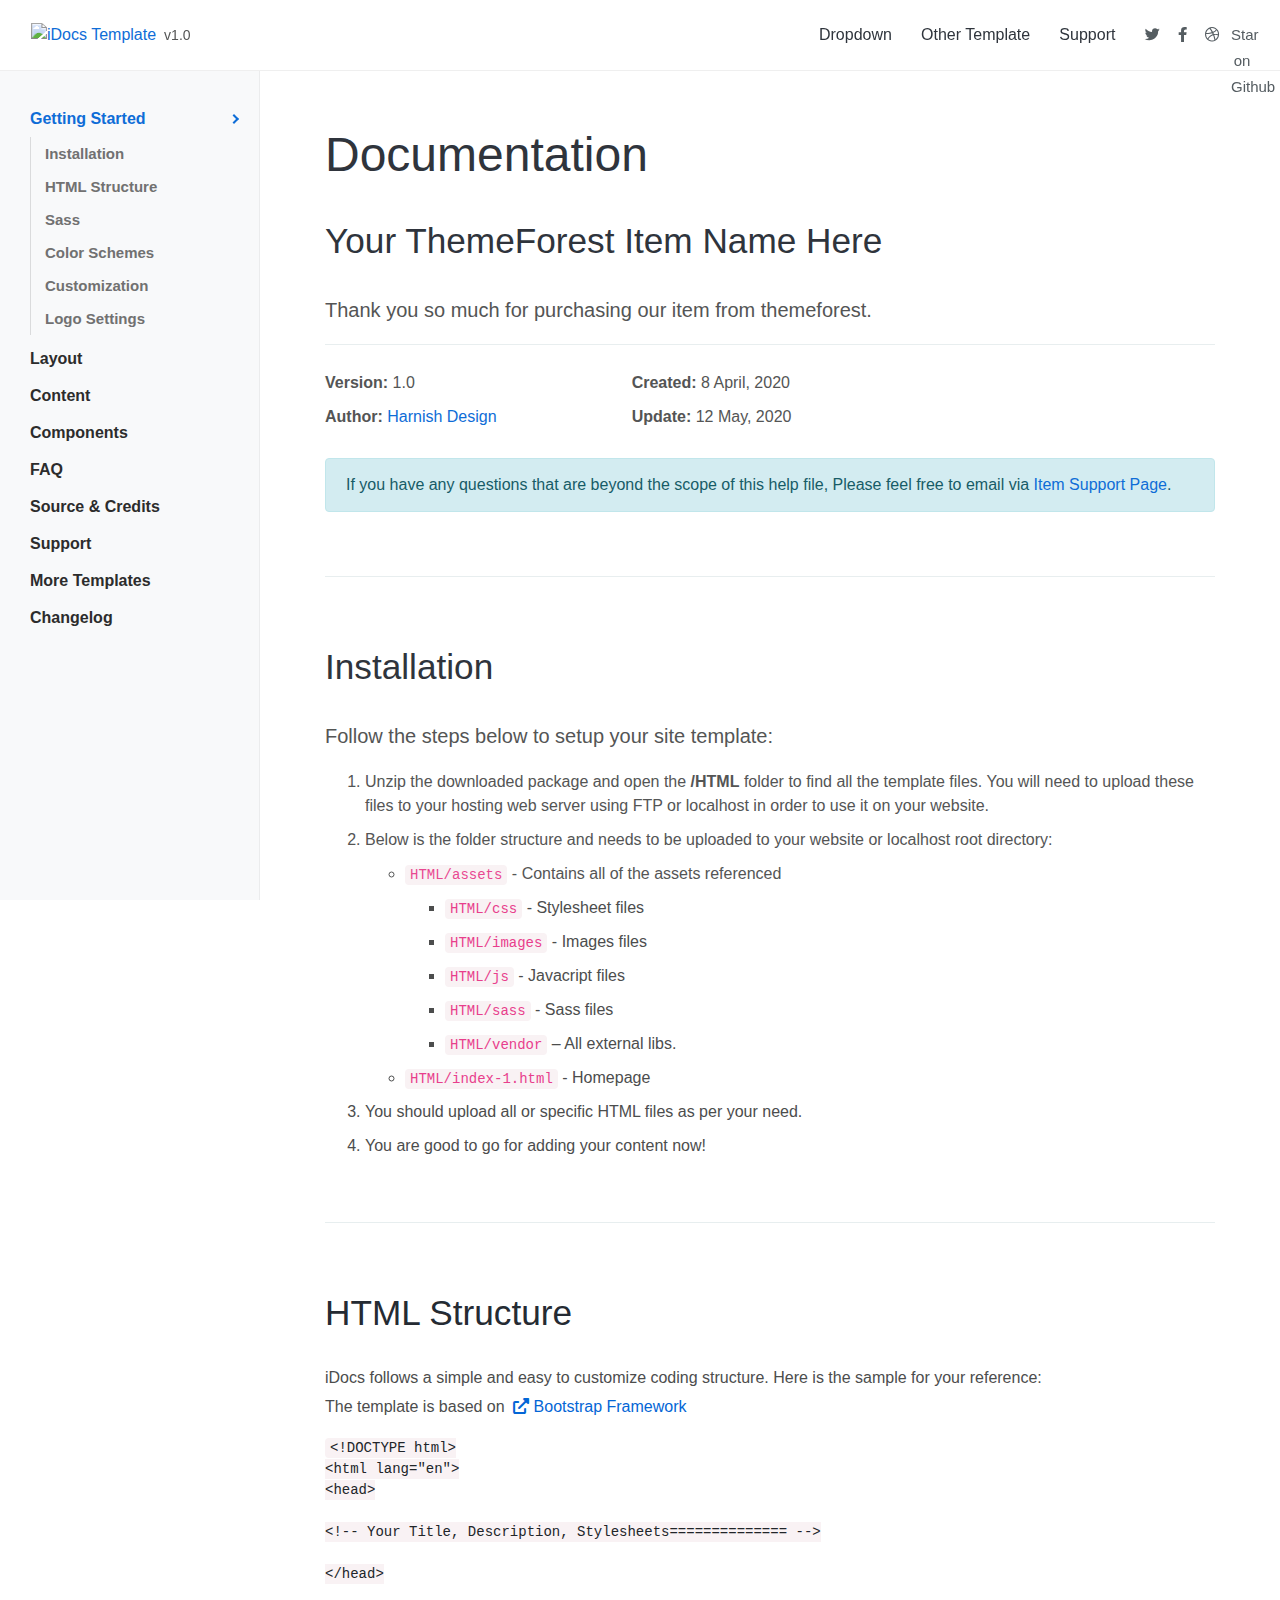
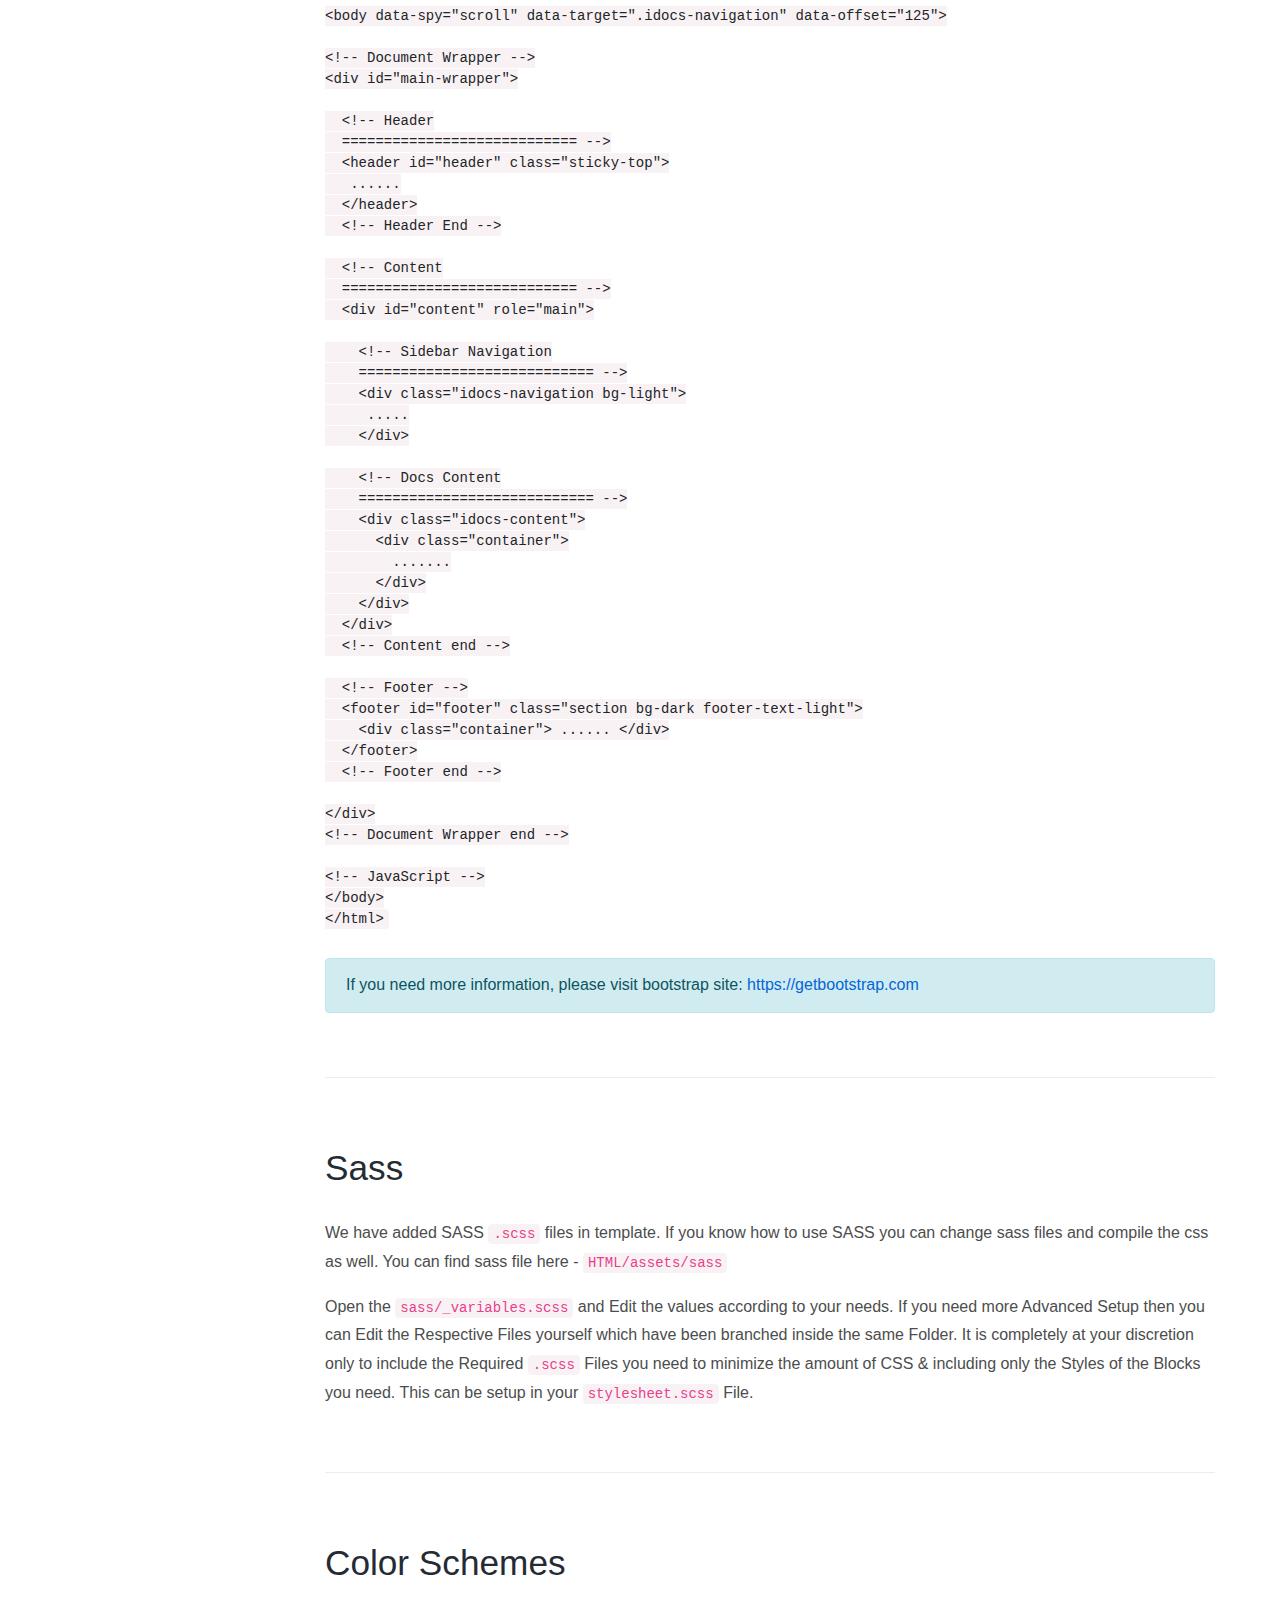
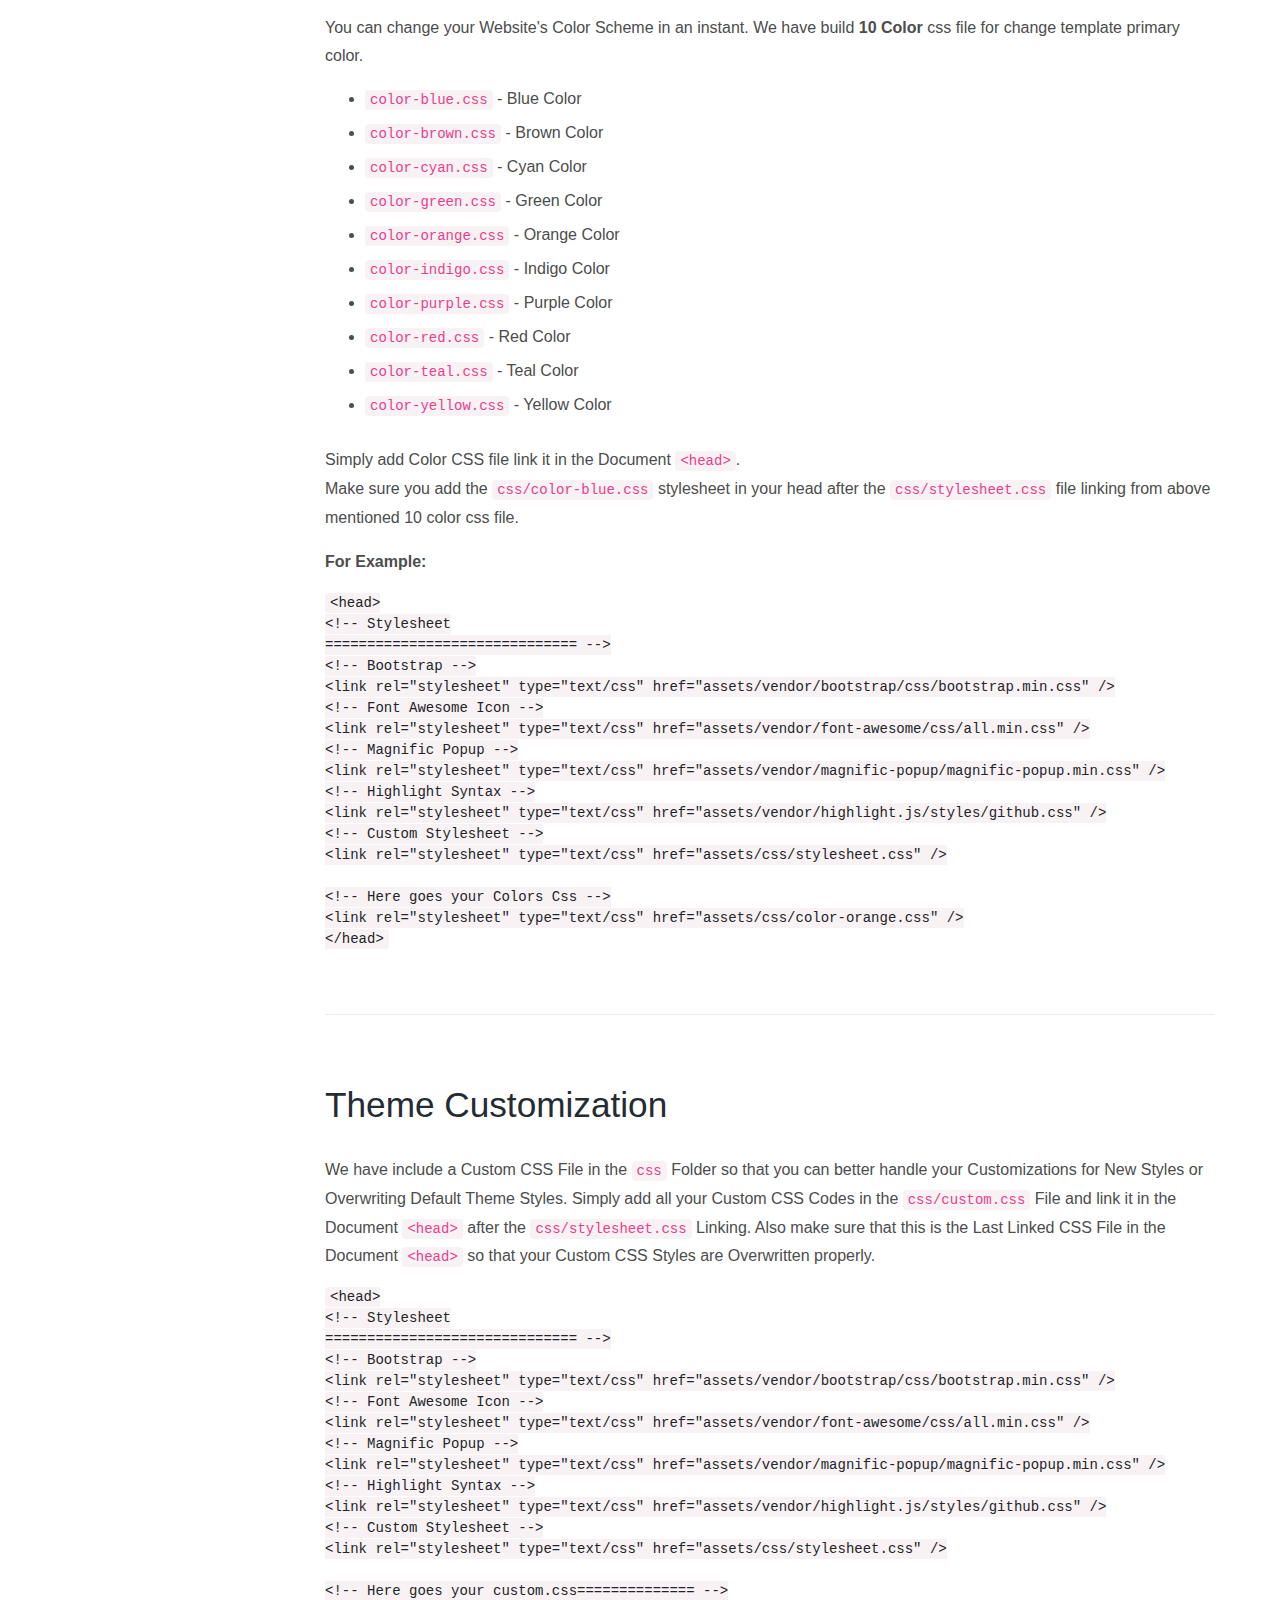
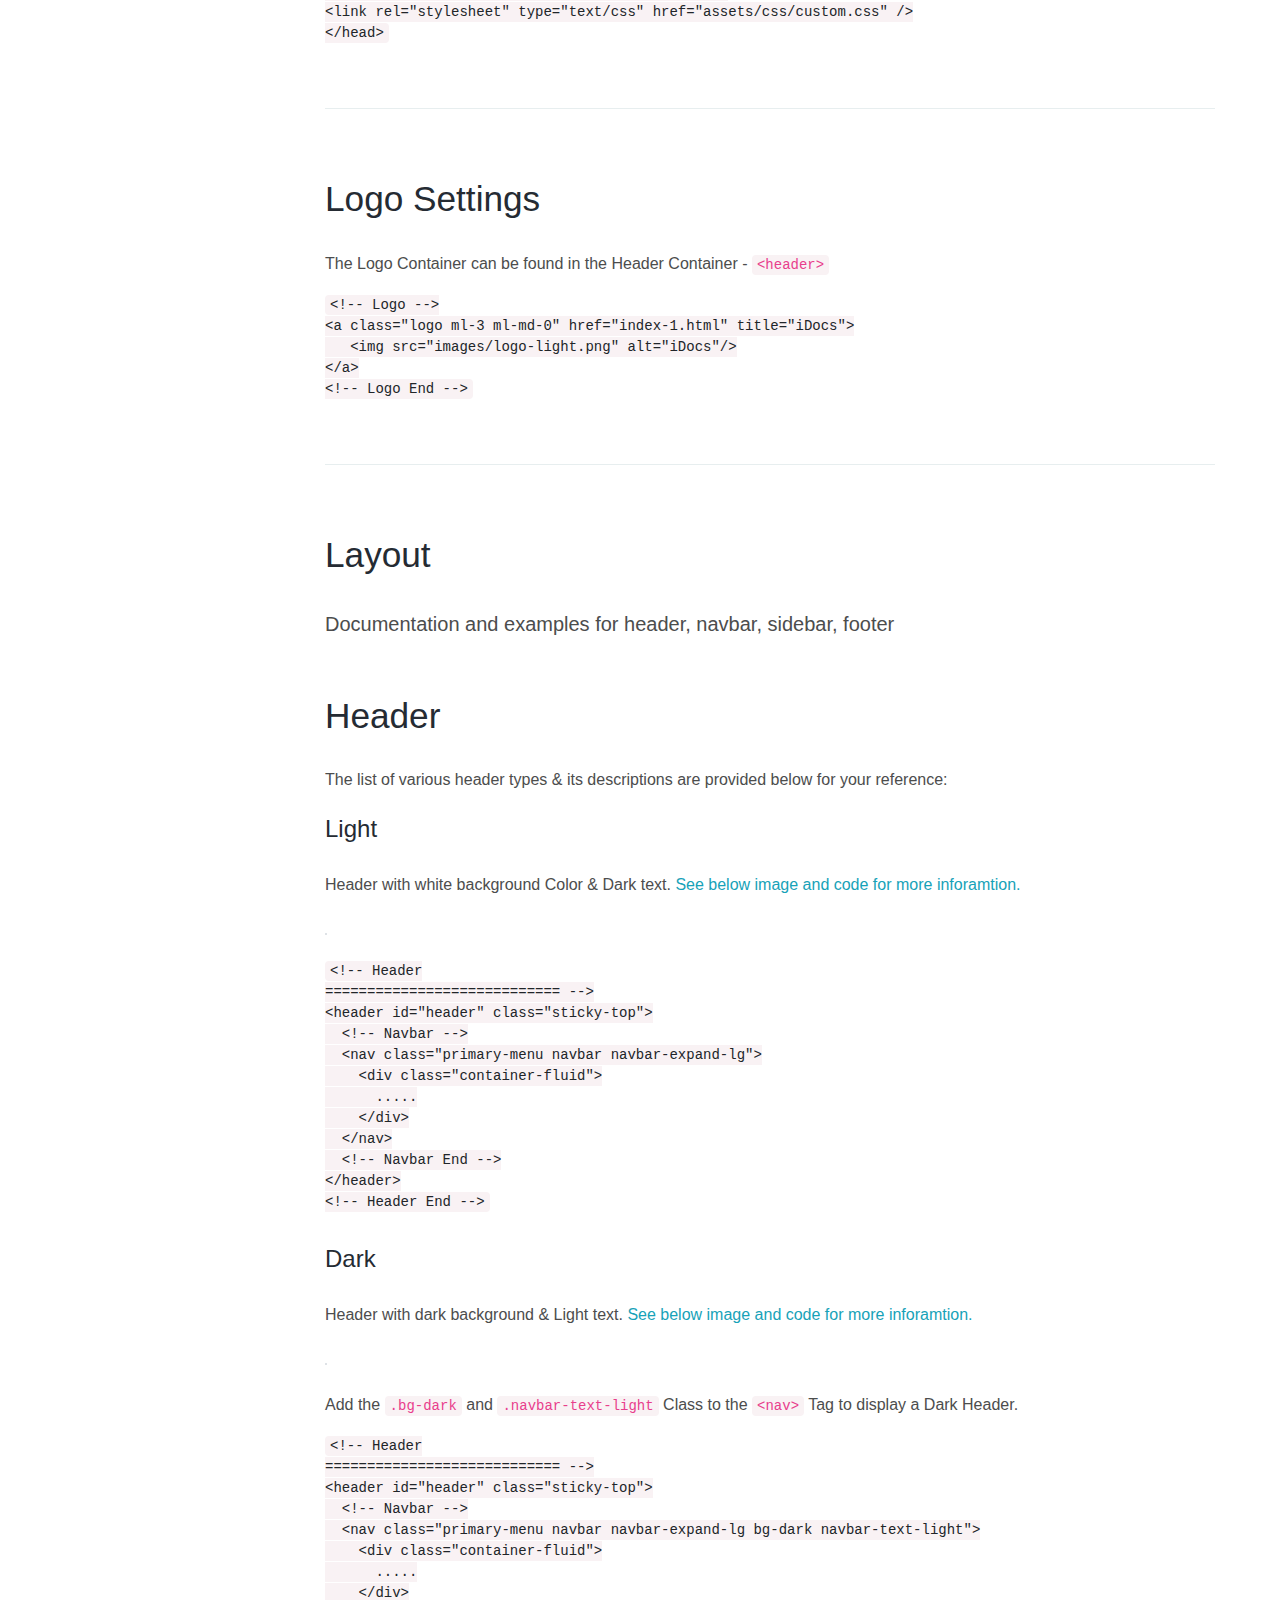
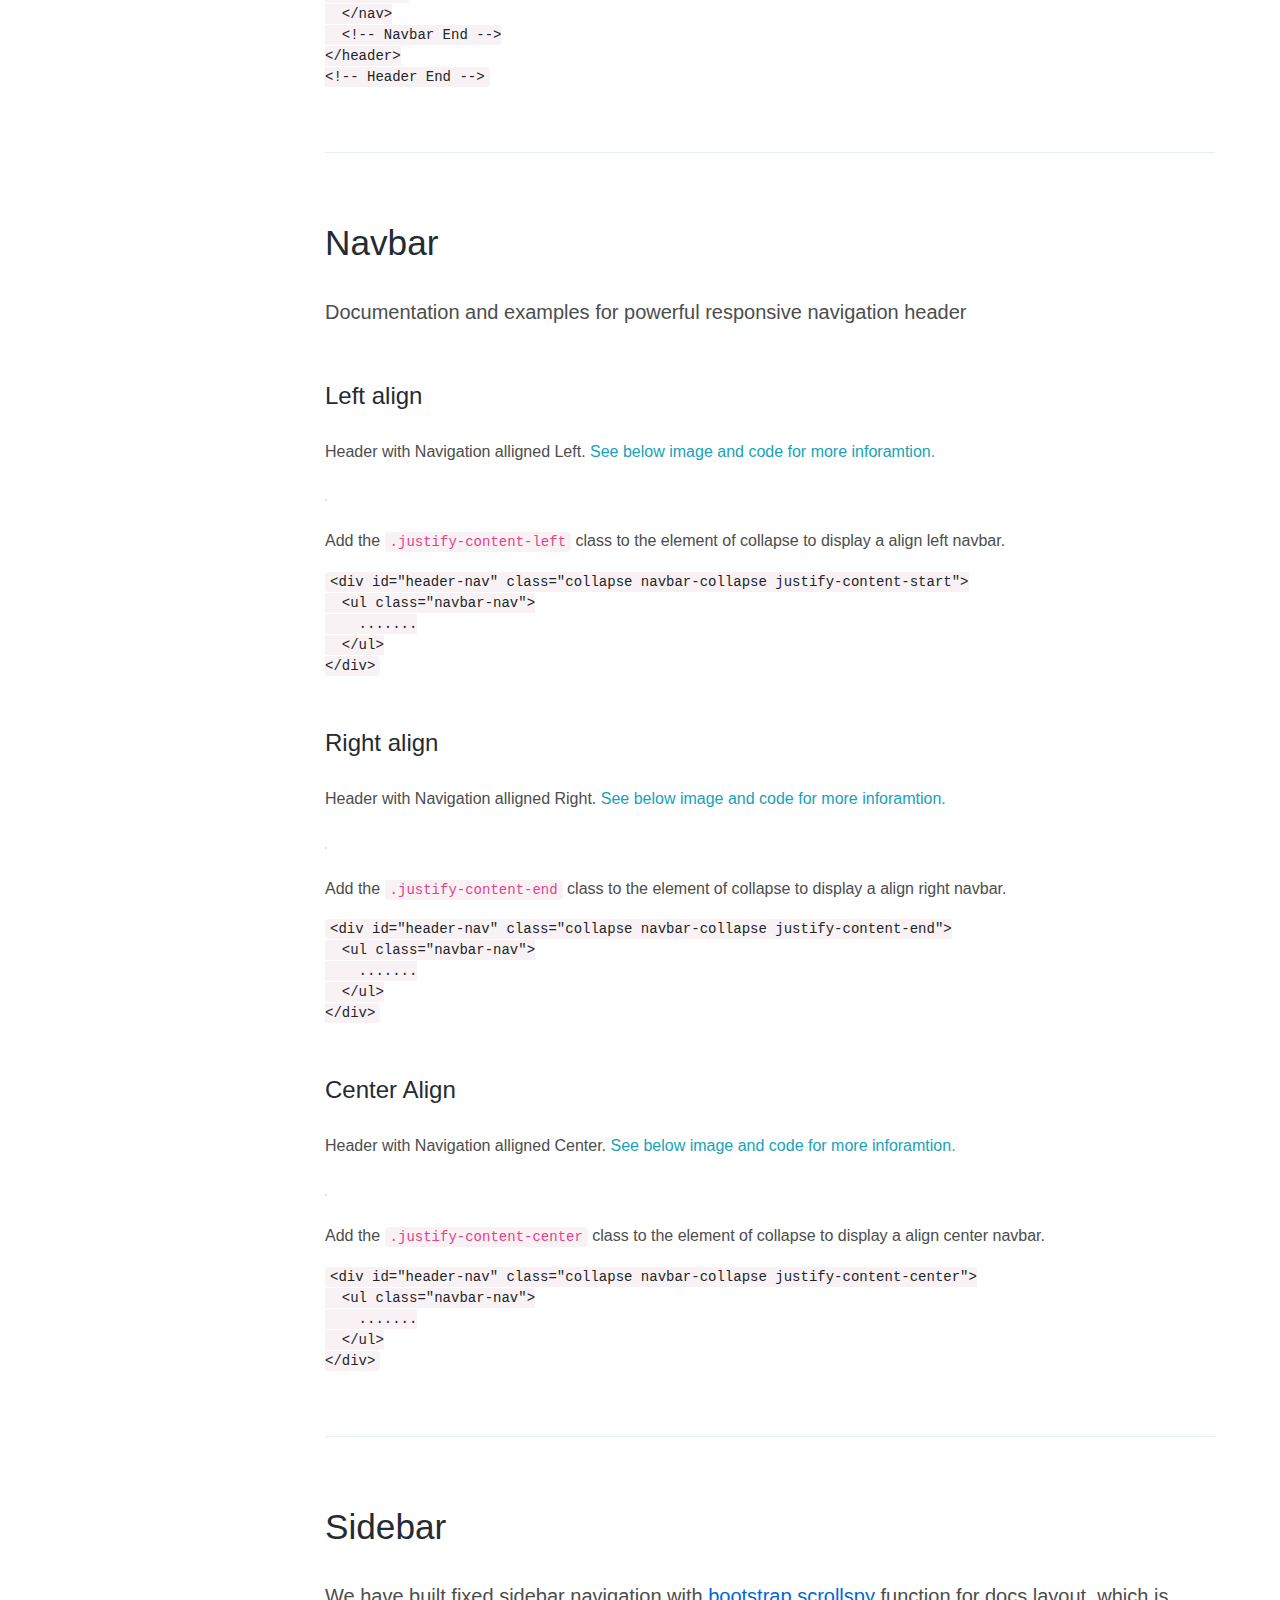
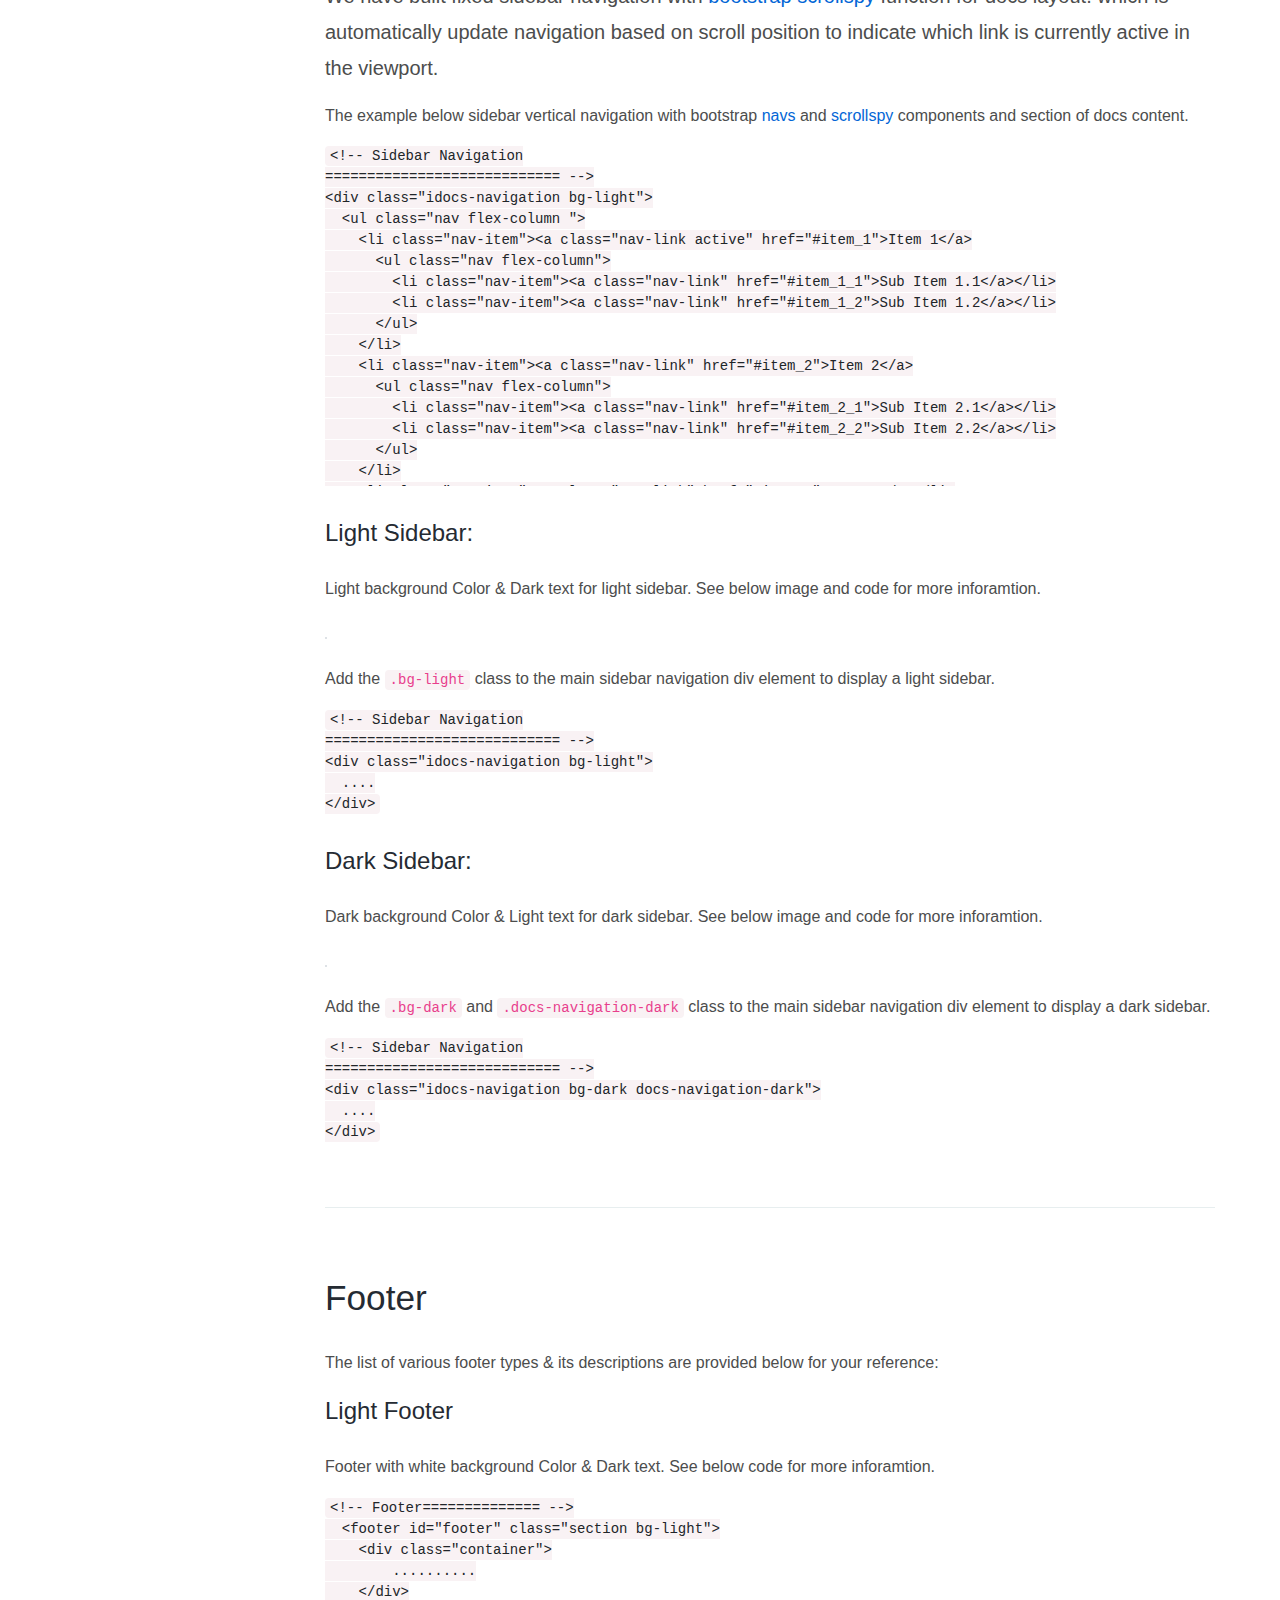
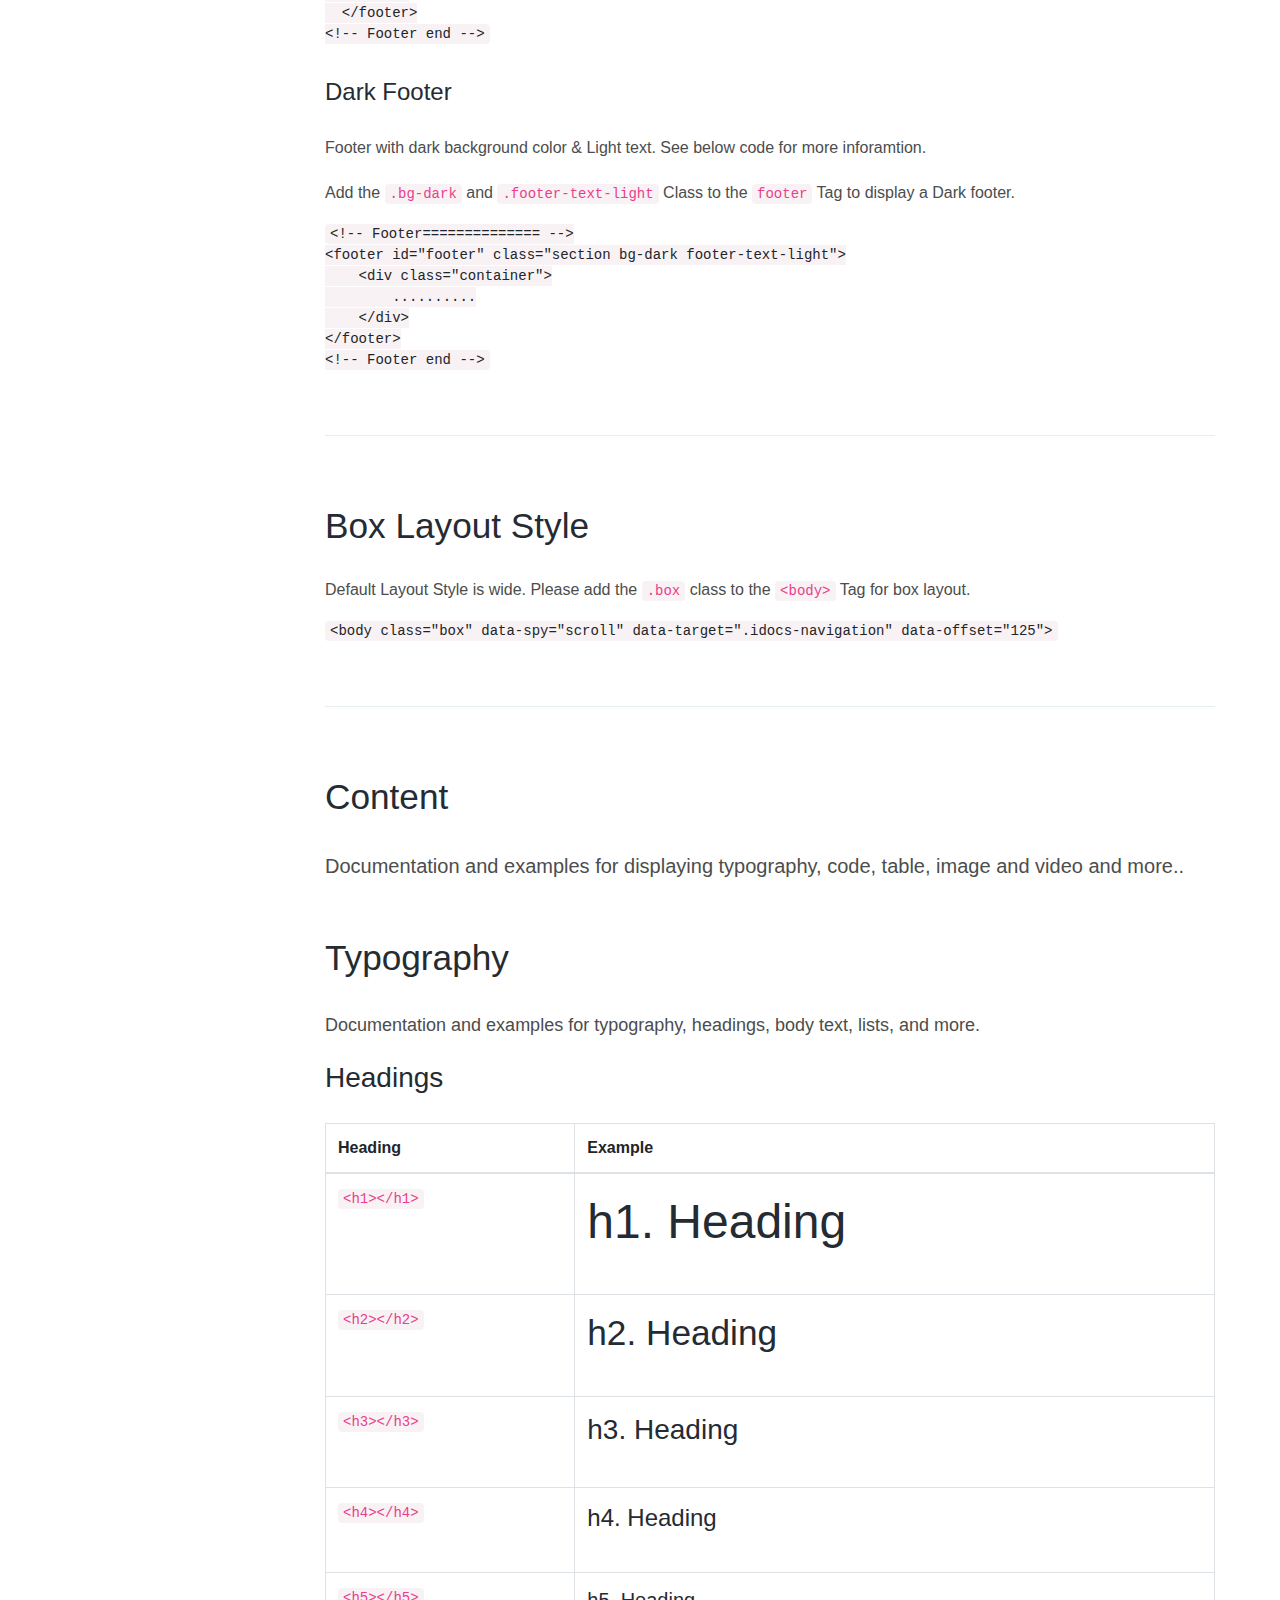
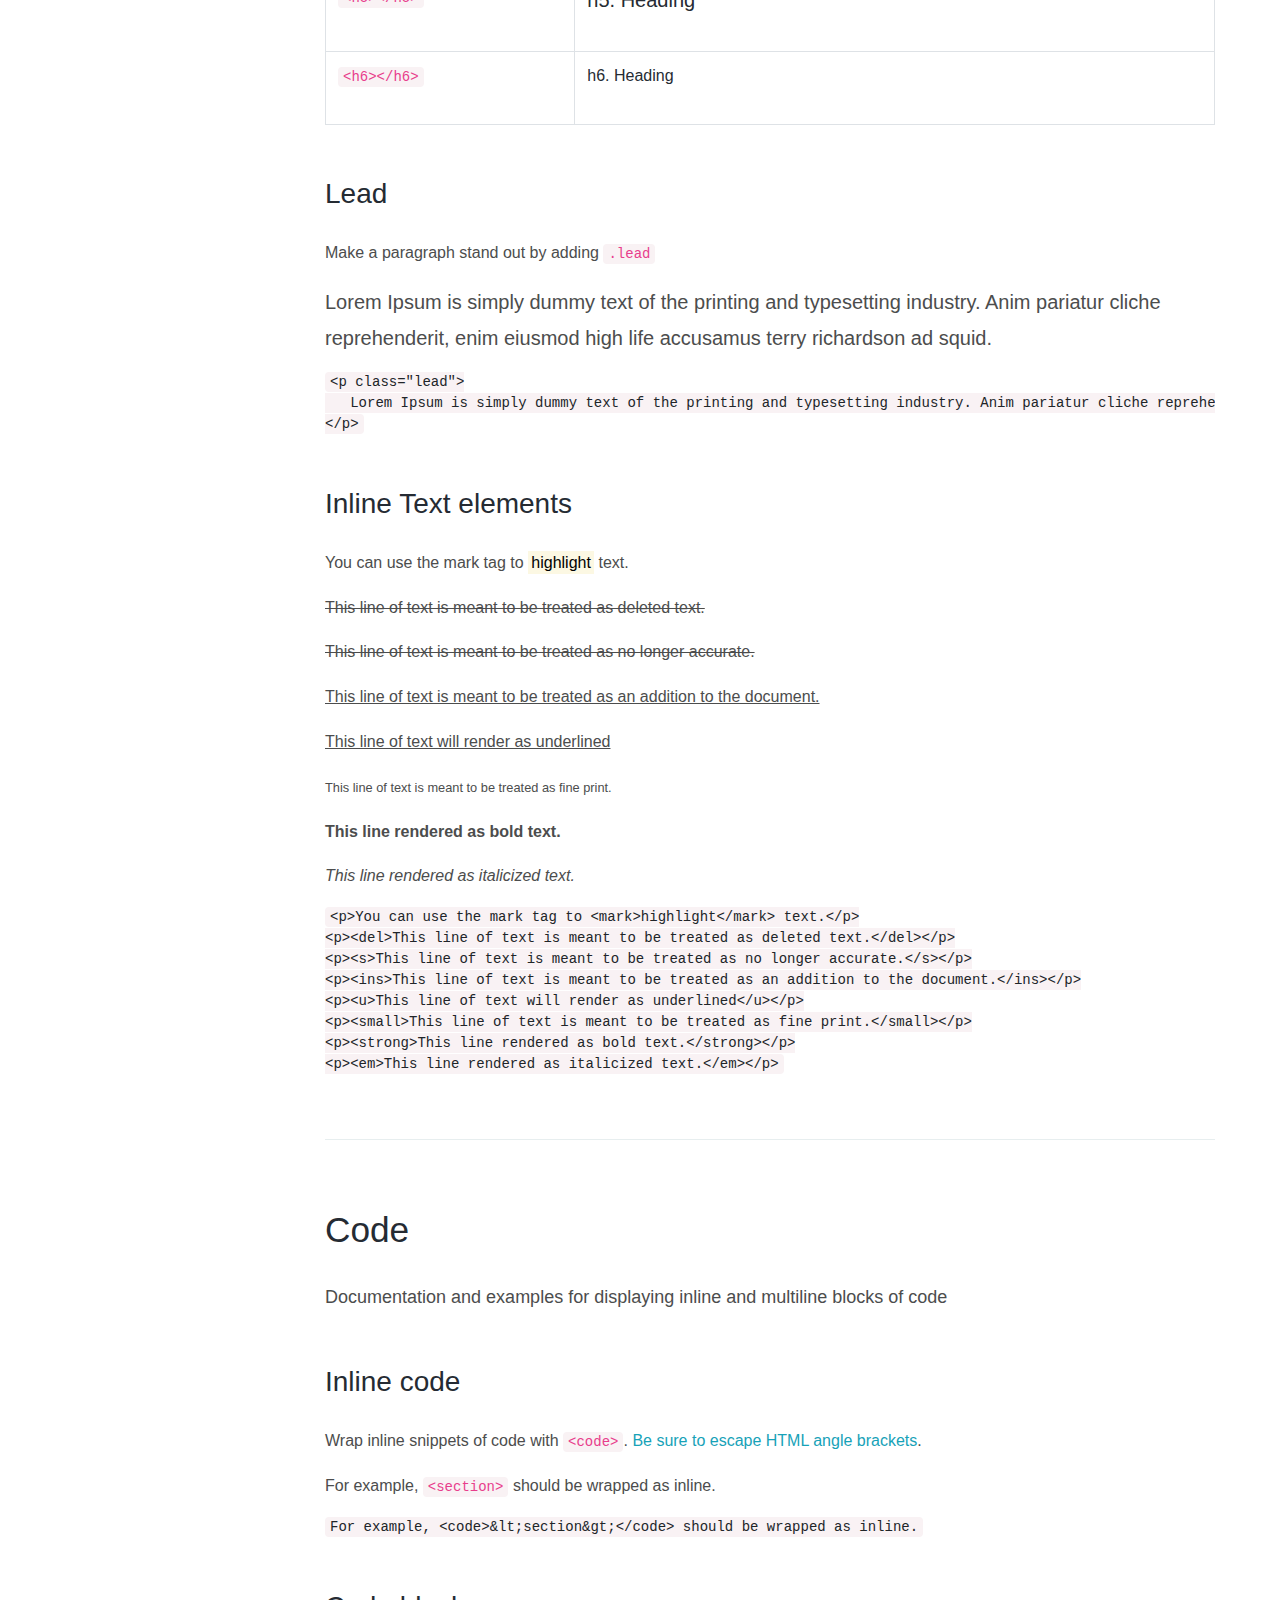
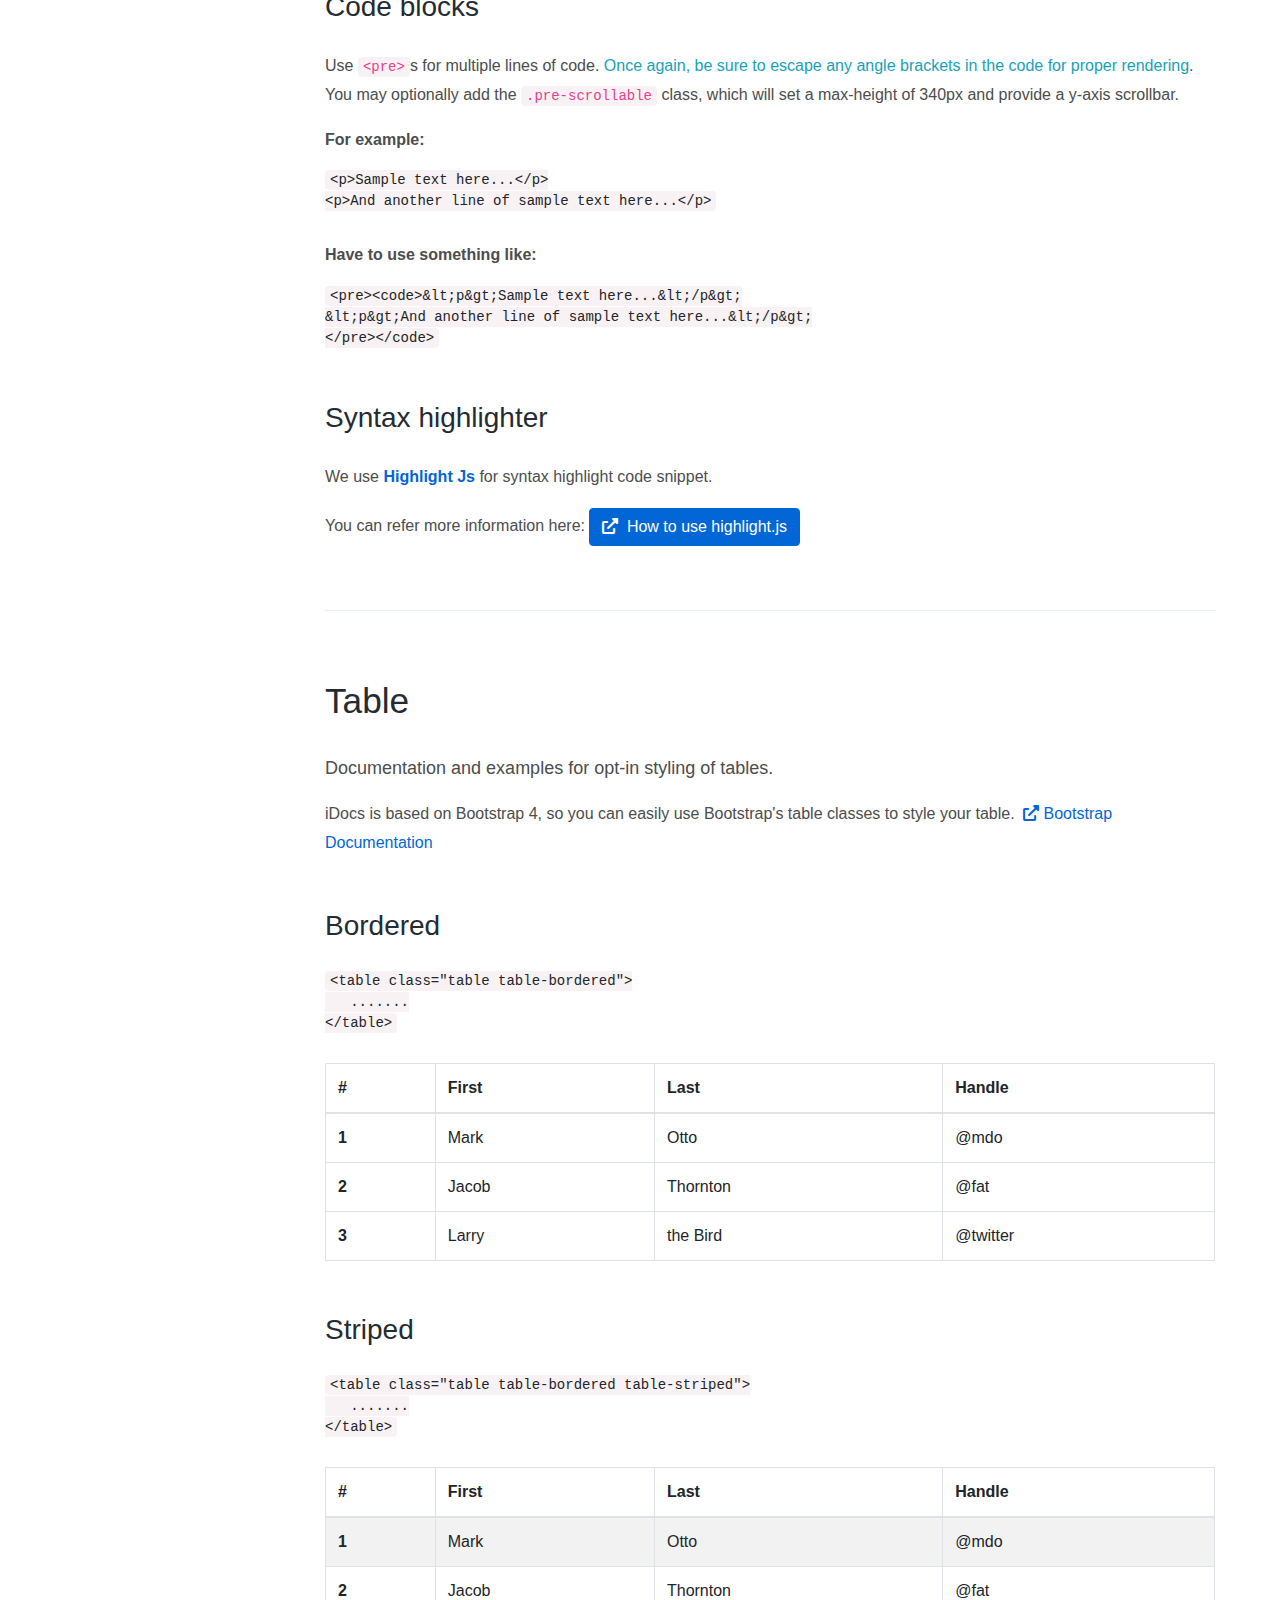
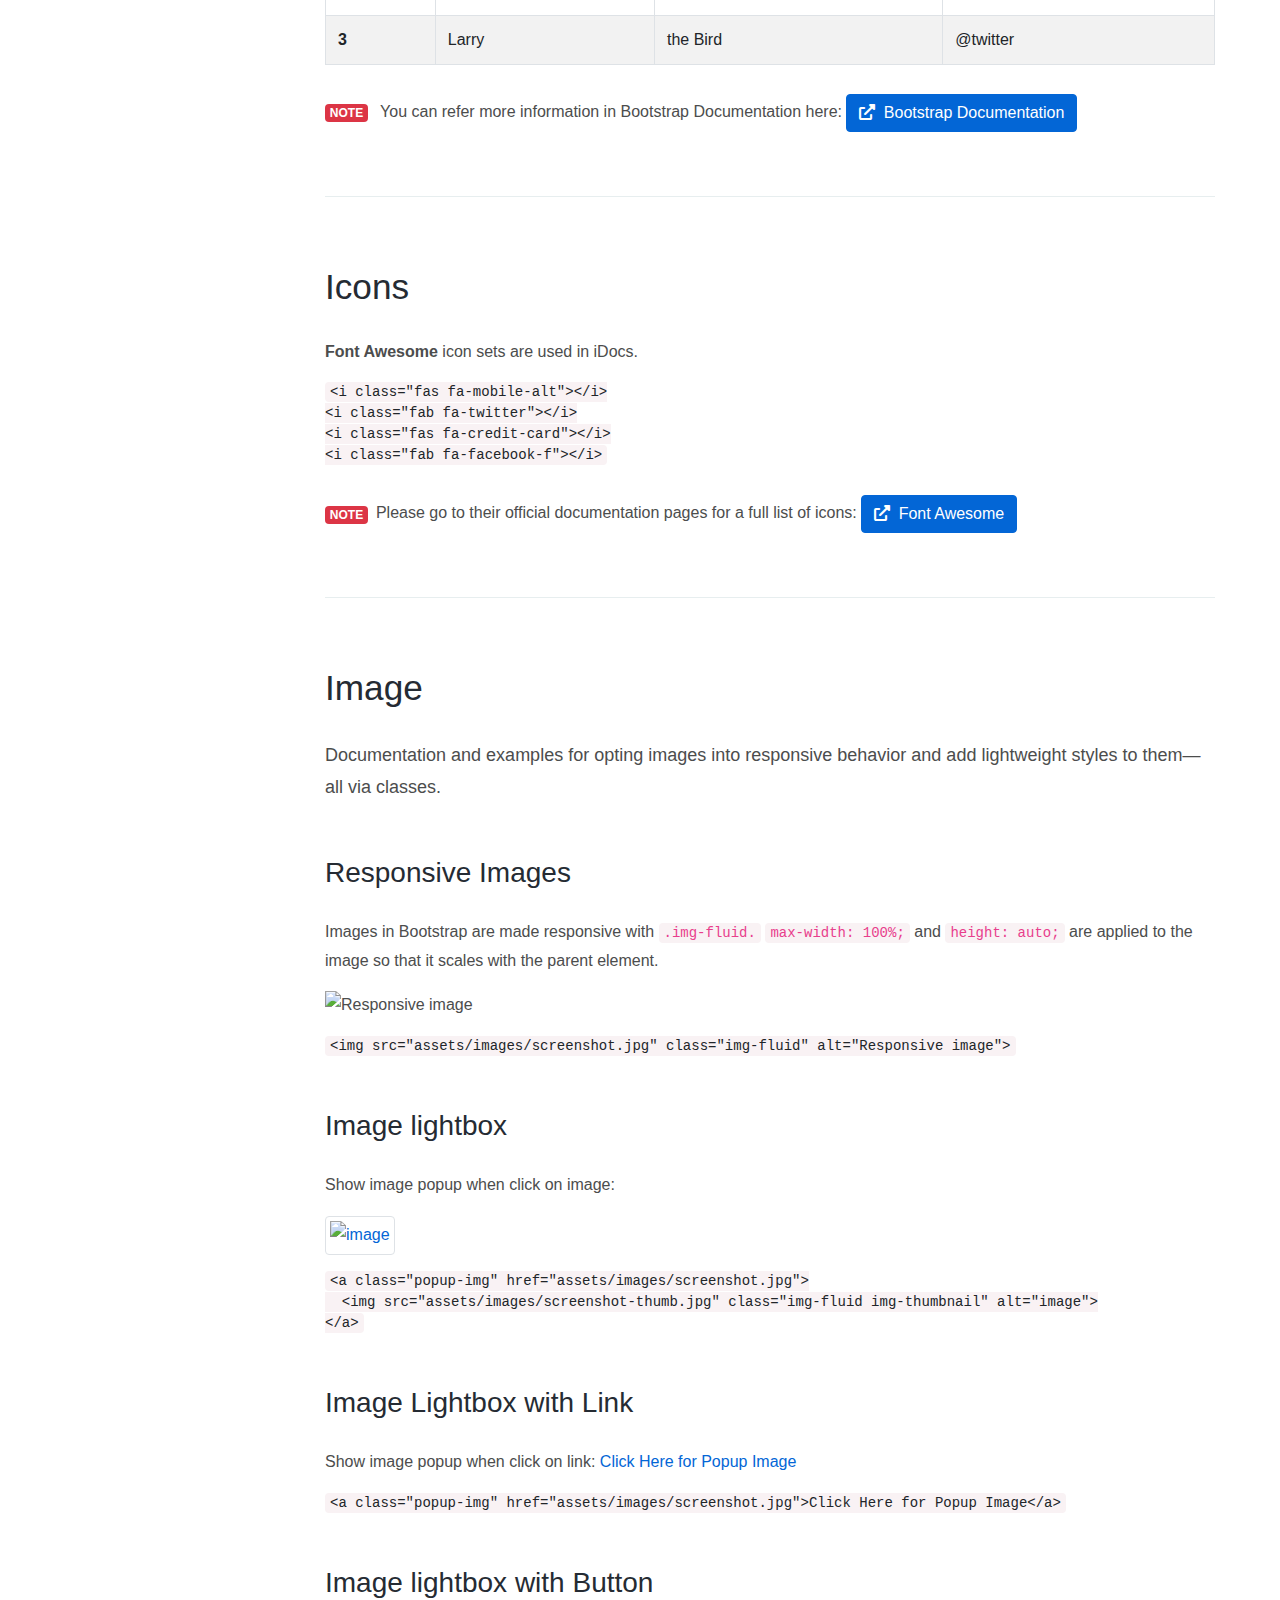
==== commit f5e0d402: "Add github star button" ====
--- a/index-1.html
+++ b/index-1.html
@@ -21,7 +21,8 @@
     <link rel="stylesheet" href="https://cdnjs.cloudflare.com/ajax/libs/font-awesome/6.0.0-beta3/css/all.min.css" />
 
     <!-- Magnific Popup -->
-    <link rel="stylesheet" href="https://cdnjs.cloudflare.com/ajax/libs/magnific-popup.js/1.1.0/magnific-popup.min.css" />
+    <link rel="stylesheet"
+        href="https://cdnjs.cloudflare.com/ajax/libs/magnific-popup.js/1.1.0/magnific-popup.min.css" />
 
     <!-- Highlight Syntax -->
     <link rel="stylesheet" href="https://cdnjs.cloudflare.com/ajax/libs/highlight.js/11.4.0/styles/github.min.css" />
@@ -68,7 +69,8 @@
                     <!-- Logo End -->
 
                     <!-- Navbar Toggler -->
-                    <button class="navbar-toggler ml-auto" type="button" data-toggle="collapse" data-target="#header-nav">
+                    <button class="navbar-toggler ml-auto" type="button" data-toggle="collapse"
+                        data-target="#header-nav">
                         <span></span>
                         <span></span>
                         <span></span>
@@ -125,13 +127,15 @@
                             </li>
 
                             <li>
-                                <a target="_blank" href="https://themeforest.net/user/harnishdesign/portfolio?ref=HarnishDesign">
+                                <a target="_blank"
+                                    href="https://themeforest.net/user/harnishdesign/portfolio?ref=HarnishDesign">
                                     Other Template
                                 </a>
                             </li>
 
                             <li>
-                                <a target="_blank" href="https://themeforest.net/user/harnishdesign/#contact?ref=HarnishDesign">
+                                <a target="_blank"
+                                    href="https://themeforest.net/user/harnishdesign/#contact?ref=HarnishDesign">
                                     Support
                                 </a>
                             </li>
@@ -140,20 +144,31 @@
 
                     <ul class="social-icons social-icons-sm ml-lg-2 mr-2">
                         <li class="social-icons-twitter">
-                            <a data-toggle="tooltip" href="http://www.twitter.com/harnishdesign/" target="_blank" title="" data-original-title="Twitter">
+                            <a data-toggle="tooltip" href="http://www.twitter.com/harnishdesign/" target="_blank"
+                                title="" data-original-title="Twitter">
                                 <i class="fab fa-twitter"></i>
                             </a>
                         </li>
 
                         <li class="social-icons-facebook">
-                            <a data-toggle="tooltip" href="http://www.facebook.com/harnishdesign/" target="_blank" title="" data-original-title="Facebook">
+                            <a data-toggle="tooltip" href="http://www.facebook.com/harnishdesign/" target="_blank"
+                                title="" data-original-title="Facebook">
                                 <i class="fab fa-facebook-f"></i>
                             </a>
                         </li>
 
                         <li class="social-icons-dribbble">
-                            <a data-toggle="tooltip" href="http://www.dribbble.com/harnishdesign/" target="_blank" title="" data-original-title="Dribbble">
+                            <a data-toggle="tooltip" href="http://www.dribbble.com/harnishdesign/" target="_blank"
+                                title="" data-original-title="Dribbble">
                                 <i class="fab fa-dribbble"></i>
+                            </a>
+                        </li>
+
+                        <li class="social-icons-twitter">
+                            <a class="github-button mx-10" href="https://github.com/harnishdesign/iDocs"
+                                data-icon="octicon-star" data-size="large" data-show-count="true"
+                                aria-label="Star facebook/react on GitHub">
+                                Star on Github
                             </a>
                         </li>
                     </ul>
@@ -171,10 +186,12 @@
                     <li class="nav-item"><a class="nav-link active" href="#idocs_start">Getting Started</a>
                         <ul class="nav flex-column">
                             <li class="nav-item"><a class="nav-link" href="#idocs_installation">Installation</a></li>
-                            <li class="nav-item"><a class="nav-link" href="#idocs_html_structure">HTML Structure</a></li>
+                            <li class="nav-item"><a class="nav-link" href="#idocs_html_structure">HTML Structure</a>
+                            </li>
                             <li class="nav-item"><a class="nav-link" href="#idocs_sass">Sass</a></li>
                             <li class="nav-item"><a class="nav-link" href="#idocs_color_schemes">Color Schemes</a></li>
-                            <li class="nav-item"><a class="nav-link" href="#idocs_theme_customization">Customization</a></li>
+                            <li class="nav-item"><a class="nav-link" href="#idocs_theme_customization">Customization</a>
+                            </li>
                             <li class="nav-item"><a class="nav-link" href="#idocs_logo_settings">Logo Settings</a></li>
                         </ul>
                     </li>
@@ -202,7 +219,8 @@
                             <li class="nav-item"><a class="nav-link" href="#idocs_accordion">Accordion</a></li>
                             <li class="nav-item"><a class="nav-link" href="#idocs_tabs">Tabs</a></li>
                             <li class="nav-item"><a class="nav-link" href="#idocs_social_icon">Social Icon</a></li>
-                            <li class="nav-item"><a class="nav-link" href="#idocs_helper_classes">Helper Classes</a></li>
+                            <li class="nav-item"><a class="nav-link" href="#idocs_helper_classes">Helper Classes</a>
+                            </li>
                         </ul>
                     </li>
                     <li class="nav-item"><a class="nav-link" href="#idocs_faq">FAQ</a></li>
@@ -239,7 +257,8 @@
                             <div class="col-sm-6 col-lg-4">
                                 <ul class="list-unstyled">
                                     <li><strong>Version:</strong> 1.0</li>
-                                    <li><strong>Author:</strong> <a href="http://www.harnishdesign.net" target="_blank">Harnish Design</a></li>
+                                    <li><strong>Author:</strong> <a href="http://www.harnishdesign.net"
+                                            target="_blank">Harnish Design</a></li>
                                 </ul>
                             </div>
                             <div class="col-sm-6 col-lg-4">
@@ -250,8 +269,11 @@
                             </div>
                         </div>
                         <p class="alert alert-info">
-                            If you have any questions that are beyond the scope of this help file, Please feel free to email via
-                            <a target="_blank" href="https://themeforest.net/user/harnishdesign/#contact?ref=HarnishDesign">Item Support Page</a>.
+                            If you have any questions that are beyond the scope of this help file, Please feel free to
+                            email via
+                            <a target="_blank"
+                                href="https://themeforest.net/user/harnishdesign/#contact?ref=HarnishDesign">Item
+                                Support Page</a>.
                         </p>
                     </section>
 
@@ -269,12 +291,15 @@
 
                         <ol>
                             <li>
-                                Unzip the downloaded package and open the <strong>/HTML</strong> folder to find all the template files. You will need to upload
-                                these files to your hosting web server using FTP or localhost in order to use it on your website.
+                                Unzip the downloaded package and open the <strong>/HTML</strong> folder to find all the
+                                template files. You will need to upload
+                                these files to your hosting web server using FTP or localhost in order to use it on your
+                                website.
                             </li>
 
                             <li>
-                                Below is the folder structure and needs to be uploaded to your website or localhost root directory:
+                                Below is the folder structure and needs to be uploaded to your website or localhost root
+                                directory:
 
                                 <ul>
                                     <li><code>HTML/assets</code> - Contains all of the assets referenced
@@ -301,8 +326,10 @@
                     <!-- HTML Structure -->
                     <section id="idocs_html_structure">
                         <h2>HTML Structure</h2>
-                        <p>iDocs follows a simple and easy to customize coding structure. Here is the sample for your reference:<br>
-                            The template is based on <a class="ml-1" target="_blank" href="https://getbootstrap.com/"><i class="fas fa-external-link-alt"></i>
+                        <p>iDocs follows a simple and easy to customize coding structure. Here is the sample for your
+                            reference:<br>
+                            The template is based on <a class="ml-1" target="_blank" href="https://getbootstrap.com/"><i
+                                    class="fas fa-external-link-alt"></i>
                                 Bootstrap Framework</a></p>
                         <pre><code class="html">&lt;!DOCTYPE html&gt;
 &lt;html lang=&quot;en&quot;&gt;
@@ -370,14 +397,18 @@
                     <section id="idocs_sass">
                         <h2>Sass</h2>
                         <p>
-                            We have added SASS <code>.scss</code> files in template. If you know how to use SASS you can change sass files and compile the css
+                            We have added SASS <code>.scss</code> files in template. If you know how to use SASS you can
+                            change sass files and compile the css
                             as
                             well. You can find sass file here - <code>HTML/assets/sass</code>
                         </p>
                         <p>
-                            Open the <code>sass/_variables.scss</code> and Edit the values according to your needs. If you need more Advanced Setup then you can
-                            Edit the Respective Files yourself which have been branched inside the same Folder. It is completely at your discretion only to
-                            include the Required <code>.scss</code> Files you need to minimize the amount of CSS & including only the Styles of the Blocks you
+                            Open the <code>sass/_variables.scss</code> and Edit the values according to your needs. If
+                            you need more Advanced Setup then you can
+                            Edit the Respective Files yourself which have been branched inside the same Folder. It is
+                            completely at your discretion only to
+                            include the Required <code>.scss</code> Files you need to minimize the amount of CSS &
+                            including only the Styles of the Blocks you
                             need. This can be setup in your <code>stylesheet.scss</code> File.
                         </p>
                     </section>
@@ -391,7 +422,8 @@
                         </h2>
 
                         <p>
-                            You can change your Website's Color Scheme in an instant. We have build <strong>10 Color</strong> css file for change template
+                            You can change your Website's Color Scheme in an instant. We have build <strong>10
+                                Color</strong> css file for change template
                             primary color.
                         </p>
 
@@ -410,7 +442,8 @@
 
                         <p>
                             Simply add Color CSS file link it in the Document <code>&lt;head&gt;</code>.<br>
-                            Make sure you add the <code>css/color-blue.css</code> stylesheet in your head after the <code>css/stylesheet.css</code> file linking
+                            Make sure you add the <code>css/color-blue.css</code> stylesheet in your head after the
+                            <code>css/stylesheet.css</code> file linking
                             from above mentioned 10 color css file.
                         </p>
 
@@ -443,10 +476,14 @@
                         </h2>
 
                         <p>
-                            We have include a Custom CSS File in the <code>css</code> Folder so that you can better handle your Customizations for New Styles or
-                            Overwriting Default Theme Styles. Simply add all your Custom CSS Codes in the <code>css/custom.css</code> File and link it in the
-                            Document <code>&lt;head&gt;</code> after the <code>css/stylesheet.css</code> Linking. Also make sure that this is the Last Linked
-                            CSS File in the Document <code>&lt;head&gt;</code> so that your Custom CSS Styles are Overwritten properly.
+                            We have include a Custom CSS File in the <code>css</code> Folder so that you can better
+                            handle your Customizations for New Styles or
+                            Overwriting Default Theme Styles. Simply add all your Custom CSS Codes in the
+                            <code>css/custom.css</code> File and link it in the
+                            Document <code>&lt;head&gt;</code> after the <code>css/stylesheet.css</code> Linking. Also
+                            make sure that this is the Last Linked
+                            CSS File in the Document <code>&lt;head&gt;</code> so that your Custom CSS Styles are
+                            Overwritten properly.
                         </p>
 
                         <pre><code class="html">&lt;head&gt;
@@ -511,9 +548,10 @@
                         </p>
 
                         <h4>Light</h4>
-                        <p>Header with white background Color & Dark text. <span class="text-info">See below image and code for more inforamtion.</span></p>
-                        <p><a class="popup-img" href="assets/images/header-light.jpg"><img class="img-fluid border" src="assets/images/header-light.jpg"
-                                    alt=""></a></p>
+                        <p>Header with white background Color & Dark text. <span class="text-info">See below image and
+                                code for more inforamtion.</span></p>
+                        <p><a class="popup-img" href="assets/images/header-light.jpg"><img class="img-fluid border"
+                                    src="assets/images/header-light.jpg" alt=""></a></p>
                         <pre><code class="html">&lt;!-- Header
 ============================ --&gt;
 &lt;header id=&quot;header&quot; class=&quot;sticky-top&quot;&gt;
@@ -529,10 +567,12 @@
 </code></pre>
 
                         <h4>Dark</h4>
-                        <p>Header with dark background & Light text. <span class="text-info">See below image and code for more inforamtion.</span></p>
-                        <p><a class="popup-img" href="assets/images/header-dark.jpg"><img class="img-fluid border" src="assets/images/header-dark.jpg"
-                                    alt=""></a></p>
-                        <p>Add the <code>.bg-dark</code> and <code>.navbar-text-light</code> Class to the <code>&lt;nav&gt;</code> Tag to display a Dark Header.
+                        <p>Header with dark background & Light text. <span class="text-info">See below image and code
+                                for more inforamtion.</span></p>
+                        <p><a class="popup-img" href="assets/images/header-dark.jpg"><img class="img-fluid border"
+                                    src="assets/images/header-dark.jpg" alt=""></a></p>
+                        <p>Add the <code>.bg-dark</code> and <code>.navbar-text-light</code> Class to the
+                            <code>&lt;nav&gt;</code> Tag to display a Dark Header.
                         </p>
                         <pre><code class="html">&lt;!-- Header
 ============================ --&gt;
@@ -562,10 +602,12 @@
                         </p>
 
                         <h4 class="mt-5">Left align</h4>
-                        <p>Header with Navigation alligned Left. <span class="text-info">See below image and code for more inforamtion.</span></p>
-                        <p><a class="popup-img" href="assets/images/navbar-left.jpg"><img class="img-fluid border" src="assets/images/navbar-left.jpg"
-                                    alt=""></a></p>
-                        <p>Add the <code>.justify-content-left</code> class to the element of collapse to display a align left navbar.</p>
+                        <p>Header with Navigation alligned Left. <span class="text-info">See below image and code for
+                                more inforamtion.</span></p>
+                        <p><a class="popup-img" href="assets/images/navbar-left.jpg"><img class="img-fluid border"
+                                    src="assets/images/navbar-left.jpg" alt=""></a></p>
+                        <p>Add the <code>.justify-content-left</code> class to the element of collapse to display a
+                            align left navbar.</p>
                         <pre><code class="html">&lt;div id=&quot;header-nav&quot; class=&quot;collapse navbar-collapse justify-content-start&quot;&gt;
   &lt;ul class=&quot;navbar-nav&quot;&gt;
     .......
@@ -574,10 +616,12 @@
 </code></pre>
 
                         <h4 class="mt-5">Right align</h4>
-                        <p>Header with Navigation alligned Right. <span class="text-info">See below image and code for more inforamtion.</span></p>
-                        <p><a class="popup-img" href="assets/images/navbar-right.jpg"><img class="img-fluid border" src="assets/images/navbar-left.jpg"
-                                    alt=""></a></p>
-                        <p>Add the <code>.justify-content-end</code> class to the element of collapse to display a align right navbar.</p>
+                        <p>Header with Navigation alligned Right. <span class="text-info">See below image and code for
+                                more inforamtion.</span></p>
+                        <p><a class="popup-img" href="assets/images/navbar-right.jpg"><img class="img-fluid border"
+                                    src="assets/images/navbar-left.jpg" alt=""></a></p>
+                        <p>Add the <code>.justify-content-end</code> class to the element of collapse to display a align
+                            right navbar.</p>
                         <pre><code class="html">&lt;div id=&quot;header-nav&quot; class=&quot;collapse navbar-collapse justify-content-end&quot;&gt;
   &lt;ul class=&quot;navbar-nav&quot;&gt;
     .......
@@ -586,9 +630,11 @@
 </code></pre>
 
                         <h4 class="mt-5">Center Align</h4>
-                        <p>Header with Navigation alligned Center. <span class="text-info">See below image and code for more inforamtion.</span></p>
+                        <p>Header with Navigation alligned Center. <span class="text-info">See below image and code for
+                                more inforamtion.</span></p>
                         <p><img class="img-fluid border" src="assets/images/navbar-center.jpg" alt=""></p>
-                        <p>Add the <code>.justify-content-center</code> class to the element of collapse to display a align center navbar.</p>
+                        <p>Add the <code>.justify-content-center</code> class to the element of collapse to display a
+                            align center navbar.</p>
                         <pre><code class="html">&lt;div id=&quot;header-nav&quot; class=&quot;collapse navbar-collapse justify-content-center&quot;&gt;
   &lt;ul class=&quot;navbar-nav&quot;&gt;
     .......
@@ -606,11 +652,15 @@
                         </h2>
 
                         <p class="lead">We have built fixed sidebar navigation with <a target="_blank"
-                                href="https://getbootstrap.com/docs/4.4/components/scrollspy/">bootstrap scrollspy</a> function for docs layout. which is
-                            automatically update navigation based on scroll position to indicate which link is currently active in the viewport.</p>
+                                href="https://getbootstrap.com/docs/4.4/components/scrollspy/">bootstrap scrollspy</a>
+                            function for docs layout. which is
+                            automatically update navigation based on scroll position to indicate which link is currently
+                            active in the viewport.</p>
                         <p>The example below sidebar vertical navigation with bootstrap <a target="_blank"
-                                href="https://getbootstrap.com/docs/4.4/components/navs/">navs</a> and <a target="_blank"
-                                href="https://getbootstrap.com/docs/4.4/components/scrollspy/">scrollspy</a> components and section of docs content.</p>
+                                href="https://getbootstrap.com/docs/4.4/components/navs/">navs</a> and <a
+                                target="_blank"
+                                href="https://getbootstrap.com/docs/4.4/components/scrollspy/">scrollspy</a> components
+                            and section of docs content.</p>
                         <pre class="pre-scrollable"><code class="html">&lt;!-- Sidebar Navigation
 ============================ --&gt;
 &lt;div class=&quot;idocs-navigation bg-light&quot;&gt;
@@ -697,16 +747,19 @@
 </code></pre>
 
                         <h4>Light Sidebar:</h4>
-                        <p>Light background Color & Dark text for light sidebar. See below image and code for more inforamtion.</p>
+                        <p>Light background Color & Dark text for light sidebar. See below image and code for more
+                            inforamtion.</p>
 
                         <div class="row">
                             <div class="col-lg-6">
-                                <p><a class="popup-img" href="assets/images/sidebar-light.jpg"><img class="img-fluid border"
-                                            src="assets/images/sidebar-light.jpg" alt=""></a></p>
+                                <p><a class="popup-img" href="assets/images/sidebar-light.jpg"><img
+                                            class="img-fluid border" src="assets/images/sidebar-light.jpg" alt=""></a>
+                                </p>
                             </div>
                         </div>
 
-                        <p>Add the <code>.bg-light</code> class to the main sidebar navigation div element to display a light sidebar.</p>
+                        <p>Add the <code>.bg-light</code> class to the main sidebar navigation div element to display a
+                            light sidebar.</p>
                         <pre><code>&lt;!-- Sidebar Navigation
 ============================ --&gt;
 &lt;div class=&quot;idocs-navigation bg-light&quot;&gt;
@@ -714,16 +767,19 @@
 &lt;/div&gt;</code></pre>
 
                         <h4>Dark Sidebar:</h4>
-                        <p>Dark background Color & Light text for dark sidebar. See below image and code for more inforamtion.</p>
+                        <p>Dark background Color & Light text for dark sidebar. See below image and code for more
+                            inforamtion.</p>
 
                         <div class="row">
                             <div class="col-lg-6">
-                                <p><a class="popup-img" href="assets/images/sidebar-dark.jpg"><img class="img-fluid border" src="assets/images/sidebar-dark.jpg"
-                                            alt=""></a></p>
+                                <p><a class="popup-img" href="assets/images/sidebar-dark.jpg"><img
+                                            class="img-fluid border" src="assets/images/sidebar-dark.jpg" alt=""></a>
+                                </p>
                             </div>
                         </div>
 
-                        <p>Add the <code>.bg-dark</code> and <code>.docs-navigation-dark</code> class to the main sidebar navigation div element to display a
+                        <p>Add the <code>.bg-dark</code> and <code>.docs-navigation-dark</code> class to the main
+                            sidebar navigation div element to display a
                             dark sidebar.</p>
                         <pre><code>&lt;!-- Sidebar Navigation
 ============================ --&gt;
@@ -755,7 +811,8 @@
 &lt;!-- Footer end --&gt;</code></pre>
                         <h4>Dark Footer</h4>
                         <p>Footer with dark background color & Light text. See below code for more inforamtion.</p>
-                        <p>Add the <code>.bg-dark</code> and <code>.footer-text-light</code> Class to the <code>footer</code> Tag to display a Dark footer.</p>
+                        <p>Add the <code>.bg-dark</code> and <code>.footer-text-light</code> Class to the
+                            <code>footer</code> Tag to display a Dark footer.</p>
                         <pre><code class="html">&lt;!-- Footer============== --&gt;
 &lt;footer id=&quot;footer&quot; class=&quot;section bg-dark footer-text-light&quot;&gt;
     &lt;div class=&quot;container&quot;&gt;
@@ -774,7 +831,8 @@
                         </h2>
 
                         <div>
-                            <p>Default Layout Style is wide. Please add the <code>.box</code> class to the <code>&lt;body&gt;</code> Tag for box layout.</p>
+                            <p>Default Layout Style is wide. Please add the <code>.box</code> class to the
+                                <code>&lt;body&gt;</code> Tag for box layout.</p>
                             <pre><code class="html">&lt;body class="box" data-spy="scroll" data-target=".idocs-navigation" data-offset="125"&gt;</code></pre>
                         </div>
                     </section>
@@ -788,7 +846,8 @@
                         </h2>
 
                         <p class="lead mb-5">
-                            Documentation and examples for displaying typography, code, table, image and video and more..
+                            Documentation and examples for displaying typography, code, table, image and video and
+                            more..
                         </p>
                     </section>
 
@@ -852,7 +911,8 @@
 
                         <h3 class="mt-5">Lead</h3>
                         <p>Make a paragraph stand out by adding <code>.lead</code></p>
-                        <p class="lead">Lorem Ipsum is simply dummy text of the printing and typesetting industry. Anim pariatur cliche reprehenderit, enim
+                        <p class="lead">Lorem Ipsum is simply dummy text of the printing and typesetting industry. Anim
+                            pariatur cliche reprehenderit, enim
                             eiusmod high life accusamus terry richardson ad squid.</p>
                         <pre><code class="html">&lt;p class=&quot;lead&quot;&gt;
    Lorem Ipsum is simply dummy text of the printing and typesetting industry. Anim pariatur cliche reprehenderit, enim eiusmod high life accusamus terry richardson ad squid.
@@ -892,7 +952,8 @@
                         </p>
 
                         <h3 class="mt-5">Inline code</h3>
-                        <p>Wrap inline snippets of code with <code>&lt;code&gt;</code>. <span class="text-info">Be sure to escape HTML angle brackets</span>.
+                        <p>Wrap inline snippets of code with <code>&lt;code&gt;</code>. <span class="text-info">Be sure
+                                to escape HTML angle brackets</span>.
                         </p>
 
                         <p>For example, <code>&lt;section&gt;</code> should be wrapped as inline.</p>
@@ -900,8 +961,10 @@
 
 
                         <h3 class="mt-5">Code blocks</h3>
-                        <p>Use <code>&lt;pre&gt;</code>s for multiple lines of code. <span class="text-info">Once again, be sure to escape any angle brackets in
-                                the code for proper rendering</span>. You may optionally add the <code>.pre-scrollable</code> class, which will set a max-height
+                        <p>Use <code>&lt;pre&gt;</code>s for multiple lines of code. <span class="text-info">Once again,
+                                be sure to escape any angle brackets in
+                                the code for proper rendering</span>. You may optionally add the
+                            <code>.pre-scrollable</code> class, which will set a max-height
                             of 340px and provide a y-axis scrollbar.</p>
                         <p><strong>For example:</strong></p>
                         <pre><code class="html">&lt;p&gt;Sample text here...&lt;/p&gt;
@@ -914,9 +977,11 @@
 </code></pre>
 
                         <h3 class="mt-5">Syntax highlighter</h3>
-                        <p>We use <strong><a target="_blank" href="https://highlightjs.org/">Highlight Js</a></strong> for syntax highlight code snippet.</p>
-                        <p>You can refer more information here: <a class="btn btn-primary" target="_blank" href="https://highlightjs.org/usage/"><i
-                                    class="fas fa-external-link-alt mr-1"></i> How to use highlight.js</a></p>
+                        <p>We use <strong><a target="_blank" href="https://highlightjs.org/">Highlight Js</a></strong>
+                            for syntax highlight code snippet.</p>
+                        <p>You can refer more information here: <a class="btn btn-primary" target="_blank"
+                                href="https://highlightjs.org/usage/"><i class="fas fa-external-link-alt mr-1"></i> How
+                                to use highlight.js</a></p>
                     </section>
 
                     <hr class="divider">
@@ -931,7 +996,8 @@
                         </p>
 
                         <p>
-                            iDocs is based on Bootstrap 4, so you can easily use Bootstrap's table classes to style your table.
+                            iDocs is based on Bootstrap 4, so you can easily use Bootstrap's table classes to style your
+                            table.
                             <a class="ml-1" target="_blank" href="https://getbootstrap.com/docs/4.4/content/tables/">
                                 <i class="fas fa-external-link-alt"></i>
                                 Bootstrap Documentation
@@ -1015,7 +1081,8 @@
                             </span>
 
                             You can refer more information in Bootstrap Documentation here:
-                            <a class="btn btn-primary" target="_blank" href="https://getbootstrap.com/docs/4.4/content/tables/">
+                            <a class="btn btn-primary" target="_blank"
+                                href="https://getbootstrap.com/docs/4.4/content/tables/">
                                 <i class="fas fa-external-link-alt mr-1"></i>
                                 Bootstrap Documentation
                             </a>
@@ -1042,8 +1109,10 @@
 &lt;i class=&quot;fas fa-credit-card&quot;&gt;&lt;/i&gt;
 &lt;i class=&quot;fab fa-facebook-f&quot;&gt;&lt;/i&gt;
 </code></pre>
-                        <p><span class="badge badge-danger text-uppercase mr-2">Note</span>Please go to their official documentation pages for a full list of
-                            icons: <a class="btn btn-primary" target="_blank" href="https://fontawesome.com/icons"><i class="fas fa-external-link-alt mr-1"></i>
+                        <p><span class="badge badge-danger text-uppercase mr-2">Note</span>Please go to their official
+                            documentation pages for a full list of
+                            icons: <a class="btn btn-primary" target="_blank" href="https://fontawesome.com/icons"><i
+                                    class="fas fa-external-link-alt mr-1"></i>
                                 Font Awesome</a></p>
                     </section>
 
@@ -1056,29 +1125,34 @@
                         </h2>
 
                         <p class="text-4">
-                            Documentation and examples for opting images into responsive behavior and add lightweight styles to them—all via classes.
+                            Documentation and examples for opting images into responsive behavior and add lightweight
+                            styles to them—all via classes.
                         </p>
 
                         <h3 class="mt-5">Responsive Images</h3>
-                        <p>Images in Bootstrap are made responsive with <code>.img-fluid.</code> <code>max-width: 100%;</code> and <code>height: auto;</code>
+                        <p>Images in Bootstrap are made responsive with <code>.img-fluid.</code> <code>max-width:
+                                100%;</code> and <code>height: auto;</code>
                             are applied to the image so that it scales with the parent element.</p>
                         <p><img src="assets/images/screenshot.jpg" class="img-fluid" alt="Responsive image"></p>
                         <pre><code class="html">&lt;img src=&quot;assets/images/screenshot.jpg&quot; class=&quot;img-fluid&quot; alt=&quot;Responsive image&quot;&gt;</code></pre>
 
                         <h3 class="mt-5">Image lightbox</h3>
                         <p>Show image popup when click on image:</p>
-                        <p><a class="popup-img" href="assets/images/screenshot.jpg"><img src="assets/images/screenshot-thumb.jpg"
-                                    class="img-fluid img-thumbnail" alt="image"></a></p>
+                        <p><a class="popup-img" href="assets/images/screenshot.jpg"><img
+                                    src="assets/images/screenshot-thumb.jpg" class="img-fluid img-thumbnail"
+                                    alt="image"></a></p>
                         <pre><code class="html">&lt;a class=&quot;popup-img&quot; href=&quot;assets/images/screenshot.jpg&quot;&gt;
   &lt;img src=&quot;assets/images/screenshot-thumb.jpg&quot; class=&quot;img-fluid img-thumbnail&quot; alt=&quot;image&quot;&gt;
 &lt;/a&gt;</code></pre>
 
                         <h3 class="mt-5">Image Lightbox with Link</h3>
-                        <p>Show image popup when click on link: <a class="popup-img" href="assets/images/screenshot.jpg">Click Here for Popup Image</a></p>
+                        <p>Show image popup when click on link: <a class="popup-img"
+                                href="assets/images/screenshot.jpg">Click Here for Popup Image</a></p>
                         <pre><code class="html">&lt;a class=&quot;popup-img&quot; href=&quot;assets/images/screenshot.jpg&quot;&gt;Click Here for Popup Image&lt;/a&gt;</code></pre>
 
                         <h3 class="mt-5">Image lightbox with Button</h3>
-                        <p>Show image popup when click on button: <a class="btn btn-primary popup-img" href="assets/images/screenshot.jpg">Click Here for Popup
+                        <p>Show image popup when click on button: <a class="btn btn-primary popup-img"
+                                href="assets/images/screenshot.jpg">Click Here for Popup
                                 Image</a></p>
                         <pre><code class="html">&lt;a class=&quot;btn btn-primary popup-img&quot; href=&quot;assets/images/screenshot.jpg&quot;&gt;Click Here for Popup Image&lt;/a&gt;</code></pre>
                     </section>
@@ -1092,25 +1166,31 @@
                         </h2>
 
                         <p class="text-4">
-                            Create responsive video embeds based on the width of the parent by creating an intrinsic ratio that scales on any device.
+                            Create responsive video embeds based on the width of the parent by creating an intrinsic
+                            ratio that scales on any device.
                         </p>
 
                         <h3 class="mt-5">Embedded Video</h3>
-                        <p>Wrap any embed like an <code>&lt;iframe&gt;</code> in a parent element with <code>.embed-responsive</code> and an aspect ratio. The
+                        <p>Wrap any embed like an <code>&lt;iframe&gt;</code> in a parent element with
+                            <code>.embed-responsive</code> and an aspect ratio. The
                             <code>.embed-responsive-item</code> isn’t strictly required, but we encourage it.</p>
                         <div class="embed-responsive embed-responsive-16by9">
-                            <iframe class="embed-responsive-item" src="https://www.youtube.com/embed/7e90gBu4pas" allowfullscreen></iframe>
+                            <iframe class="embed-responsive-item" src="https://www.youtube.com/embed/7e90gBu4pas"
+                                allowfullscreen></iframe>
                         </div>
                         <pre><code class="html">&lt;div class=&quot;embed-responsive embed-responsive-16by9&quot;&gt;
   &lt;iframe class=&quot;embed-responsive-item&quot; src=&quot;https://www.youtube.com/embed/7e90gBu4pas&quot; allowfullscreen&gt;&lt;/iframe&gt;
 &lt;/div&gt;</code></pre>
-                        <p><span class="badge badge-danger text-uppercase mr-2">Note</span>Please go to official bootstrap documentation for a full information
-                            of embed video: <a class="btn btn-primary" target="_blank" href="https://getbootstrap.com/docs/4.4/utilities/embed/"><i
+                        <p><span class="badge badge-danger text-uppercase mr-2">Note</span>Please go to official
+                            bootstrap documentation for a full information
+                            of embed video: <a class="btn btn-primary" target="_blank"
+                                href="https://getbootstrap.com/docs/4.4/utilities/embed/"><i
                                     class="fas fa-external-link-alt mr-1"></i> Bootstrap Documentation</a></p>
 
                         <h3 class="mt-5">Popup with Video</h3>
                         <p>Show <strong>Youtube</strong> and <strong>Vimeo</strong> video popup when click on link:</p>
-                        <p><a class="popup-youtube" href="http://www.youtube.com/watch?v=7e90gBu4pas">Open Popup YouTube Video </a></p>
+                        <p><a class="popup-youtube" href="http://www.youtube.com/watch?v=7e90gBu4pas">Open Popup YouTube
+                                Video </a></p>
                         <pre><code class="html">&lt;a class=&quot;popup-youtube&quot; href=&quot;http://www.youtube.com/watch?v=7e90gBu4pas&quot;&gt;Open Popup YouTube Video &lt;/a&gt;</code></pre>
 
                         <p><a class="popup-vimeo" href="https://vimeo.com/45830194">Open Popup Vimeo video</a></p>
@@ -1127,7 +1207,8 @@
 
                         <p class="mb-5">
                             Setting up components is very easy. Here is the Some of shortcodes describe. also,
-                            <strong>iDocs</strong> is based on Bootstrap 4, so you can easily use Bootstrap's components:
+                            <strong>iDocs</strong> is based on Bootstrap 4, so you can easily use Bootstrap's
+                            components:
                             <a class="ml-1" target="_blank" href="https://getbootstrap.com/docs/4.4/components/">
                                 <i class="fas fa-external-link-alt"></i>
                                 Bootstrap Documentation
@@ -1142,12 +1223,14 @@
                         </h2>
 
                         <p>
-                            You can extend the default collapse behavior to create an accordion. To properly achieve the accordion style, be sure to use
+                            You can extend the default collapse behavior to create an accordion. To properly achieve the
+                            accordion style, be sure to use
                             <code>.accordion</code> as a wrapper.
                         </p>
 
                         <p>See below image and code for more inforamtion.</p>
-                        <p><a class="popup-img" href="assets/images/accordion.jpg"><img class="img-fluid border" src="assets/images/accordion.jpg" alt=""></a>
+                        <p><a class="popup-img" href="assets/images/accordion.jpg"><img class="img-fluid border"
+                                    src="assets/images/accordion.jpg" alt=""></a>
                         </p>
                         <pre><code class="html">&lt;div class=&quot;accordion&quot; id=&quot;accordionDefault&quot;&gt;
   &lt;div class=&quot;card&quot;&gt;
@@ -1219,12 +1302,15 @@
                         </h2>
 
                         <p class="text-4">
-                            Default <a href="https://getbootstrap.com/docs/4.4/components/navs/#javascript-behavior">Bootstrap Nav</a> component
+                            Default <a
+                                href="https://getbootstrap.com/docs/4.4/components/navs/#javascript-behavior">Bootstrap
+                                Nav</a> component
                             combined with iDocs for unique tabs.
                         </p>
 
                         <p>See below image and code for more inforamtion.</p>
-                        <p><a class="popup-img" href="assets/images/tabs.jpg"><img class="img-fluid border" src="assets/images/tabs.jpg" alt=""></a></p>
+                        <p><a class="popup-img" href="assets/images/tabs.jpg"><img class="img-fluid border"
+                                    src="assets/images/tabs.jpg" alt=""></a></p>
 
                         <pre><code class="html">&lt;ul class=&quot;nav nav-tabs&quot; id=&quot;myTab&quot; role=&quot;tablist&quot;&gt;
   &lt;li class=&quot;nav-item&quot; role=&quot;presentation&quot;&gt;
@@ -1390,7 +1476,8 @@
                         </h3>
 
                         <p>
-                            We have created some really useful helper classes for you. Here are a few of them. also, You can refer other default bootstrap
+                            We have created some really useful helper classes for you. Here are a few of them. also, You
+                            can refer other default bootstrap
                             helper
                             classes here:
                             <a class="ml-1" target="_blank" href="https://getbootstrap.com/docs/4.4/utilities/">
@@ -1454,7 +1541,8 @@
                             <li><code>.shadow-none</code> - For No shadow to elements with box-shadow utilities.</li>
                             <li><code>.shadow-sm</code> - For Small shadow to elements with box-shadow utilities.</li>
                             <li><code>.shadow</code> - For Regular shadow to elements with box-shadow utilities.</li>
-                            <li><code>.shadow-md</code> - For medium light shadows to elements with box-shadow utilities.</li>
+                            <li><code>.shadow-md</code> - For medium light shadows to elements with box-shadow
+                                utilities.</li>
                             <li><code>.shadow-lg</code> - For Larger shadows to elements with box-shadow utilities.</li>
                         </ul>
                         <h5>Opacity</h5>
@@ -1477,8 +1565,10 @@
                             <li><code>.rounded-right-0</code> - No Border Radius for right.</li>
                         </ul>
                         <h5>Borders, Sizing, Spacing (margin & padding) and also much more....</h5>
-                        <div class="alert alert-info">You can refer for use other default bootstrap helper classes here - <a
-                                href="https://getbootstrap.com/docs/4.4/utilities/">https://getbootstrap.com/docs/4.4/utilities/</a></div>
+                        <div class="alert alert-info">You can refer for use other default bootstrap helper classes here
+                            - <a
+                                href="https://getbootstrap.com/docs/4.4/utilities/">https://getbootstrap.com/docs/4.4/utilities/</a>
+                        </div>
                     </section>
 
 
@@ -1499,73 +1589,107 @@
                                 <div class="accordion accordion-alterate arrow-right" id="popularTopics">
                                     <div class="card">
                                         <div class="card-header" id="heading1">
-                                            <h5 class="mb-0"> <a href="#" class="collapsed" data-toggle="collapse" data-target="#collapse1"
-                                                    aria-expanded="false" aria-controls="collapse1">What does royalty free mean?</a> </h5>
+                                            <h5 class="mb-0"> <a href="#" class="collapsed" data-toggle="collapse"
+                                                    data-target="#collapse1" aria-expanded="false"
+                                                    aria-controls="collapse1">What does royalty free mean?</a> </h5>
                                         </div>
-                                        <div id="collapse1" class="collapse" aria-labelledby="heading1" data-parent="#popularTopics">
-                                            <div class="card-body"> Lorem Ipsum is simply dummy text of the printing and typesetting industry. Lorem Ipsum has
-                                                been the industry's standard dummy text ever since the 1500s, when an unknown printer took a galley of type and
-                                                scrambled it to make a type specimen book. It has survived not only five centuries, but also the leap into
+                                        <div id="collapse1" class="collapse" aria-labelledby="heading1"
+                                            data-parent="#popularTopics">
+                                            <div class="card-body"> Lorem Ipsum is simply dummy text of the printing and
+                                                typesetting industry. Lorem Ipsum has
+                                                been the industry's standard dummy text ever since the 1500s, when an
+                                                unknown printer took a galley of type and
+                                                scrambled it to make a type specimen book. It has survived not only five
+                                                centuries, but also the leap into
                                                 electronic typesetting, remaining essentially unchanged. </div>
                                         </div>
                                     </div>
                                     <div class="card">
                                         <div class="card-header" id="heading2">
-                                            <h5 class="mb-0"> <a href="#" class="collapsed" data-toggle="collapse" data-target="#collapse2"
-                                                    aria-expanded="false" aria-controls="collapse2">What is a single application?</a> </h5>
+                                            <h5 class="mb-0"> <a href="#" class="collapsed" data-toggle="collapse"
+                                                    data-target="#collapse2" aria-expanded="false"
+                                                    aria-controls="collapse2">What is a single application?</a> </h5>
                                         </div>
-                                        <div id="collapse2" class="collapse" aria-labelledby="heading2" data-parent="#popularTopics">
-                                            <div class="card-body"> Iisque Anim pariatur cliche reprehenderit, enim eiusmod high life accusamus terry richardson
-                                                ad squid. Food truck quinoa nesciunt laborum eiusmod. Brunch 3 wolf moon tempor, sunt aliqua put a bird on it
-                                                squid single-origin coffee nulla assumenda shoreditch et. Nihil anim keffiyeh helvetica, craft beer labore wes
-                                                anderson cred nesciunt sapiente ea proident. Ad vegan excepteur butcher vice lomo. </div>
+                                        <div id="collapse2" class="collapse" aria-labelledby="heading2"
+                                            data-parent="#popularTopics">
+                                            <div class="card-body"> Iisque Anim pariatur cliche reprehenderit, enim
+                                                eiusmod high life accusamus terry richardson
+                                                ad squid. Food truck quinoa nesciunt laborum eiusmod. Brunch 3 wolf moon
+                                                tempor, sunt aliqua put a bird on it
+                                                squid single-origin coffee nulla assumenda shoreditch et. Nihil anim
+                                                keffiyeh helvetica, craft beer labore wes
+                                                anderson cred nesciunt sapiente ea proident. Ad vegan excepteur butcher
+                                                vice lomo. </div>
                                         </div>
                                     </div>
                                     <div class="card">
                                         <div class="card-header" id="heading3">
-                                            <h5 class="mb-0"> <a href="#" class="collapsed" data-toggle="collapse" data-target="#collapse3"
-                                                    aria-expanded="false" aria-controls="collapse3">What are some examples of permitted end products?</a> </h5>
+                                            <h5 class="mb-0"> <a href="#" class="collapsed" data-toggle="collapse"
+                                                    data-target="#collapse3" aria-expanded="false"
+                                                    aria-controls="collapse3">What are some examples of permitted end
+                                                    products?</a> </h5>
                                         </div>
-                                        <div id="collapse3" class="collapse" aria-labelledby="heading3" data-parent="#popularTopics">
-                                            <div class="card-body"> Iisque persius interesset his et, in quot quidam persequeris vim, ad mea essent possim
-                                                iriure. Mutat tacimates id sit. Ridens mediocritatem ius an, eu nec magna imperdiet. </div>
+                                        <div id="collapse3" class="collapse" aria-labelledby="heading3"
+                                            data-parent="#popularTopics">
+                                            <div class="card-body"> Iisque persius interesset his et, in quot quidam
+                                                persequeris vim, ad mea essent possim
+                                                iriure. Mutat tacimates id sit. Ridens mediocritatem ius an, eu nec
+                                                magna imperdiet. </div>
                                         </div>
                                     </div>
                                     <div class="card">
                                         <div class="card-header" id="heading4">
-                                            <h5 class="mb-0"> <a href="#" class="collapsed" data-toggle="collapse" data-target="#collapse4"
-                                                    aria-expanded="false" aria-controls="collapse4">I'm not sure if my use is covered. What should I do?</a>
+                                            <h5 class="mb-0"> <a href="#" class="collapsed" data-toggle="collapse"
+                                                    data-target="#collapse4" aria-expanded="false"
+                                                    aria-controls="collapse4">I'm not sure if my use is covered. What
+                                                    should I do?</a>
                                             </h5>
                                         </div>
-                                        <div id="collapse4" class="collapse" aria-labelledby="heading4" data-parent="#popularTopics">
-                                            <div class="card-body"> Lorem Ipsum is simply dummy text of the printing and typesetting industry. Anim pariatur
-                                                cliche reprehenderit, enim eiusmod high life accusamus terry richardson ad squid. Food truck quinoa nesciunt
-                                                laborum eiusmod. Brunch 3 wolf moon tempor, sunt aliqua put a bird on it squid single-origin coffee nulla
-                                                assumenda shoreditch et. Nihil anim keffiyeh helvetica, craft beer labore wes anderson cred nesciunt sapiente ea
+                                        <div id="collapse4" class="collapse" aria-labelledby="heading4"
+                                            data-parent="#popularTopics">
+                                            <div class="card-body"> Lorem Ipsum is simply dummy text of the printing and
+                                                typesetting industry. Anim pariatur
+                                                cliche reprehenderit, enim eiusmod high life accusamus terry richardson
+                                                ad squid. Food truck quinoa nesciunt
+                                                laborum eiusmod. Brunch 3 wolf moon tempor, sunt aliqua put a bird on it
+                                                squid single-origin coffee nulla
+                                                assumenda shoreditch et. Nihil anim keffiyeh helvetica, craft beer
+                                                labore wes anderson cred nesciunt sapiente ea
                                                 proident. Ad vegan excepteur butcher vice lomo. </div>
                                         </div>
                                     </div>
                                     <div class="card">
                                         <div class="card-header" id="heading5">
-                                            <h5 class="mb-0"> <a href="#" class="collapsed" data-toggle="collapse" data-target="#collapse5"
-                                                    aria-expanded="false" aria-controls="collapse5">What is a single application?</a> </h5>
+                                            <h5 class="mb-0"> <a href="#" class="collapsed" data-toggle="collapse"
+                                                    data-target="#collapse5" aria-expanded="false"
+                                                    aria-controls="collapse5">What is a single application?</a> </h5>
                                         </div>
-                                        <div id="collapse5" class="collapse" aria-labelledby="heading5" data-parent="#popularTopics">
-                                            <div class="card-body"> Lorem Ipsum is simply dummy text of the printing and typesetting industry. Food truck quinoa
-                                                nesciunt laborum eiusmod. Brunch 3 wolf moon tempor, sunt aliqua put a bird on it squid single-origin coffee
-                                                nulla assumenda shoreditch et. Nihil anim keffiyeh helvetica, craft beer labore wes anderson cred nesciunt
+                                        <div id="collapse5" class="collapse" aria-labelledby="heading5"
+                                            data-parent="#popularTopics">
+                                            <div class="card-body"> Lorem Ipsum is simply dummy text of the printing and
+                                                typesetting industry. Food truck quinoa
+                                                nesciunt laborum eiusmod. Brunch 3 wolf moon tempor, sunt aliqua put a
+                                                bird on it squid single-origin coffee
+                                                nulla assumenda shoreditch et. Nihil anim keffiyeh helvetica, craft beer
+                                                labore wes anderson cred nesciunt
                                                 sapiente ea proident. Ad vegan excepteur butcher vice lomo. </div>
                                         </div>
                                     </div>
                                     <div class="card">
                                         <div class="card-header" id="heading6">
-                                            <h5 class="mb-0"> <a href="#" class="collapsed" data-toggle="collapse" data-target="#collapse6"
-                                                    aria-expanded="false" aria-controls="collapse6">Am I allowed to modify the item that I purchased?</a> </h5>
+                                            <h5 class="mb-0"> <a href="#" class="collapsed" data-toggle="collapse"
+                                                    data-target="#collapse6" aria-expanded="false"
+                                                    aria-controls="collapse6">Am I allowed to modify the item that I
+                                                    purchased?</a> </h5>
                                         </div>
-                                        <div id="collapse6" class="collapse" aria-labelledby="heading6" data-parent="#popularTopics">
-                                            <div class="card-body"> Lorem Ipsum is simply dummy text of the printing and typesetting industry. Food truck quinoa
-                                                nesciunt laborum eiusmod. Brunch 3 wolf moon tempor, sunt aliqua put a bird on it squid single-origin coffee
-                                                nulla assumenda shoreditch et. Ad vegan excepteur butcher vice lomo. </div>
+                                        <div id="collapse6" class="collapse" aria-labelledby="heading6"
+                                            data-parent="#popularTopics">
+                                            <div class="card-body"> Lorem Ipsum is simply dummy text of the printing and
+                                                typesetting industry. Food truck quinoa
+                                                nesciunt laborum eiusmod. Brunch 3 wolf moon tempor, sunt aliqua put a
+                                                bird on it squid single-origin coffee
+                                                nulla assumenda shoreditch et. Ad vegan excepteur butcher vice lomo.
+                                            </div>
                                         </div>
                                     </div>
                                 </div>
@@ -1584,21 +1708,28 @@
 
                         <h4>Images:</h4>
                         <ul>
-                            <li>Unsplash - <a target="_blank" href="https://unsplash.com/">https://unsplash.com/</a></li>
+                            <li>Unsplash - <a target="_blank" href="https://unsplash.com/">https://unsplash.com/</a>
+                            </li>
                         </ul>
                         <h4>Fonts:</h4>
                         <ul>
-                            <li>Icons Font Face - <a target="_blank" href="https://fontawesome.com/">https://fontawesome.com/</a></li>
+                            <li>Icons Font Face - <a target="_blank"
+                                    href="https://fontawesome.com/">https://fontawesome.com/</a></li>
                         </ul>
                         <h4>Scripts:</h4>
                         <ul>
-                            <li>jQuery - <a target="_blank" href="http://www.jquery.com/">http://www.jquery.com/</a></li>
-                            <li>Bootstrap 4 - <a target="_blank" href="http://getbootstrap.com/">http://getbootstrap.com/</a></li>
-                            <li>Highlight Js - <a target="_blank" href="https://highlightjs.org/">https://highlightjs.org/</a></li>
-                            <li>jQuery easing - <a target="_blank" href="http://gsgd.co.uk/sandbox/jquery/easing/">http://gsgd.co.uk/sandbox/jquery/easing/</a>
+                            <li>jQuery - <a target="_blank" href="http://www.jquery.com/">http://www.jquery.com/</a>
+                            </li>
+                            <li>Bootstrap 4 - <a target="_blank"
+                                    href="http://getbootstrap.com/">http://getbootstrap.com/</a></li>
+                            <li>Highlight Js - <a target="_blank"
+                                    href="https://highlightjs.org/">https://highlightjs.org/</a></li>
+                            <li>jQuery easing - <a target="_blank"
+                                    href="http://gsgd.co.uk/sandbox/jquery/easing/">http://gsgd.co.uk/sandbox/jquery/easing/</a>
                             </li>
                             <li>Magnific Popup - <a target="_blank"
-                                    href="http://dimsemenov.com/plugins/magnific-popup/">http://dimsemenov.com/plugins/magnific-popup/</a></li>
+                                    href="http://dimsemenov.com/plugins/magnific-popup/">http://dimsemenov.com/plugins/magnific-popup/</a>
+                            </li>
                         </ul>
                     </section>
 
@@ -1612,13 +1743,15 @@
 
                         <p>
                             If this documentation doesn't answer your questions, So, Please send us Email via
-                            <a class="btn btn-primary" target="_blank" href="https://themeforest.net/user/harnishdesign#contact">
+                            <a class="btn btn-primary" target="_blank"
+                                href="https://themeforest.net/user/harnishdesign#contact">
                                 Item Support Page
                             </a>
                         </p>
 
                         <p>
-                            We are located in GMT +5:30 time zone and we answer all questions within 12-24 hours in weekdays. In some rare cases the waiting
+                            We are located in GMT +5:30 time zone and we answer all questions within 12-24 hours in
+                            weekdays. In some rare cases the waiting
                             time can be to 48 hours. (except holiday seasons which might take longer).
                         </p>
 
@@ -1626,7 +1759,8 @@
                             <span class="badge badge-danger text-uppercase">
                                 Note:
                             </span>
-                            While we aim to provide the best support possible, please keep in mind that it only extends to verified buyers and only to issues
+                            While we aim to provide the best support possible, please keep in mind that it only extends
+                            to verified buyers and only to issues
                             related to our template like bugs
                             and errors. Custom modifications or third party module implementations are not included.
                         </div>
@@ -1642,7 +1776,8 @@
 
                         <div class="alert alert-success">
                             Please Add your Review (Opinion) for Our template. It would be a great support for us.<br>
-                            Go to your <strong>Themeforest Profile</strong> > <strong>Downloads Tab</strong> > & then You can Rate & Review for our
+                            Go to your <strong>Themeforest Profile</strong> > <strong>Downloads Tab</strong> > & then
+                            You can Rate & Review for our
                             template.<br>
                             Thank You.
                         </div>
@@ -1662,59 +1797,60 @@
 
                         <div class="row">
                             <div class="col-4 my-3 text-center">
-                                <a target="_blank" href="https://themeforest.net/item/x/28476751?ref=HarnishDesign"><img class="img-fluid border"
-                                        src="assets/images/templates/simone.jpg" alt="">
+                                <a target="_blank" href="https://themeforest.net/item/x/28476751?ref=HarnishDesign"><img
+                                        class="img-fluid border" src="assets/images/templates/simone.jpg" alt="">
                                     <h6 class="pt-2">Simone - Personal Portfolio Template</h6>
                                 </a>
                             </div>
                             <div class="col-4 my-3 text-center">
-                                <a target="_blank" href="https://themeforest.net/item/x/26454458?ref=HarnishDesign"><img class="img-fluid border"
-                                        src="assets/images/templates/kenil.jpg" alt="">
+                                <a target="_blank" href="https://themeforest.net/item/x/26454458?ref=HarnishDesign"><img
+                                        class="img-fluid border" src="assets/images/templates/kenil.jpg" alt="">
                                     <h6 class="pt-2">Kenil - Responsive Bootstrap 4 One Page Portfolio Template</h6>
                                 </a>
                             </div>
                             <div class="col-4 my-3 text-center">
-                                <a target="_blank" href="https://themeforest.net/item/x/26313677?ref=HarnishDesign"><img class="img-fluid border"
-                                        src="assets/images/templates/doon.jpg" alt="">
+                                <a target="_blank" href="https://themeforest.net/item/x/26313677?ref=HarnishDesign"><img
+                                        class="img-fluid border" src="assets/images/templates/doon.jpg" alt="">
                                     <h6 class="pt-2">Doon - One Page Parallax HTML Template</h6>
                                 </a>
                             </div>
 
                             <div class="col-4 my-3 text-center">
-                                <a target="_blank" href="https://themeforest.net/item/x/27172933?ref=HarnishDesign"><img class="img-fluid border"
-                                        src="assets/images/templates/domainx.jpg" alt="">
+                                <a target="_blank" href="https://themeforest.net/item/x/27172933?ref=HarnishDesign"><img
+                                        class="img-fluid border" src="assets/images/templates/domainx.jpg" alt="">
                                     <h6 class="pt-2">DomainX- Domain for Sale HTML Template</h6>
                                 </a>
                             </div>
                             <div class="col-4 my-3 text-center">
-                                <a target="_blank" href="https://themeforest.net/item/x/28848609?ref=HarnishDesign"><img class="img-fluid border"
-                                        src="assets/images/templates/oxyy.jpg" alt="">
+                                <a target="_blank" href="https://themeforest.net/item/x/28848609?ref=HarnishDesign"><img
+                                        class="img-fluid border" src="assets/images/templates/oxyy.jpg" alt="">
                                     <h6 class="pt-2">Oxyy - Login and Register Form HTML Templates</h6>
                                 </a>
                             </div>
                             <div class="col-4 my-3 text-center">
-                                <a target="_blank" href="https://themeforest.net/item/x/27034971?ref=HarnishDesign"><img class="img-fluid border"
-                                        src="assets/images/templates/koice.jpg" alt="">
+                                <a target="_blank" href="https://themeforest.net/item/x/27034971?ref=HarnishDesign"><img
+                                        class="img-fluid border" src="assets/images/templates/koice.jpg" alt="">
                                     <h6 class="pt-2">Koice - Invoice HTML Template</h6>
                                 </a>
                             </div>
 
                             <div class="col-4 my-3 text-center">
-                                <a target="_blank" href="https://themeforest.net/item/x/24017808?ref=HarnishDesign"><img class="img-fluid border"
-                                        src="assets/images/templates/payyed.jpg" alt="">
+                                <a target="_blank" href="https://themeforest.net/item/x/24017808?ref=HarnishDesign"><img
+                                        class="img-fluid border" src="assets/images/templates/payyed.jpg" alt="">
                                     <h6 class="pt-2">Payyed - Money Transfer and Online Payments HTML Template</h6>
                                 </a>
                             </div>
                             <div class="col-4 my-3 text-center">
-                                <a target="_blank" href="https://themeforest.net/item/x/22375065?ref=HarnishDesign"><img class="img-fluid border"
-                                        src="assets/images/templates/quickai.jpg" alt="">
+                                <a target="_blank" href="https://themeforest.net/item/x/22375065?ref=HarnishDesign"><img
+                                        class="img-fluid border" src="assets/images/templates/quickai.jpg" alt="">
                                     <h6 class="pt-2">Quickai - Recharge & Bill Payment, Booking HTML5 Template</h6>
                                 </a>
                             </div>
                         </div>
 
                         <p class="text-center"><a class="btn btn-lg btn-primary my-4" target="_blank"
-                                href="https://themeforest.net/user/harnishdesign/portfolio?ref=HarnishDesign">Our Portfolio</a></p>
+                                href="https://themeforest.net/user/harnishdesign/portfolio?ref=HarnishDesign">Our
+                                Portfolio</a></p>
 
                     </section>
 
@@ -1726,10 +1862,12 @@
                         <h2>
                             Changelog
                         </h2>
-                        <p class="text-4">See what's new added, changed, fixed, improved or updated in the latest versions. </p>
+                        <p class="text-4">See what's new added, changed, fixed, improved or updated in the latest
+                            versions. </p>
                         <p class="alert alert-info mb-5"> For Future Updates Follow Us <a target="_blank"
-                                href="http://themeforest.net/user/harnishdesign?ref=HarnishDesign">@themeforest</a> / <a target="_blank"
-                                href="http://facebook.com/harnishdesign">@facebook</a> / <a target="_blank" href="http://twitter.com/harnishdesign">@twitter</a>
+                                href="http://themeforest.net/user/harnishdesign?ref=HarnishDesign">@themeforest</a> / <a
+                                target="_blank" href="http://facebook.com/harnishdesign">@facebook</a> / <a
+                                target="_blank" href="http://twitter.com/harnishdesign">@twitter</a>
                             / <a target="_blank" href="https://dribbble.com/harnishdesign">@Dribbble</a></p>
 
                         <h3 id="v1-1">
@@ -1740,8 +1878,10 @@
                         </h3>
 
                         <ul class="changelog">
-                            <li><span class="badge badge-success">Added</span> Your information here for added new feature</li>
-                            <li><span class="badge badge-danger">Fixed</span> Some minor bugs for browser compatibility</li>
+                            <li><span class="badge badge-success">Added</span> Your information here for added new
+                                feature</li>
+                            <li><span class="badge badge-danger">Fixed</span> Some minor bugs for browser compatibility
+                            </li>
                             <li><span class="badge badge-danger">Fixed</span> Some minor bugs for responsive</li>
                             <li><span class="badge badge-info">Updated</span> FontAwesome to Latest Version</li>
                             <li><span class="badge badge-info">Updated</span> Bootstrap to Latest Version</li>
@@ -1765,31 +1905,36 @@
             <div class="container">
                 <ul class="social-icons social-icons-lg social-icons-muted justify-content-center mb-3">
                     <li>
-                        <a data-toggle="tooltip" href="https://twitter.com/harnishdesign/" target="_blank" title="" data-original-title="Twitter">
+                        <a data-toggle="tooltip" href="https://twitter.com/harnishdesign/" target="_blank" title=""
+                            data-original-title="Twitter">
                             <i class="fab fa-twitter"></i>
                         </a>
                     </li>
 
                     <li>
-                        <a data-toggle="tooltip" href="http://www.facebook.com/harnishdesign/" target="_blank" title="" data-original-title="Facebook">
+                        <a data-toggle="tooltip" href="http://www.facebook.com/harnishdesign/" target="_blank" title=""
+                            data-original-title="Facebook">
                             <i class="fab fa-facebook-f"></i>
                         </a>
                     </li>
 
                     <li>
-                        <a data-toggle="tooltip" href="http://www.dribbble.com/harnishdesign/" target="_blank" title="" data-original-title="Dribbble">
+                        <a data-toggle="tooltip" href="http://www.dribbble.com/harnishdesign/" target="_blank" title=""
+                            data-original-title="Dribbble">
                             <i class="fab fa-dribbble"></i>
                         </a>
                     </li>
 
                     <li>
-                        <a data-toggle="tooltip" href="http://www.github.com/" target="_blank" title="" data-original-title="GitHub">
+                        <a data-toggle="tooltip" href="http://www.github.com/" target="_blank" title=""
+                            data-original-title="GitHub">
                             <i class="fab fa-github"></i>
                         </a>
                     </li>
                 </ul>
 
-                <p class="text-center">Copyright &copy; 2020 <a href="http://www.harnishdesign.net/idocs-one-page-documentation-html-template/">iDocs</a>. All
+                <p class="text-center">Copyright &copy; 2020 <a
+                        href="http://www.harnishdesign.net/idocs-one-page-documentation-html-template/">iDocs</a>. All
                     Rights Reserved.</p>
                 <p class="text-2 text-center mb-0">Design &amp; Develop by <a class="btn-link" target="_blank"
                         href="http://www.harnishdesign.net/">HarnishDesign</a>.</p>
@@ -1819,8 +1964,11 @@
     <!-- Magnific Popup -->
     <script src="https://cdnjs.cloudflare.com/ajax/libs/magnific-popup.js/1.1.0/jquery.magnific-popup.min.js"></script>
 
+    <!-- Github Buttons -->
+    <script async defer src="https://buttons.github.io/buttons.js"></script>
+
     <!-- Custom Script -->
     <script src="assets/js/theme.js"></script>
 </body>
 
-</html>
+</html>